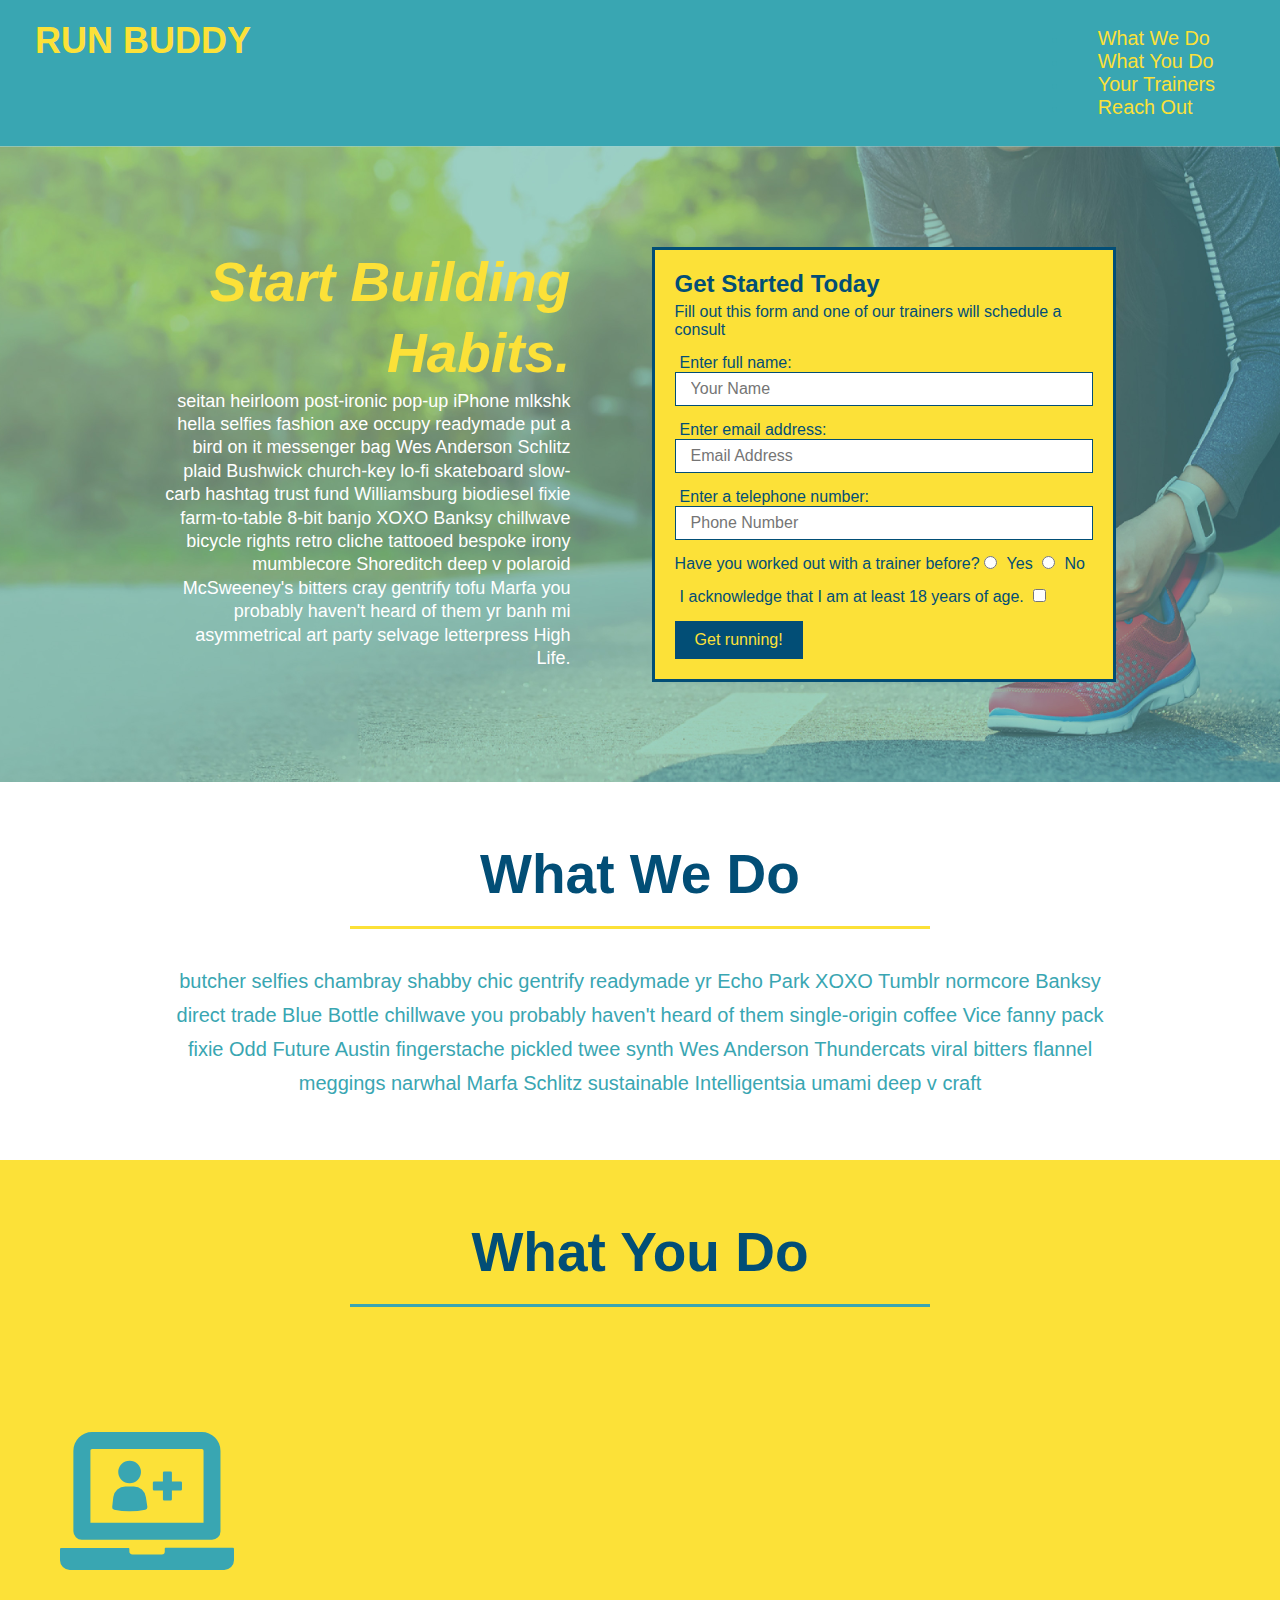
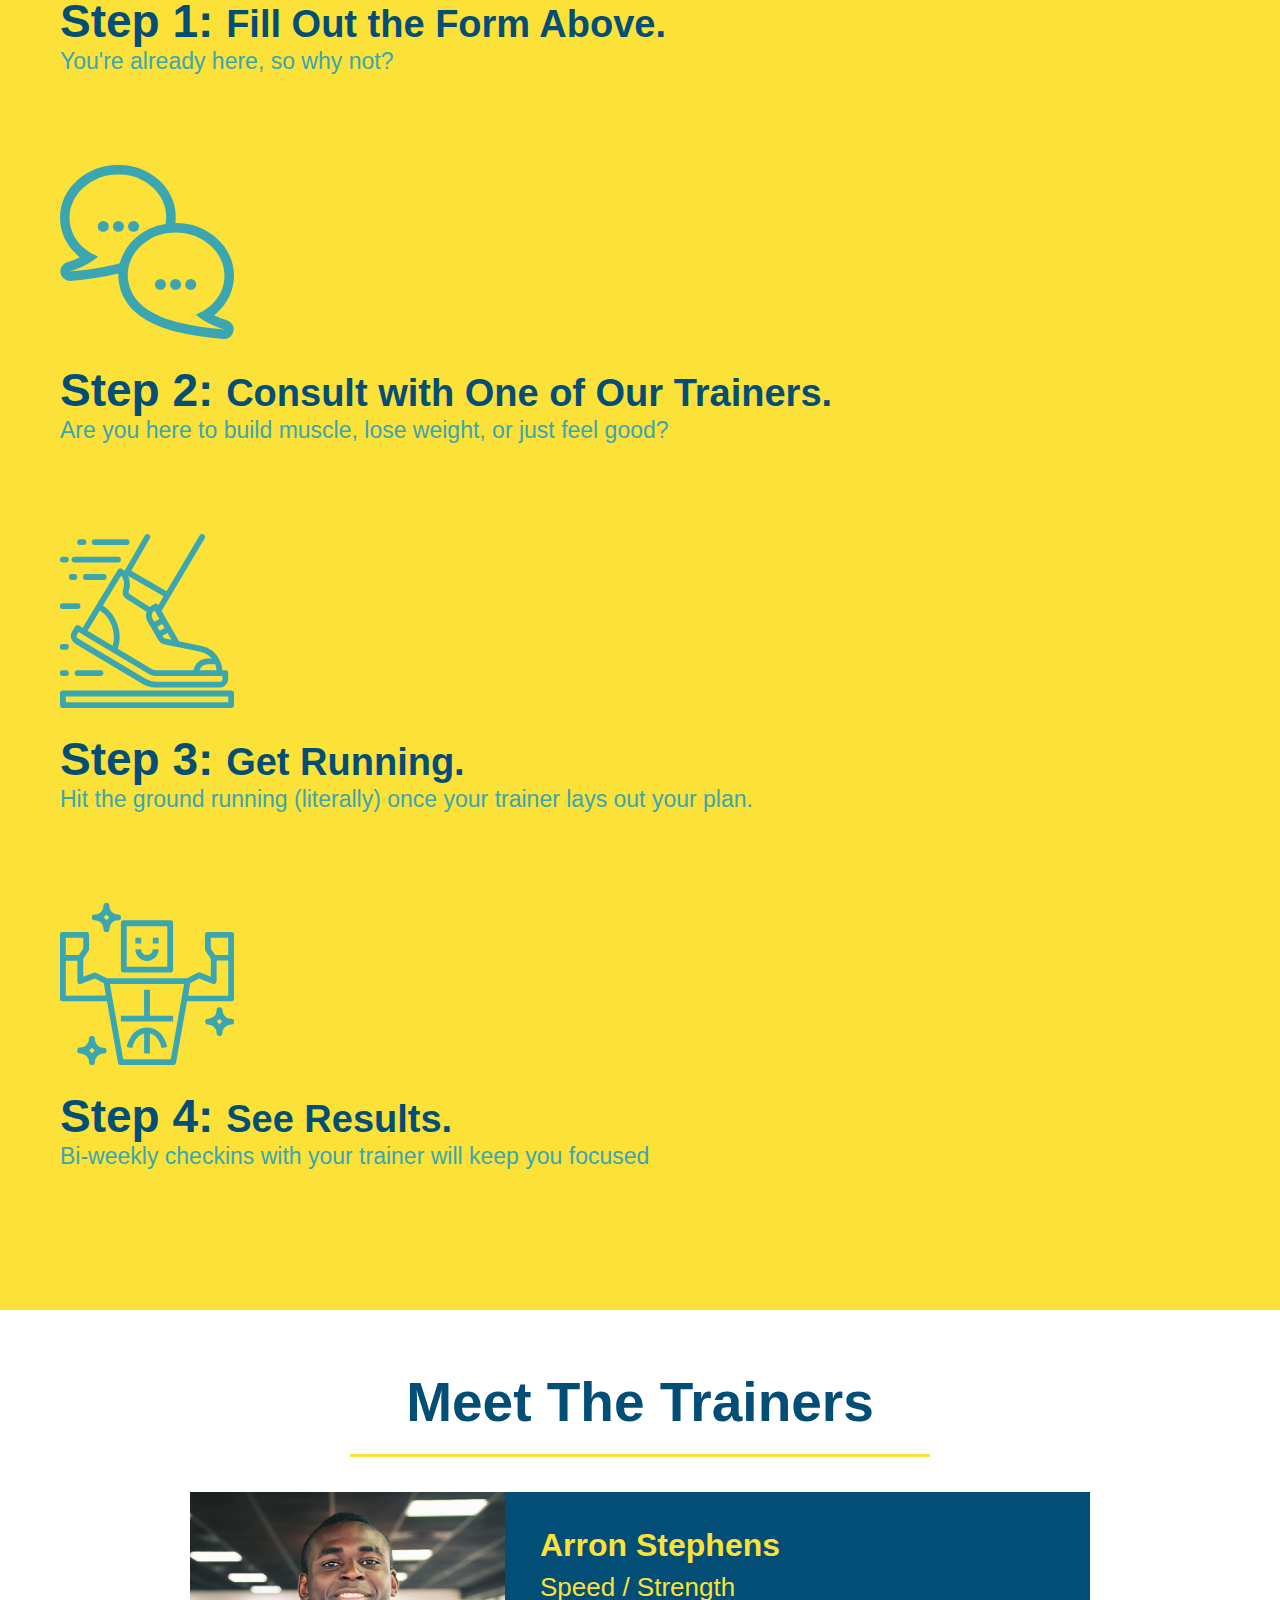
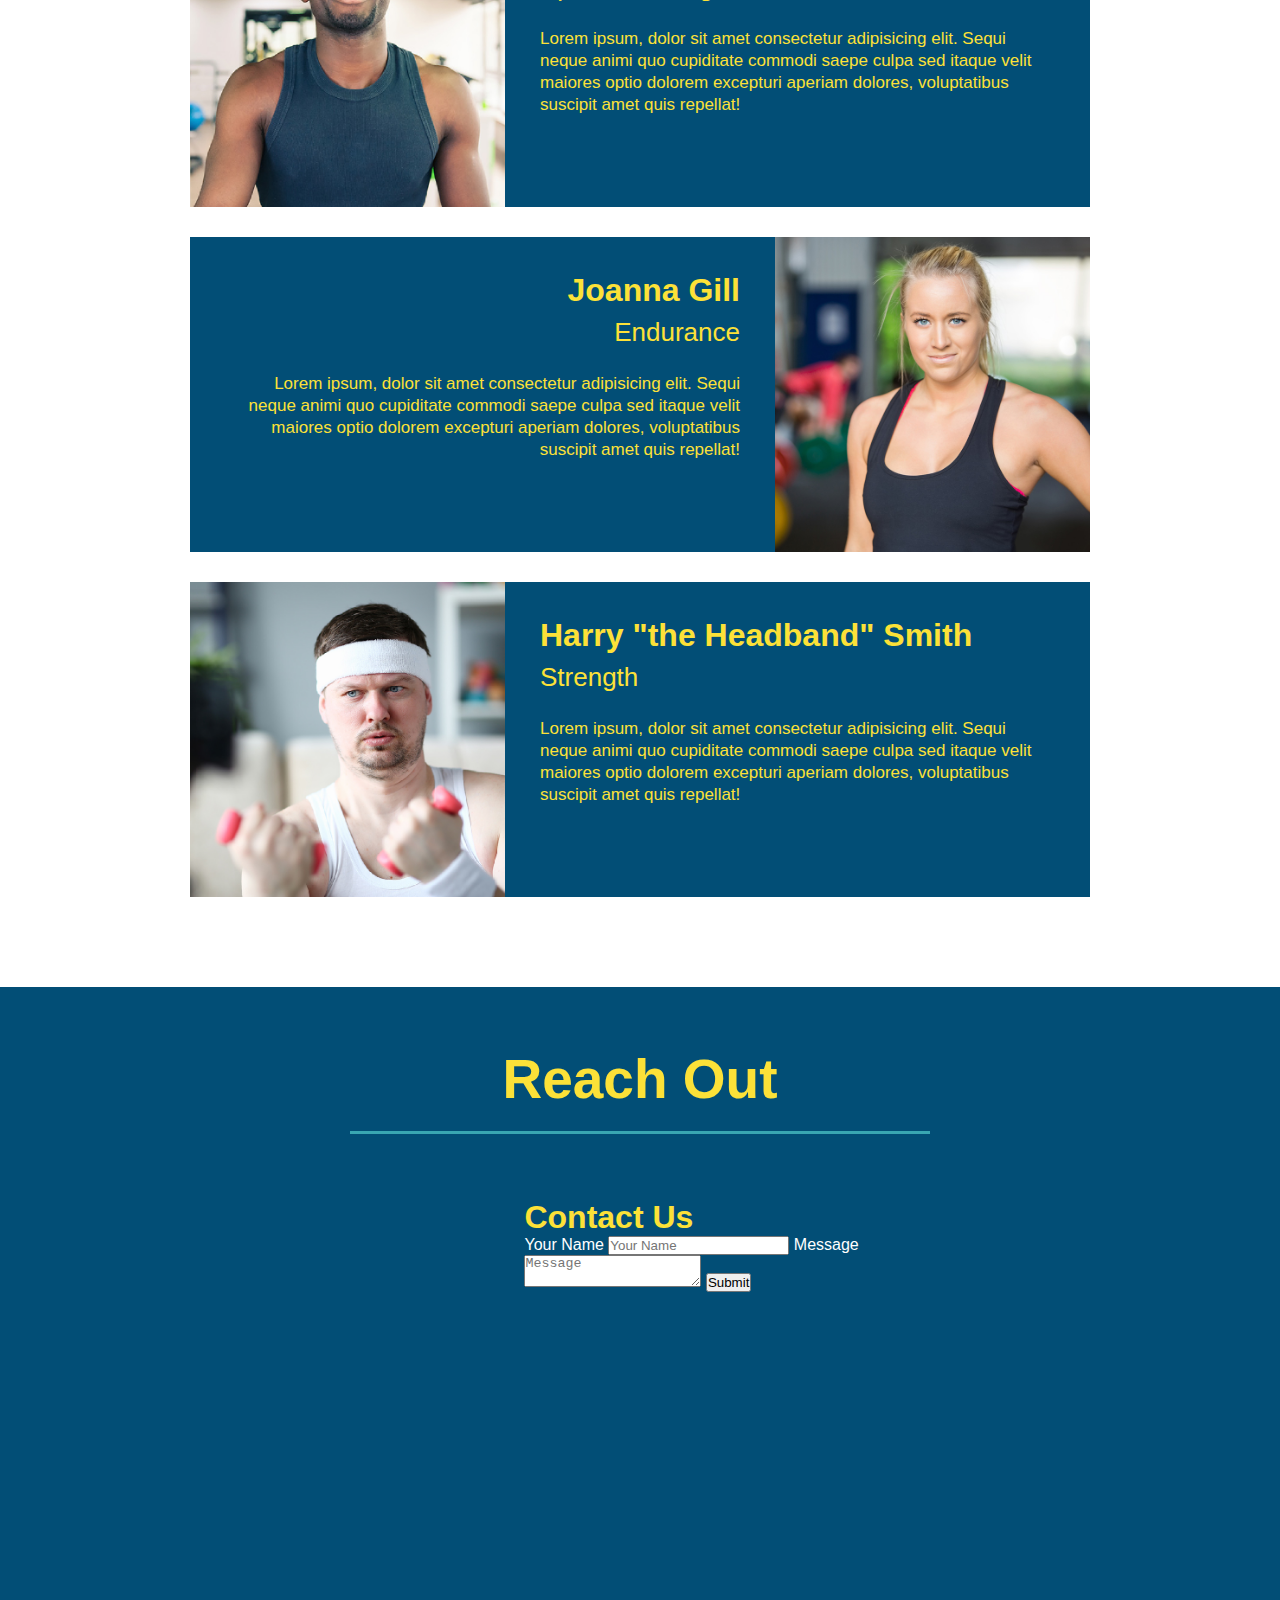
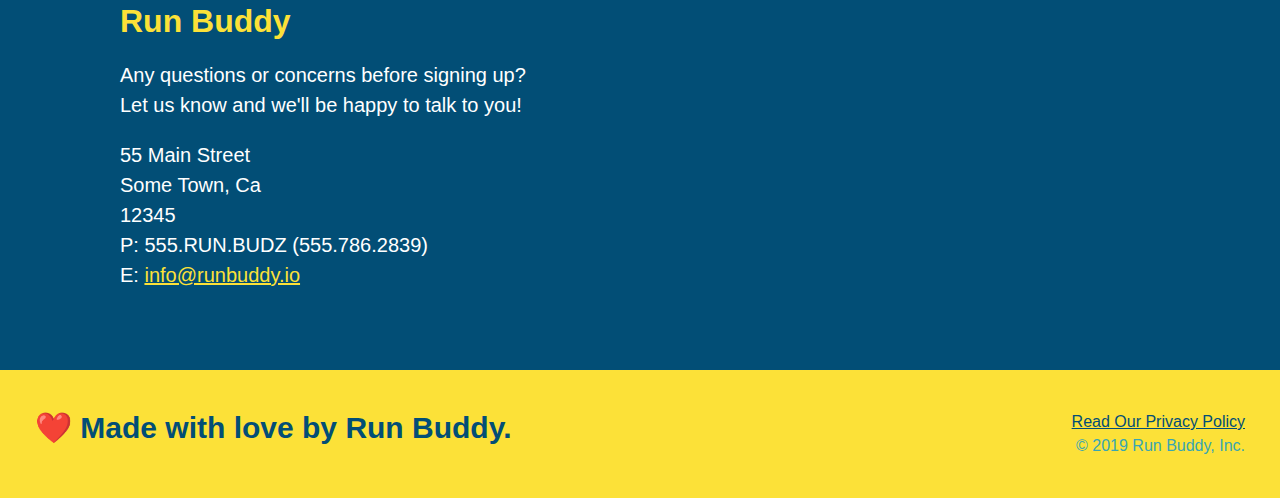
==== index.html @ 4aa1bf7b "flex box" ====
<!DOCTYPE html>
<html lang="en">

<head>
  <meta charset="UTF-8" />
  <title>Run Buddy</title>
  <link rel="stylesheet" href="./assets/css/style.css" />
</head>

<body>
  <!-- navigation -->
  <header>
    <h1>
      <a href="/">
        RUN BUDDY
      </a>
    </h1>
    <nav>
      <!-- Unordered list element -->
      <ul>
        <!-- List item element-->
        <li>
          <!-- Anchor element -->
          <a href="#what-we-do">What We Do</a>
        </li>
        <li>
          <a href="#what-you-do">What You Do</a>
        </li>
        <li>
          <a href="#your-trainers">Your Trainers</a>
        </li>
        <li>
          <a href="#reach-out">Reach Out</a>
        </li>
      </ul>
    </nav>
  </header>

  <!-- hero/jumbotron -->
  <section class="hero">
    <div class="hero-cta">
      <h2>Start Building Habits.</h2>
      <p>
        seitan heirloom post-ironic pop-up iPhone mlkshk hella selfies fashion axe occupy readymade put a bird on it messenger bag Wes Anderson Schlitz plaid Bushwick church-key lo-fi skateboard slow-carb hashtag trust fund Williamsburg biodiesel fixie farm-to-table 8-bit banjo XOXO Banksy chillwave bicycle rights retro cliche tattooed bespoke irony mumblecore Shoreditch deep v polaroid McSweeney's bitters cray gentrify tofu Marfa you probably haven't heard of them yr banh mi asymmetrical art party selvage letterpress High Life.
      </p>
    </div>
    <div class="hero-form">
      <h3>Get Started Today</h3>
      <p>Fill out this form and one of our trainers will schedule a consult</p>
      <form>
        <label for="name">Enter full name:</label>
        <input type="text" placeholder="Your Name" name="name" id="name" class="form-input" />
        <label for="email">Enter email address:</label>
        <input type="text" placeholder="Email Address" name="email" id="email" class="form-input" />
        <label for="phone">Enter a telephone number:</label>
        <input type="text" placeholder="Phone Number" name="phone" id="phone" class="form-input" />
        <p>
          Have you worked out with a trainer before?
          <input type="radio" name="trainer-confirm" id="trainer-yes" />
          <label for="trainer-yes">Yes</label>
          <input type="radio" name="trainer-confirm" id="trainer-no" />
          <label for="trainer-no">No</label>
        </p>
        <p>
          <label for="checkbox">
            I acknowledge that I am at least 18 years of age.
          </label>
          <input type="checkbox" name="checkpoint1" id="checkbox" />
        </p>
        <button type="submit">
          Get running!
        </button>
      </form>
    </div>
  </section>

  <!-- "what we do" section -->
  <section id="what-we-do" class="intro">
    <div class="flex-row">
    <h2 class="section-title primary-border">What We Do</h2></div>
    <div class="flex-row">
    <p>
      butcher selfies chambray shabby chic gentrify readymade yr Echo Park XOXO Tumblr normcore Banksy direct trade Blue
      Bottle chillwave you probably haven't heard of them single-origin coffee Vice fanny pack fixie Odd Future Austin
      fingerstache pickled twee synth Wes Anderson Thundercats viral bitters flannel meggings narwhal Marfa Schlitz
      sustainable Intelligentsia umami deep v craft
    </p>
  </div>
  </section>

  <!-- "what you do" section -->
  <section id="what-you-do" class="steps">
    <div class="flex-row">
    <h2 class="section-title secondary-border">What You Do</h2></div>

    <div>
      <img src="./assets/images/step-1.svg" alt="" />
      <h3>Step 1: <span>Fill Out the Form Above.</span></h3>
      <p>You're already here, so why not?</p>
    </div>

    <div>
      <img src="./assets/images/step-2.svg" alt="" />
      <h3>Step 2: <span>Consult with One of Our Trainers.</span></h3>
      <p>Are you here to build muscle, lose weight, or just feel good?</p>
    </div>

    <div>
      <img src="./assets/images/step-3.svg" alt="" />
      <h3>Step 3: <span>Get Running.</span></h3>
      <p>Hit the ground running (literally) once your trainer lays out your plan.</p>
    </div>

    <div>
      <img src="./assets/images/step-4.svg" alt="" />
      <h3>Step 4: <span>See Results.</span></h3>
      <p>Bi-weekly checkins with your trainer will keep you focused</p>
    </div>
  </section>

  <!-- "meet the trainers" section -->
  <section id="your-trainers" class="trainers">
    <div class="flex-row">
    <h2 class="section-title primary-border">Meet The Trainers</h2>
  </div>
    <article class="trainer">
      <img src="./assets/images/trainer-1.jpg" alt="Arron Stephens in his workout clothes, ready to pump iron" />
      <div class="trainer-bio text-left">
        <h3>Arron Stephens</h3>
        <h4>Speed / Strength</h4>
        <p>
          Lorem ipsum, dolor sit amet consectetur adipisicing elit. Sequi neque animi quo cupiditate commodi saepe culpa
          sed
          itaque velit maiores optio dolorem excepturi aperiam dolores, voluptatibus suscipit amet quis repellat!
        </p>
      </div>
    </article>

    <!-- second trainer bio -->
    <article class="trainer">
      <div class="trainer-bio text-right">
        <h3>Joanna Gill</h3>
        <h4>Endurance</h4>
        <p>
          Lorem ipsum, dolor sit amet consectetur adipisicing elit. Sequi neque animi quo cupiditate commodi saepe culpa
          sed
          itaque velit maiores optio dolorem excepturi aperiam dolores, voluptatibus suscipit amet quis repellat!
        </p>
      </div>
      <img src="./assets/images/trainer-2.jpg" alt="Joanna Gill cooling off after a workout" />
    </article>

    <!-- third trainer bio -->
    <article class="trainer">
      <img src="./assets/images/trainer-3.jpg"
        alt="Harry Smith wearing a headband and lifting comically small pink weights" />
      <div class="trainer-bio text-left">
        <h3>Harry "the Headband" Smith</h3>
        <h4>Strength</h4>
        <p>
          Lorem ipsum, dolor sit amet consectetur adipisicing elit. Sequi neque animi quo cupiditate commodi saepe culpa
          sed
          itaque velit maiores optio dolorem excepturi aperiam dolores, voluptatibus suscipit amet quis repellat!
        </p>
      </div>
    </article>
  </section>

  <!-- "reach out" section -->
  <section id="reach-out" class="contact">
    <h2 class="section-title secondary-border">Reach Out</h2>
    <div class="contact-info">
      <iframe 
        src="https://www.google.com/maps/embed?pb=!1m18!1m12!1m3!1d3147.1079747227936!2d-120.42364418397035!3d37.92790791110593!2m3!1f0!2f0!3f0!3m2!1i1024!2i768!4f13.1!3m3!1m2!1s0x8090c49129b6ac57%3A0xb56c7eb95a2cd8bd!2sMain%20St%2C%20California%2095327!5e0!3m2!1sen!2sus!4v1616426329495!5m2!1sen!2sus"
        style="border:0;" 
        allowfullscreen=""
        loading="lazy">
      </iframe>

      <div class="contact-form">
        <h3>Contact Us</h3>
        <form>
           <label for="contact-name">Your Name</label>
           <input type="text" id="contact-name" placeholder="Your Name" />
      
           <label for="contact-message">Message</label>
           <textarea id="contact-message" placeholder="Message"></textarea>
      
           <button type="submit">Submit</button>
          </form>
      </div>
      
      <div>
        <h3>Run Buddy</h3>
        <p>
          Any questions or concerns before signing up?
          <br />
          Let us know and we'll be happy to talk to you!
        </p>
        <address>
          55 Main Street <br />
          Some Town, Ca <br />
          12345<br />
          P: 555.RUN.BUDZ (555.786.2839)<br />
          E: <a href="mailto:info@runbuddy.io">info@runbuddy.io</a>
        </address>
      </div>
    </div>
  </section>

  <!-- footer -->
  <footer>
    <h2>❤️ Made with love by Run Buddy.</h2>
    <div>
      <a href="./privacy-policy.html">Read Our Privacy Policy</a><br />
      &copy; 2019 Run Buddy, Inc.
    </div>
  </footer>
</body>

</html>
---- assets/css/style.css ----
* {
  margin: 0;
  padding: 0;
  box-sizing: border-box;
}

body {
  /* more on this crazy alphanumerical value in a minute! */
  color: #39a6b2;
  font-family: Helvetica, Arial, sans-serif;
}

/* apply styles to <header> */
header {
  padding: 20px 35px;
  background-color: #39a6b2;
  display: flex;
  justify-content: space-between;
  flex-wrap: wrap;
}

header h1 {
  font-weight: bold;
  font-size: 36px;
  color: #fce138;
  margin: 0;
  
}
header a {
  text-decoration: none;
  color: #fce138;
}

header nav {
  
  margin: 7px 0;
}

header nav ul {
  {display: flex;
    flex-wrap: wrap;
    justify-content: space-between;
    align-items: center;
    list-style: none;
  }
}

header nav ul li a {
  margin: 0 30px;
  font-weight: lighter;
  font-size: 1.55vw;
}


footer {
  background: #fce138;
  width: 100%;
  padding: 40px 35px;
  display: flex;
  justify-content: space-between;
flex-wrap: wrap;
}

footer h2 {
  color: #024e76;
  font-size: 30px;
  margin: 0;
}

footer div {
  line-height: 1.5;
  text-align: right;
}

footer a {
  color: #024e76;
}

section {
  padding: 60px;
}

/* Hero Style Start */
.hero {
  background-image: url('../images/hero-bg.jpg');
  background-size: cover;
  background-position: center;
  display: flex;
  justify-content: center;
  flex-wrap: wrap;
}
/* Hero Style End */

.hero-cta {
  width: 35%;
  text-align: right;
  margin: 3.5%;
  color: #fff;
  font-size: 18px;
  line-height: 1.3;
}

.hero-cta h2 {
  font-style: italic;
  font-size: 55px;
  color: #fce138;
}

.hero-form {
  border: 3px solid #024e76;
  background-color: #fce138;
  padding: 20px;
  color: #024e76;
  width: 40%;
  margin: 3.5%;
}

.hero-form h3 {
  font-size: 24px;
  margin: 0;
}
.hero-form p {
  margin: 5px 0 15px 0;
}

.form-input {
  border: 1px solid #024e76;
  display: block;
  padding: 7px 15px;
  font-size: 16px;
  color: #024e76;
  width: 100%;
  margin-bottom: 15px;
}

.hero-form label {
  margin: 0 5px;
}

.hero-form button {
  color: #fce138;
  background-color: #024e76;
  border: none;
  padding: 10px 20px;
  font-size: 16px;
}

.intro p {
  line-height: 1.7;
  color: #39a6b2;
  width: 80%;
  font-size: 20px;
  margin: 0 auto;
  text-align: center
}

.steps {
  background: #fce138;
}

.steps div {
  margin-bottom: 80px;
}

.steps img {
  width: 15%;
  margin: 10px 0;
}

.steps h3 {
  color: #024e76;
  font-size: 46px;
  margin-top: 10px;
}

.steps p {
  color: #39a6b2;
  font-size: 23px;
}

.steps span {
  font-size: 38px;
}

.section-title {
  font-size: 55px;
  color: #024e76;
  border-bottom: 3px solid;
  padding-bottom: 20px;
  text-align: center;
  margin: 0 auto 35px auto;
  width: 50%;
}

.primary-border {
  border-color: #fce138;
}

.secondary-border {
  border-color: #39a6b2;
}

.trainers {

}

.trainer {
  width: 900px;
  margin: 0 auto 30px auto;
  background: #024e76;
  color: #fce138;
  overflow: auto;
}

.trainer img {
  width: 35%;
  float: left;
}

.trainer-bio {
  padding: 35px;
  float: left;
  width: 65%;
}

.trainer-bio h3 {
  font-size: 32px;
  margin-bottom: 8px;
}

.trainer-bio h4 {
  font-weight: lighter;
  font-size: 26px;
  margin-bottom: 25px;
}

.trainer-bio p {
  font-size: 17px;
  line-height: 1.3;
}

.text-left {
  text-align: left;
}

.text-right {
  text-align: right;
}

/* REACH OUT STYLES START */
.contact {
  background: #024e76;
}

.contact h2 {
  color: #fce138;
}

.contact-info iframe {
  width: 400px;
  height: 400px;
}

.contact-info div {
  width: 410px;
  display: inline-block;
  vertical-align: top;
  text-align: left;
  margin: 30px 0 0 60px;
  color: white;
}

.contact-info h3 {
  color: #fce138;
  font-size: 32px;
}

.contact-info p,
.contact-info address {
  margin: 20px 0;
  line-height: 1.5;
  font-size: 20px;
  font-style: normal;
}

.contact-info a {
  color: #fce138;
}
.flex-row {
  display: flex;
}

/* REACH OUT STYLES END */
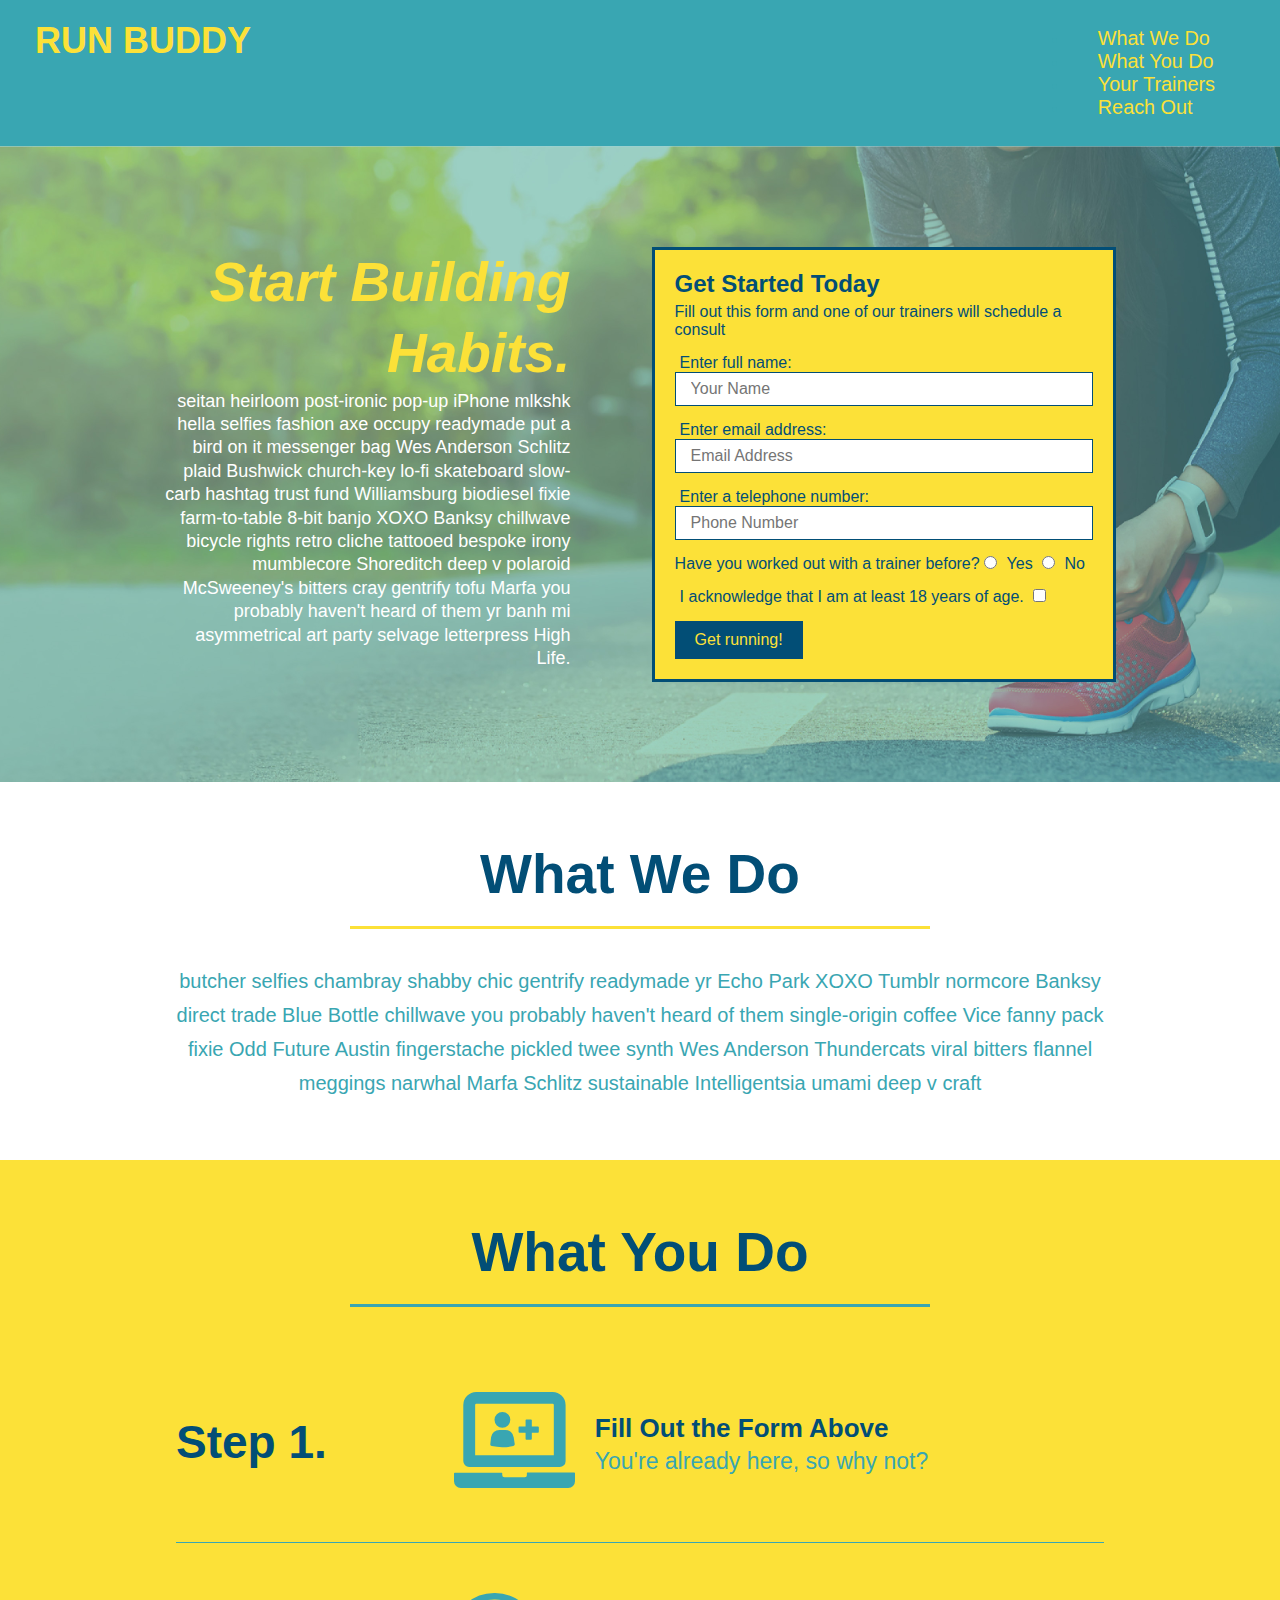
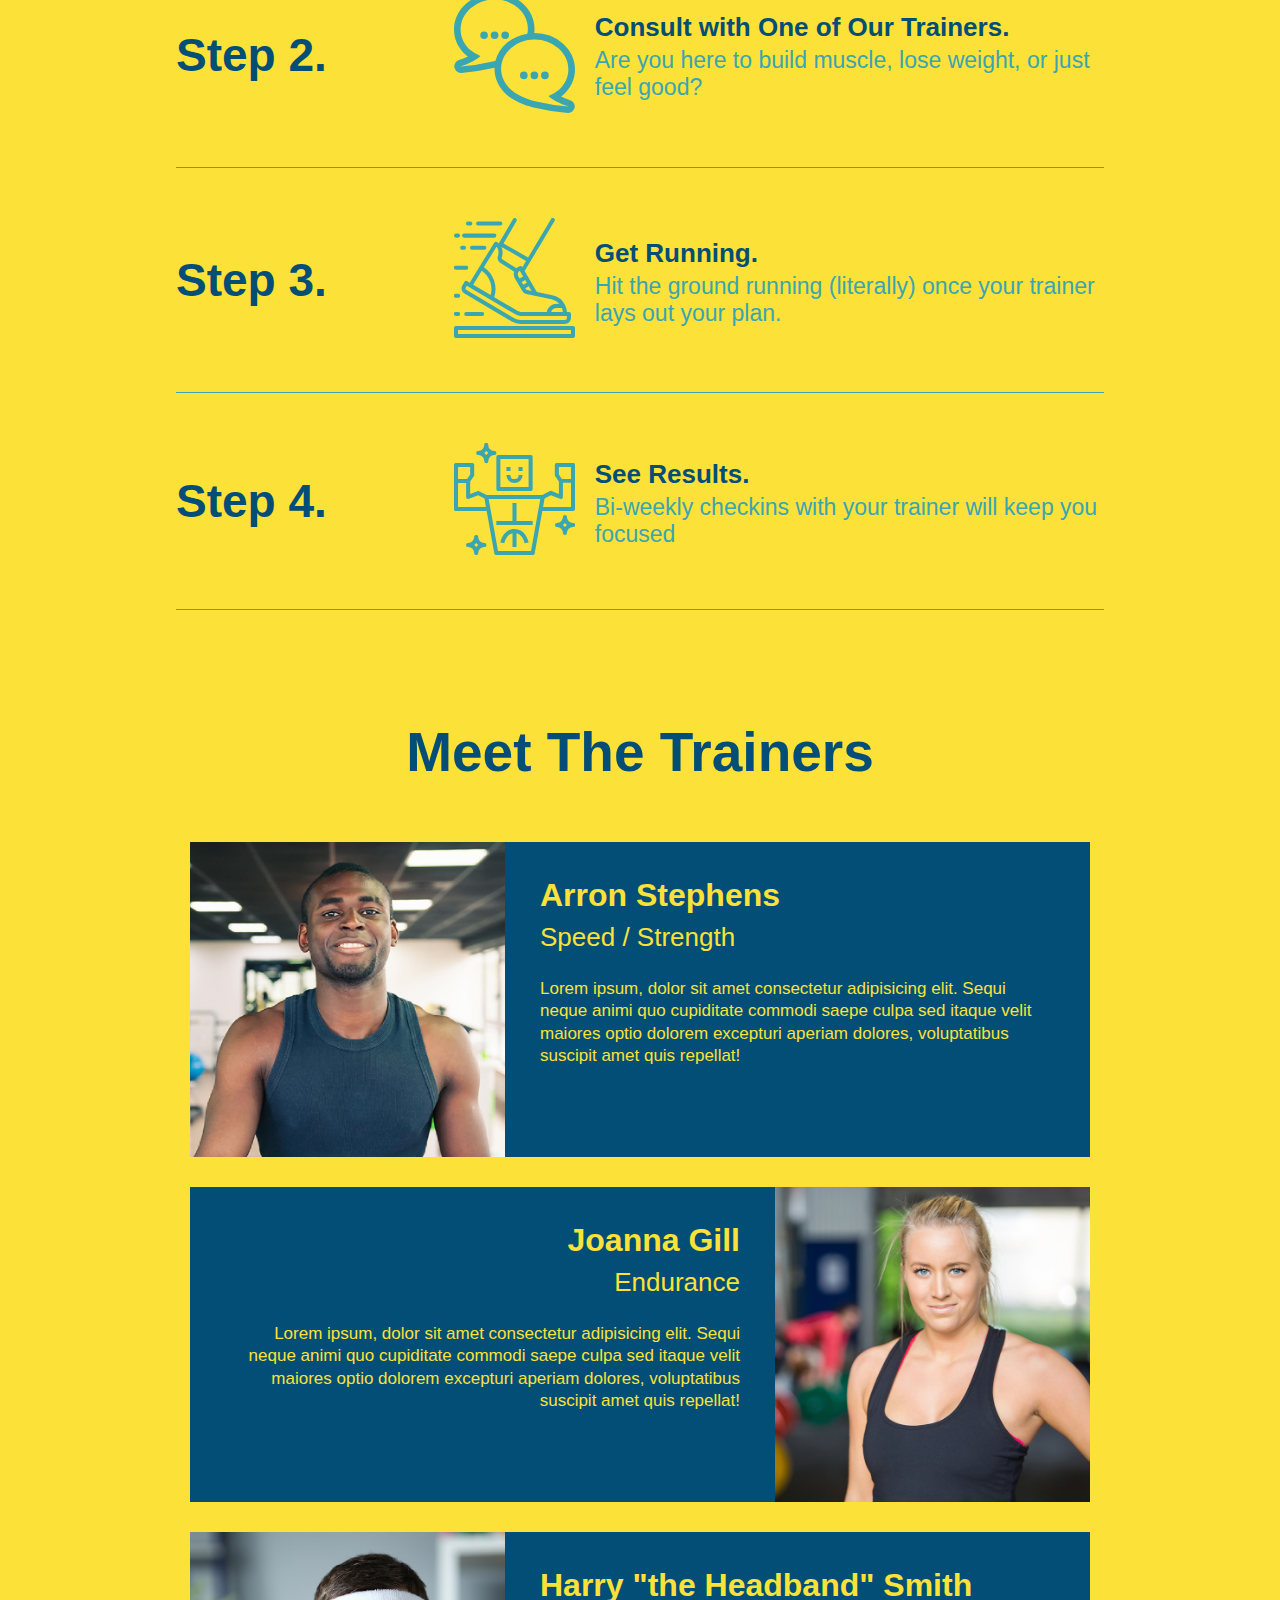
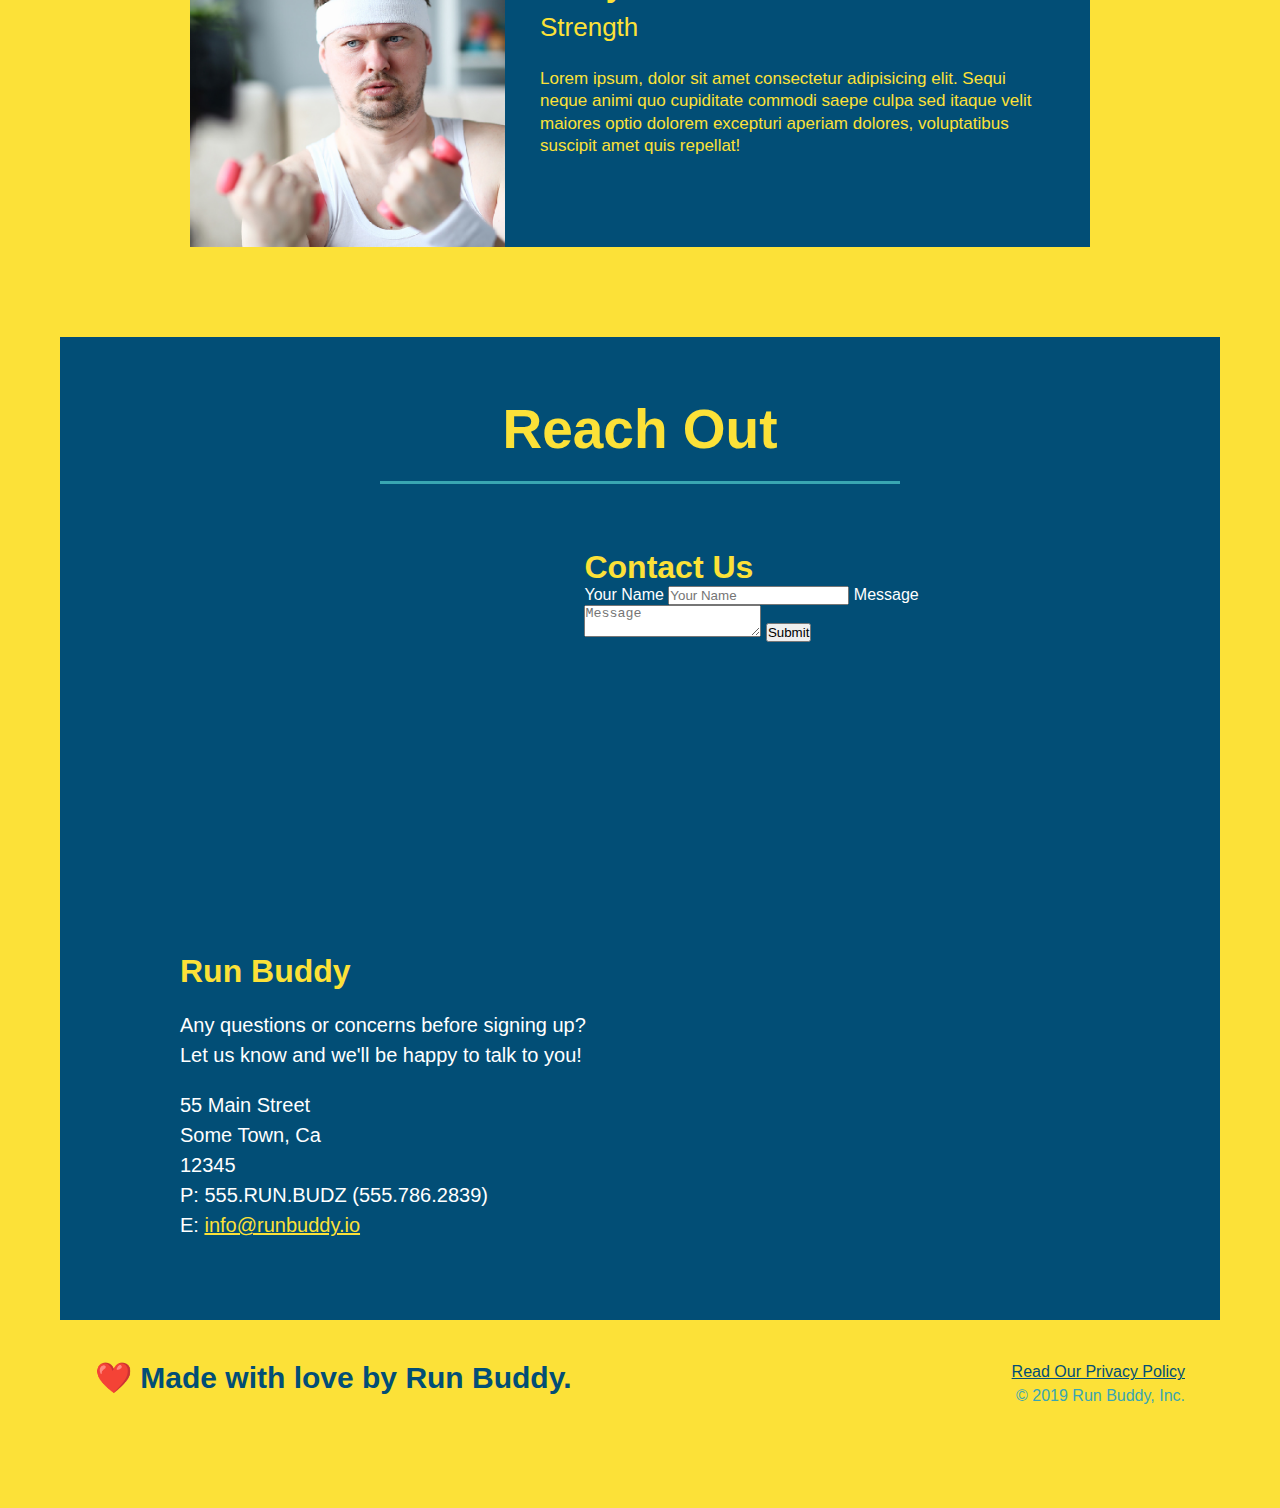
==== commit 13ce427f: "add flexbox to the steps" ====
--- a/index.html
+++ b/index.html
@@ -93,30 +93,61 @@
     <div class="flex-row">
     <h2 class="section-title secondary-border">What You Do</h2></div>
 
-    <div>
-      <img src="./assets/images/step-1.svg" alt="" />
-      <h3>Step 1: <span>Fill Out the Form Above.</span></h3>
+    
+      <div class="step">
+      <h3>Step 1.</h3>
+      <div class="step-info">
+        <div class="step-img">
+          <img src="./assets/images/step-1.svg" alt="" />
+        </div>
+        <div class="step-text">
+    <h4>Fill Out the Form Above</h4>
       <p>You're already here, so why not?</p>
     </div>
-
-    <div>
+  </div>
+</div>
+
+
+<div class="step">
+  <h3>Step 2.</h3>
+  <div class="step-info">
+    <div class="step-img">
       <img src="./assets/images/step-2.svg" alt="" />
-      <h3>Step 2: <span>Consult with One of Our Trainers.</span></h3>
-      <p>Are you here to build muscle, lose weight, or just feel good?</p>
-    </div>
-
-    <div>
+    </div>
+    <div class="step-text">
+<h4>Consult with One of Our Trainers.</h4>
+  <p>Are you here to build muscle, lose weight, or just feel good?</p>
+</div>
+</div>
+</div>
+
+<div class="step">
+  <h3>Step 3.</h3>
+  <div class="step-info">
+    <div class="step-img">
       <img src="./assets/images/step-3.svg" alt="" />
-      <h3>Step 3: <span>Get Running.</span></h3>
-      <p>Hit the ground running (literally) once your trainer lays out your plan.</p>
-    </div>
-
-    <div>
+    </div>
+    <div class="step-text">
+<h4>Get Running.</h4>
+  <p>Hit the ground running (literally) once your trainer lays out your plan.</p>
+</div>
+</div>
+</div>
+
+
+<div class="step">
+  <h3>Step 4.</h3>
+  <div class="step-info">
+    <div class="step-img">
       <img src="./assets/images/step-4.svg" alt="" />
-      <h3>Step 4: <span>See Results.</span></h3>
-      <p>Bi-weekly checkins with your trainer will keep you focused</p>
-    </div>
-  </section>
+    </div>
+    <div class="step-text">
+<h4>See Results.</h4>
+  <p>Bi-weekly checkins with your trainer will keep you focused</p>
+</div>
+</div>
+</div>
+
 
   <!-- "meet the trainers" section -->
   <section id="your-trainers" class="trainers">
--- a/assets/css/style.css
+++ b/assets/css/style.css
@@ -154,32 +154,56 @@
   text-align: center
 }
 
+.step {
+  margin: 50px auto;
+  padding-bottom: 50px;
+  width: 80%;
+  border-bottom: 1px solid #39a6b2;
+  display: flex;
+  flex-wrap: wrap;
+  align-items: center;
+  justify-content: space-between;
+}
+
 .steps {
   background: #fce138;
 }
 
-.steps div {
-  margin-bottom: 80px;
-}
-
-.steps img {
-  width: 15%;
-  margin: 10px 0;
-}
-
-.steps h3 {
+
+.step h3 {
   color: #024e76;
   font-size: 46px;
-  margin-top: 10px;
-}
-
-.steps p {
+  flex: 1 30%;
+}
+
+.step-text {
+  flex: 12;
+}
+
+.step-text p {
   color: #39a6b2;
   font-size: 23px;
 }
 
-.steps span {
-  font-size: 38px;
+.step-text h4 {
+  font-size: 26px;
+  line-height: 1.5;
+  color: #024e76;
+}
+.step-info {
+  flex: 2 70%;
+  display: flex;
+  flex-wrap: wrap;
+  align-items: center;
+}
+
+.step-img {
+  flex: 1 12%;
+  margin-right: 20px;
+}
+
+.step-img img {
+  max-width: 100%;
 }
 
 .section-title {
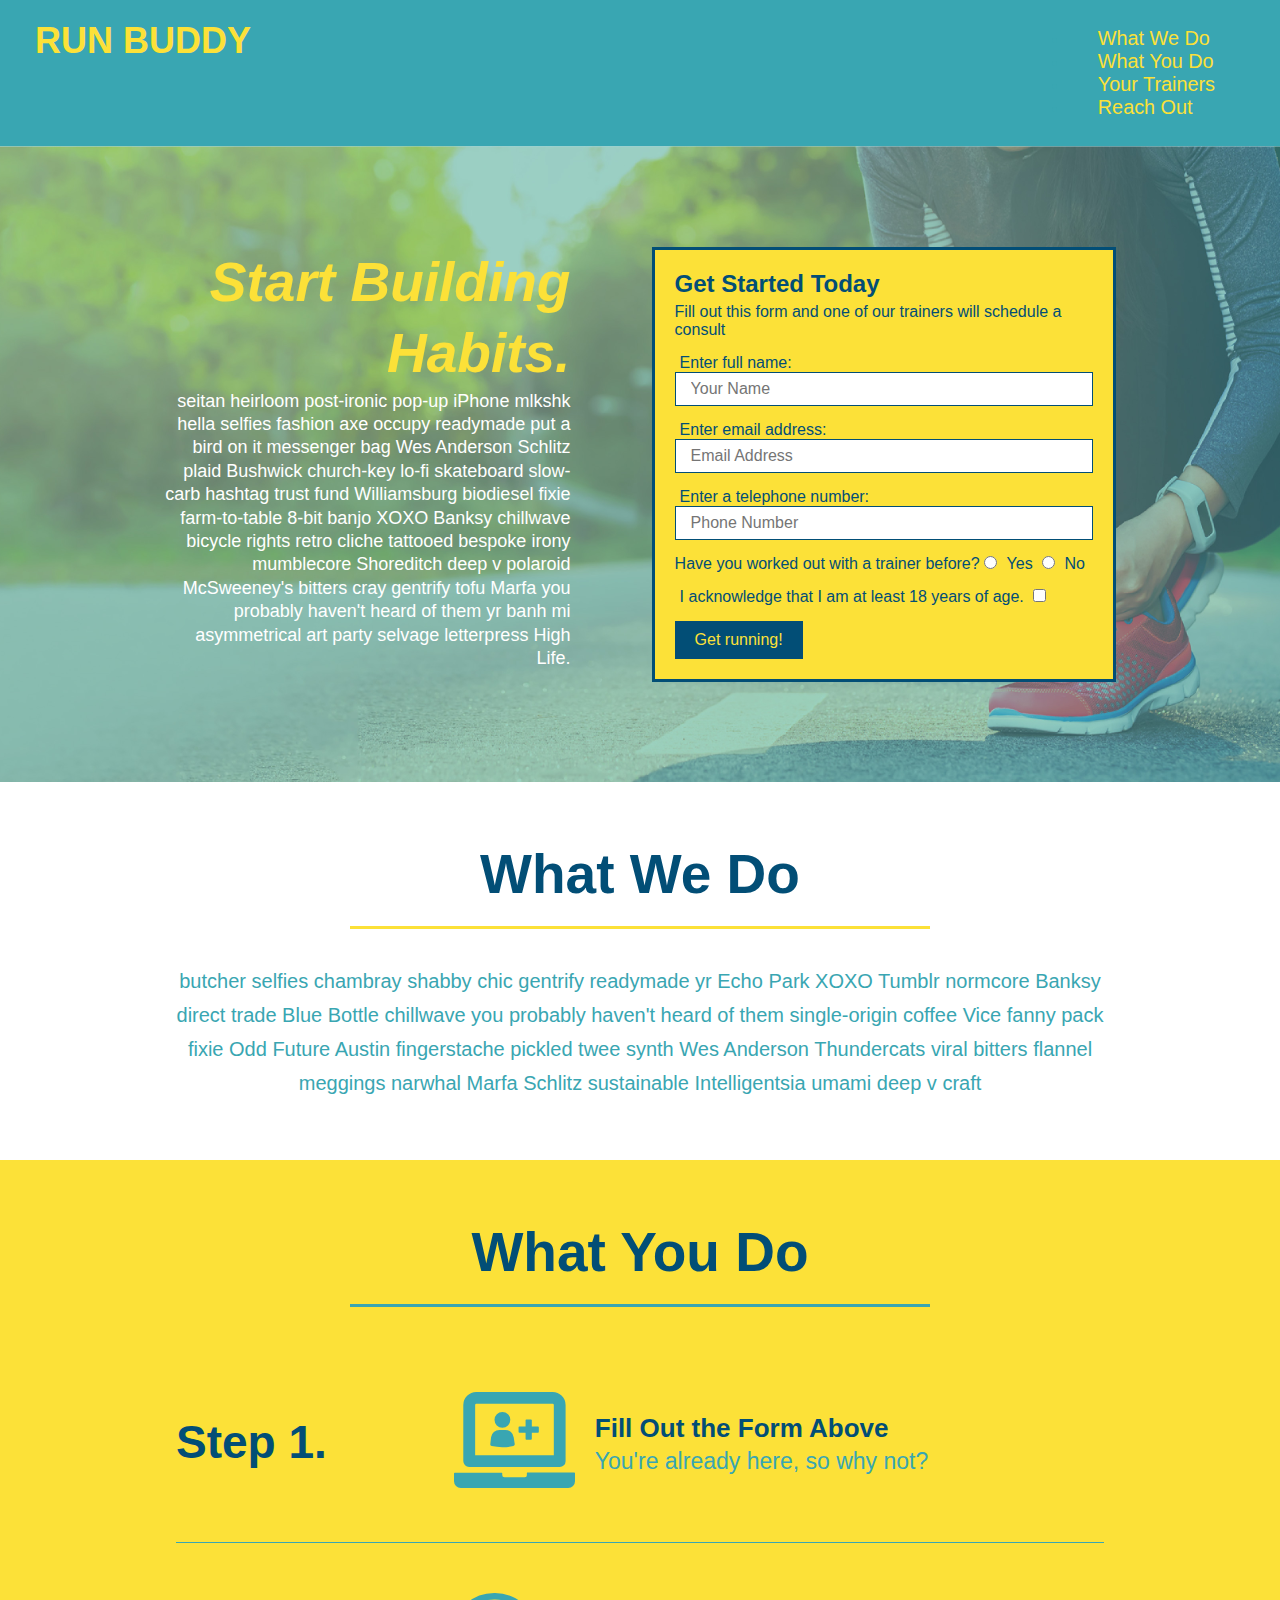
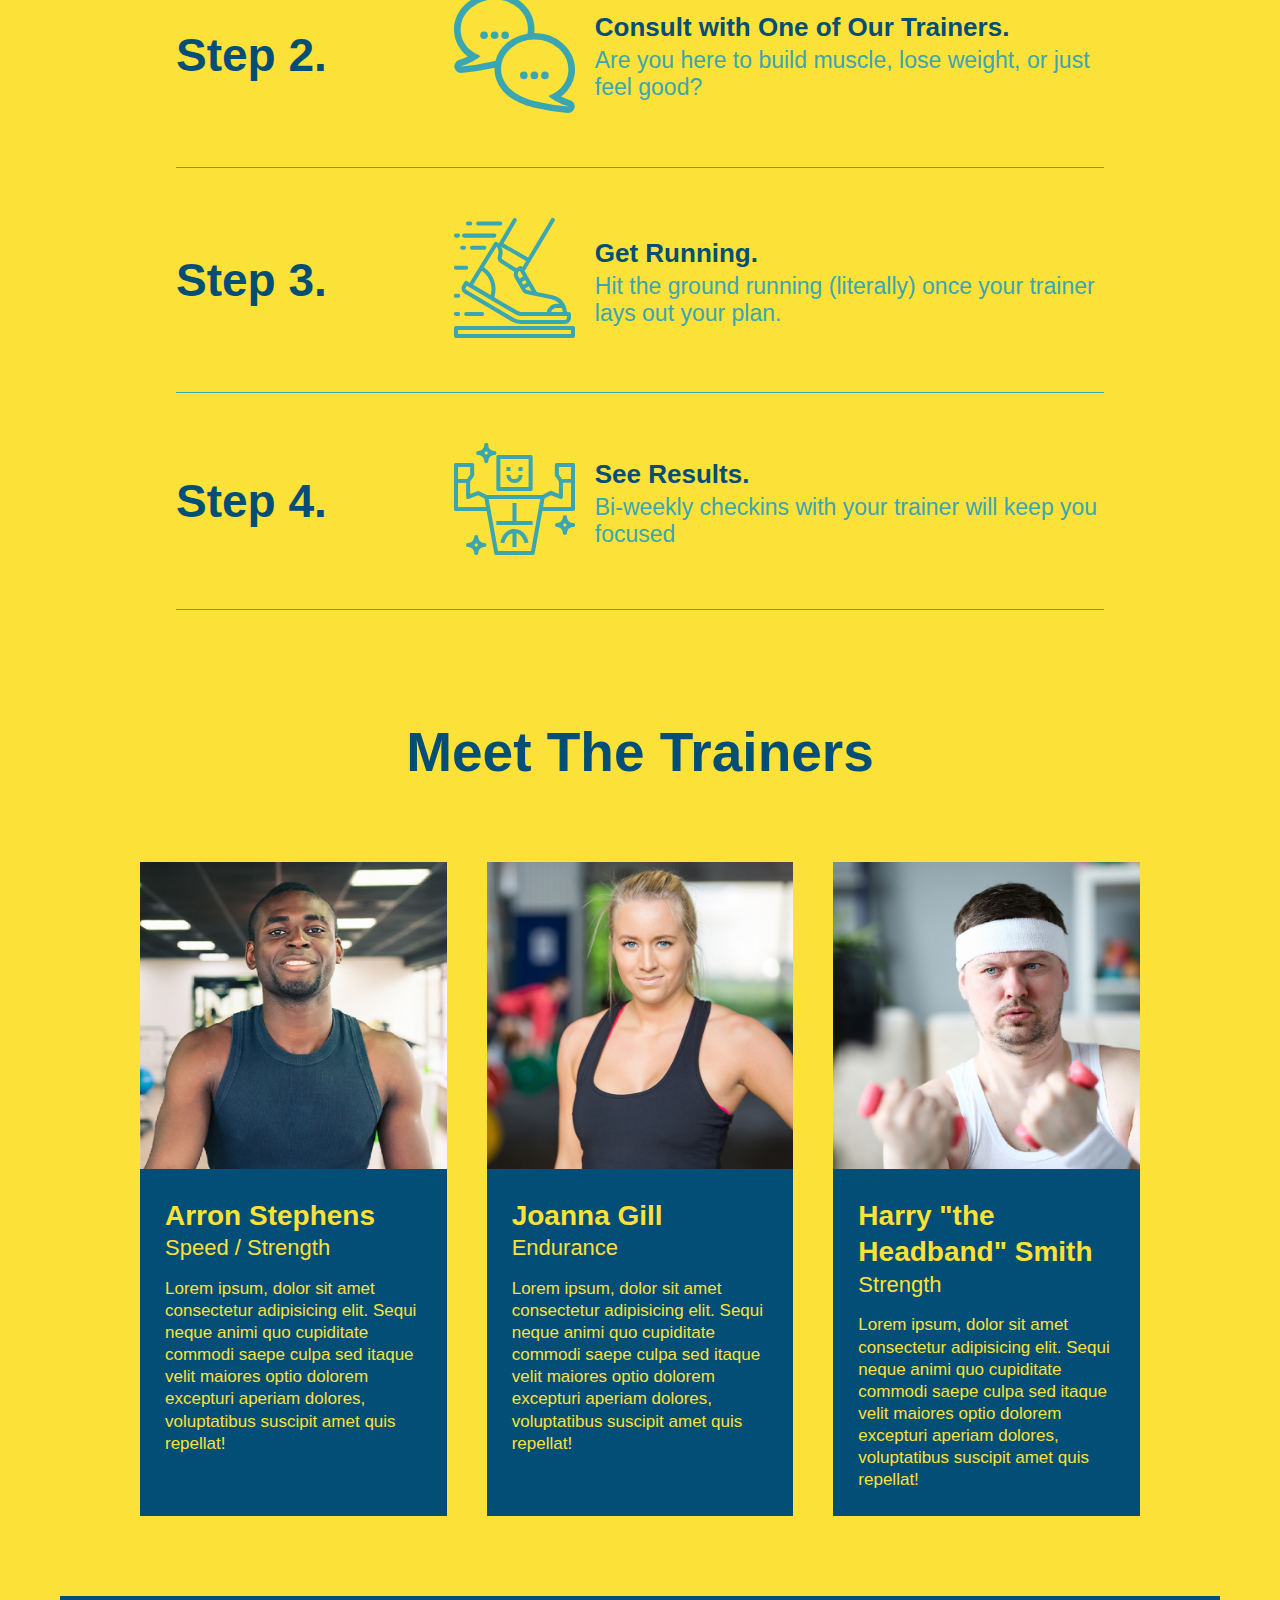
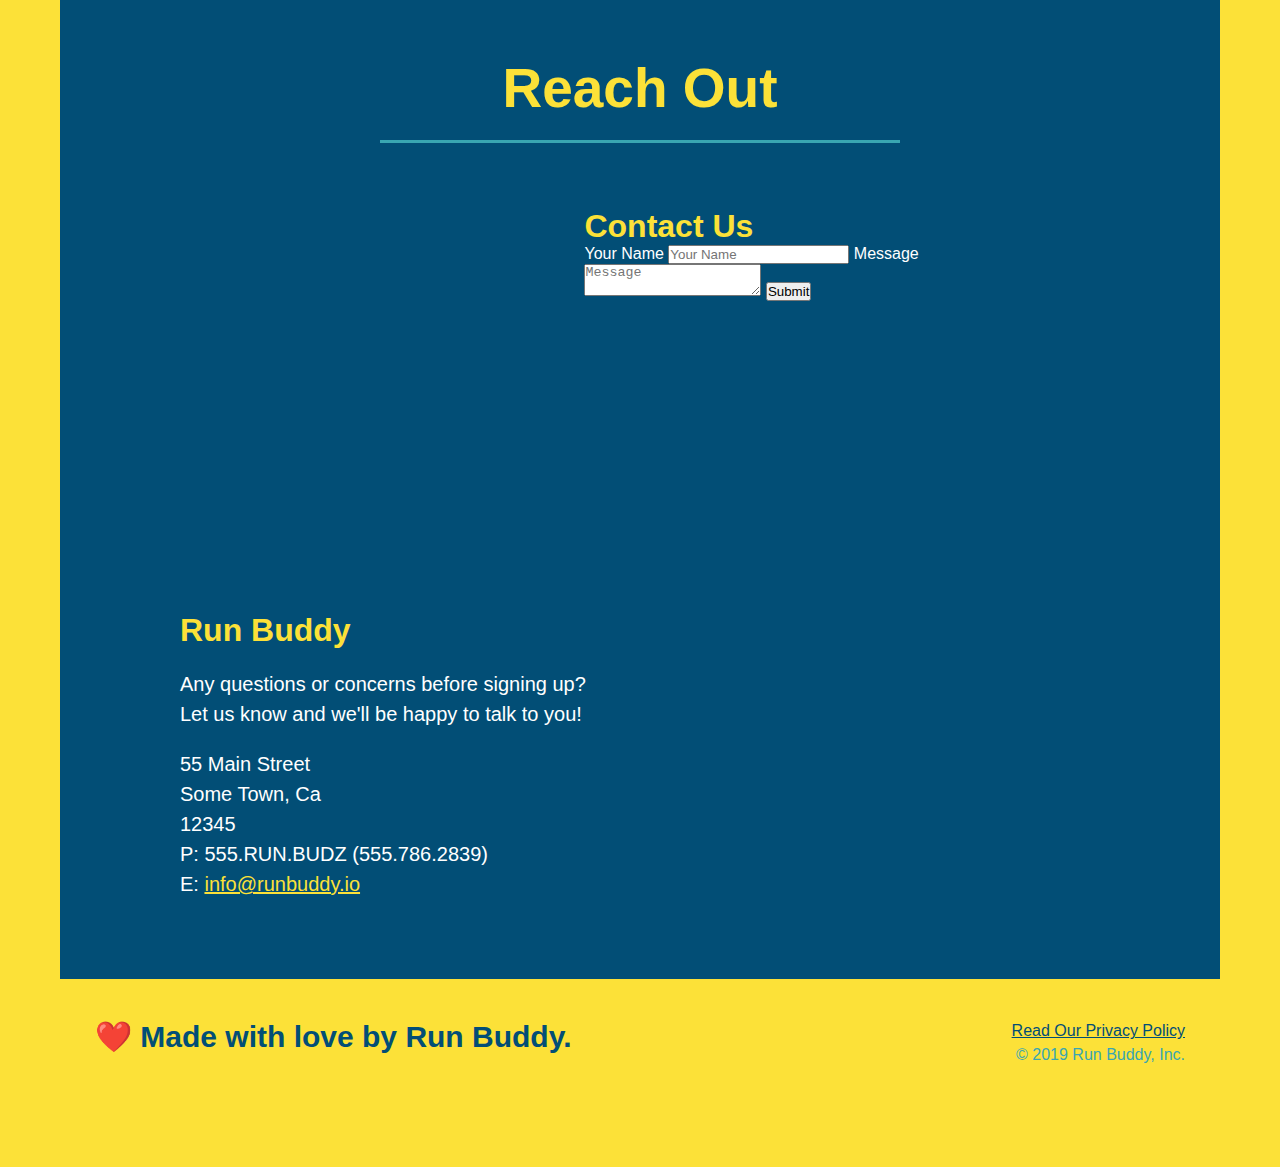
==== commit 89b1119d: "add flexbox to the trainers" ====
--- a/index.html
+++ b/index.html
@@ -150,15 +150,17 @@
 
 
   <!-- "meet the trainers" section -->
-  <section id="your-trainers" class="trainers">
+  <section id="your-trainers">
     <div class="flex-row">
     <h2 class="section-title primary-border">Meet The Trainers</h2>
   </div>
+
+  <div class="trainers">
     <article class="trainer">
       <img src="./assets/images/trainer-1.jpg" alt="Arron Stephens in his workout clothes, ready to pump iron" />
-      <div class="trainer-bio text-left">
-        <h3>Arron Stephens</h3>
-        <h4>Speed / Strength</h4>
+      <div class="trainer-bio">
+        <h3 class="trainer-name">Arron Stephens</h3>
+    <h4 class="trainer-role">Speed / Strength</h4>
         <p>
           Lorem ipsum, dolor sit amet consectetur adipisicing elit. Sequi neque animi quo cupiditate commodi saepe culpa
           sed
@@ -169,25 +171,27 @@
 
     <!-- second trainer bio -->
     <article class="trainer">
-      <div class="trainer-bio text-right">
-        <h3>Joanna Gill</h3>
-        <h4>Endurance</h4>
+      <img src="./assets/images/trainer-2.jpg" alt="Joanna Gill cooling off after a workout" />
+      <div class="trainer-bio">
+        <h3 class="trainer-name">Joanna Gill</h3>
+        <h4 class="trainer-role">Endurance</h4>
         <p>
           Lorem ipsum, dolor sit amet consectetur adipisicing elit. Sequi neque animi quo cupiditate commodi saepe culpa
           sed
           itaque velit maiores optio dolorem excepturi aperiam dolores, voluptatibus suscipit amet quis repellat!
         </p>
-      </div>
-      <img src="./assets/images/trainer-2.jpg" alt="Joanna Gill cooling off after a workout" />
+  
+      </div>
+      
     </article>
 
     <!-- third trainer bio -->
     <article class="trainer">
       <img src="./assets/images/trainer-3.jpg"
         alt="Harry Smith wearing a headband and lifting comically small pink weights" />
-      <div class="trainer-bio text-left">
-        <h3>Harry "the Headband" Smith</h3>
-        <h4>Strength</h4>
+      <div class="trainer-bio">
+        <h3 class="trainer-name">Harry "the Headband" Smith</h3>
+        <h4 class="trainer-role">Strength</h4>
         <p>
           Lorem ipsum, dolor sit amet consectetur adipisicing elit. Sequi neque animi quo cupiditate commodi saepe culpa
           sed
@@ -195,6 +199,8 @@
         </p>
       </div>
     </article>
+  </div>
+
   </section>
 
   <!-- "reach out" section -->
--- a/assets/css/style.css
+++ b/assets/css/style.css
@@ -225,42 +225,44 @@
 }
 
 .trainers {
+  width: 100%;
+  margin: 0 auto;
+  display: flex;
+  flex-wrap: wrap;
+  justify-content: space-around;
 
 }
 
 .trainer {
-  width: 900px;
-  margin: 0 auto 30px auto;
+  flex: 1;
+  margin: 20px; 
   background: #024e76;
   color: #fce138;
-  overflow: auto;
 }
 
 .trainer img {
-  width: 35%;
-  float: left;
+  width: 100%;
+
 }
 
 .trainer-bio {
-  padding: 35px;
-  float: left;
-  width: 65%;
+  padding: 25px;
+  line-height: 1.3;
 }
 
 .trainer-bio h3 {
-  font-size: 32px;
-  margin-bottom: 8px;
+  font-size: 28px;
 }
 
 .trainer-bio h4 {
   font-weight: lighter;
-  font-size: 26px;
-  margin-bottom: 25px;
+  font-size: 22px;
+  margin-bottom: 15px;
 }
 
 .trainer-bio p {
   font-size: 17px;
-  line-height: 1.3;
+ 
 }
 
 .text-left {
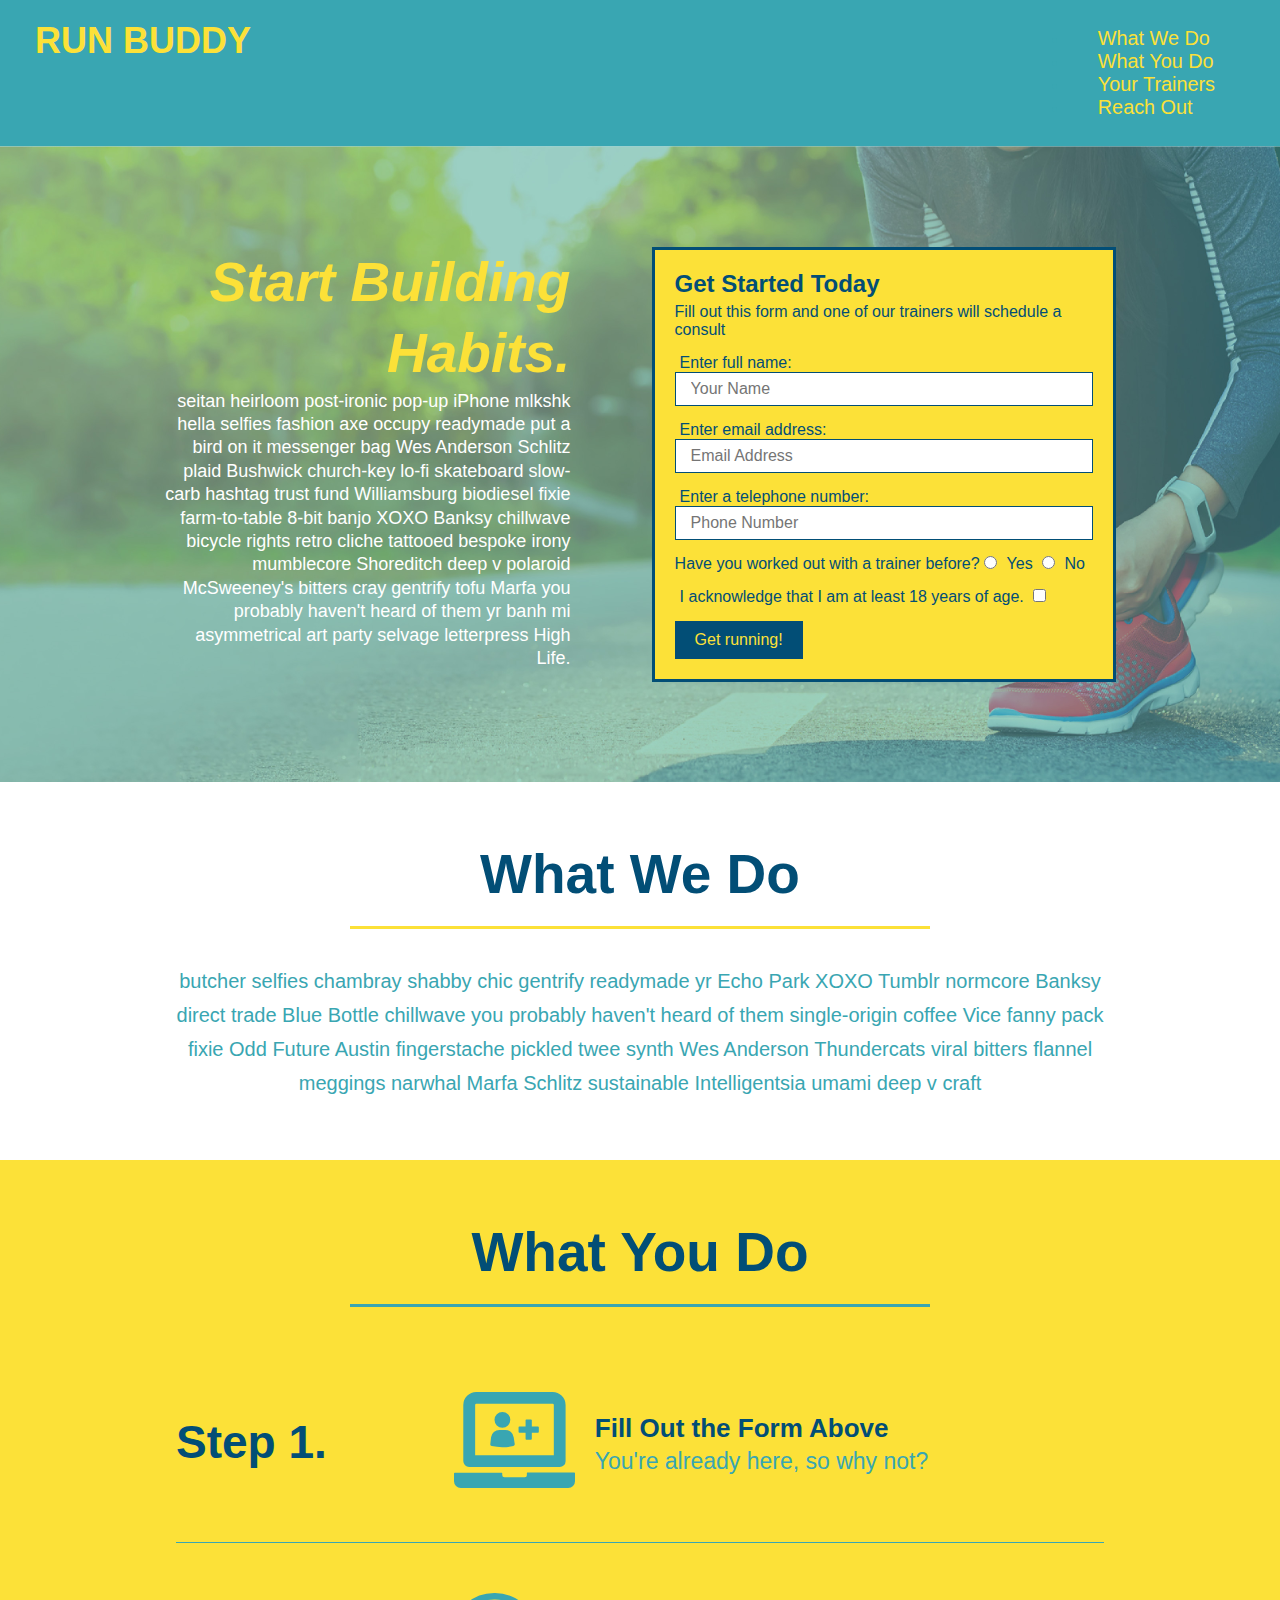
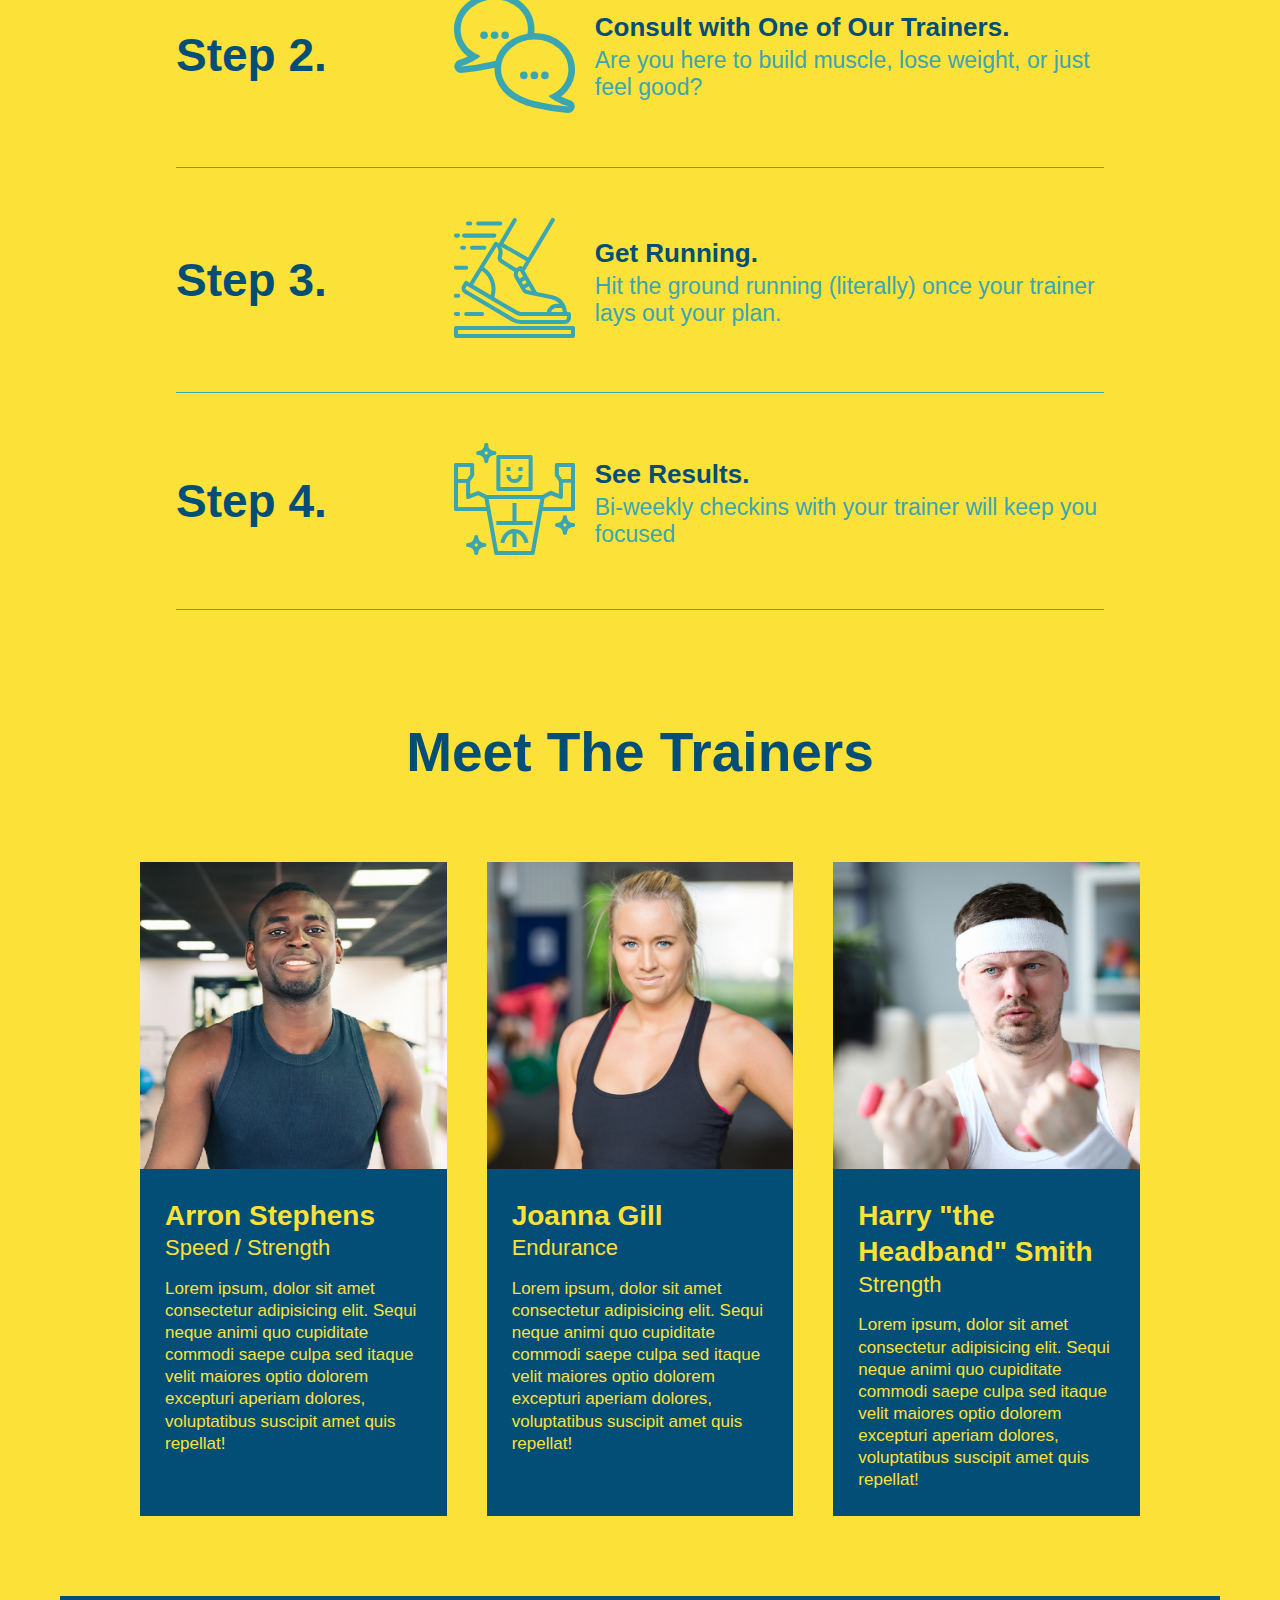
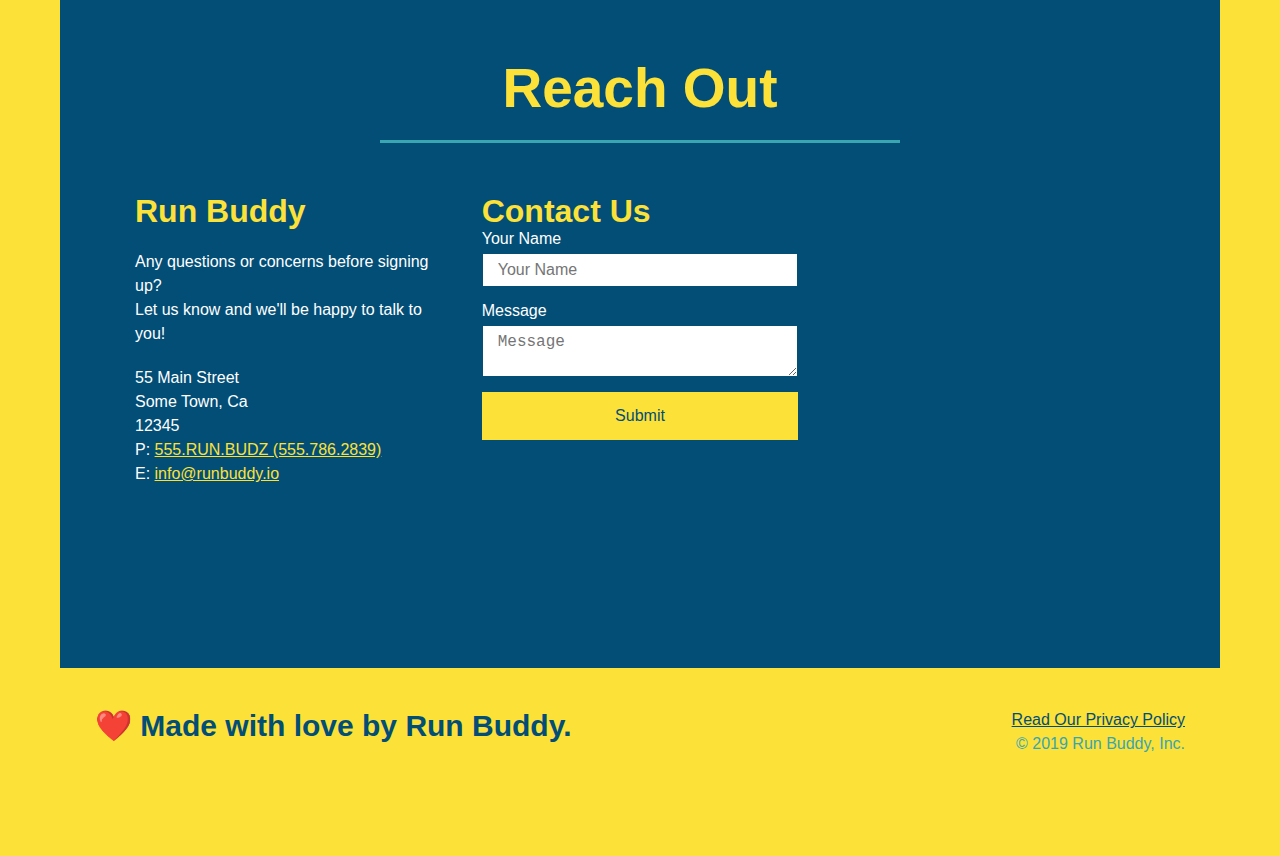
==== commit 816eaf51: "flex box" ====
--- a/index.html
+++ b/index.html
@@ -207,42 +207,43 @@
   <section id="reach-out" class="contact">
     <h2 class="section-title secondary-border">Reach Out</h2>
     <div class="contact-info">
-      <iframe 
-        src="https://www.google.com/maps/embed?pb=!1m18!1m12!1m3!1d3147.1079747227936!2d-120.42364418397035!3d37.92790791110593!2m3!1f0!2f0!3f0!3m2!1i1024!2i768!4f13.1!3m3!1m2!1s0x8090c49129b6ac57%3A0xb56c7eb95a2cd8bd!2sMain%20St%2C%20California%2095327!5e0!3m2!1sen!2sus!4v1616426329495!5m2!1sen!2sus"
-        style="border:0;" 
-        allowfullscreen=""
-        loading="lazy">
-      </iframe>
-
+      <div>
+        <h3>Run Buddy</h3>
+        <p>
+          Any questions or concerns before signing up?
+          <br />
+          Let us know and we'll be happy to talk to you!
+        </p>
+    
+        <address>
+          55 Main Street <br />
+          Some Town, Ca <br />
+          12345 <br />
+          P: <a href="tel:555.786.2839">555.RUN.BUDZ (555.786.2839)</a><br />
+          E: <a href="mailto://info@runbuddy.io">info@runbuddy.io</a>
+        </address>
+    
+      </div>
+    
       <div class="contact-form">
         <h3>Contact Us</h3>
         <form>
-           <label for="contact-name">Your Name</label>
-           <input type="text" id="contact-name" placeholder="Your Name" />
-      
-           <label for="contact-message">Message</label>
-           <textarea id="contact-message" placeholder="Message"></textarea>
-      
-           <button type="submit">Submit</button>
-          </form>
-      </div>
-      
-      <div>
-        <h3>Run Buddy</h3>
-        <p>
-          Any questions or concerns before signing up?
-          <br />
-          Let us know and we'll be happy to talk to you!
-        </p>
-        <address>
-          55 Main Street <br />
-          Some Town, Ca <br />
-          12345<br />
-          P: 555.RUN.BUDZ (555.786.2839)<br />
-          E: <a href="mailto:info@runbuddy.io">info@runbuddy.io</a>
-        </address>
-      </div>
-    </div>
+          <label for="contact-name">Your Name</label>
+          <input type="text" id="contact-name" placeholder="Your Name" />
+    
+          <label for="contact-message">Message</label>
+          <textarea id="contact-message" placeholder="Message"></textarea>
+    
+          <button type="submit">Submit</button>
+        </form>
+      </div>
+    
+      <iframe
+        src="https://www.google.com/maps/embed?pb=!1m14!1m12!1m3!1d12182.30520634488!2d-74.0652613!3d40.2407219!2m3!1f0!2f0!3f0!3m2!1i1024!2i768!4f13.1!5e0!3m2!1sen!2sus!4v1561060983193!5m2!1sen!2sus"
+        frameborder="0" style="border:0" allowfullscreen></iframe>
+    
+    </div>
+    
   </section>
 
   <!-- footer -->
--- a/assets/css/style.css
+++ b/assets/css/style.css
@@ -282,17 +282,22 @@
   color: #fce138;
 }
 
+.contact-info > * {
+  flex: 1;
+  margin: 15px;
+}
+
+.contact-info {
+  display: flex;
+  justify-content: space-between;
+  flex-wrap: wrap;
+}
+
 .contact-info iframe {
-  width: 400px;
   height: 400px;
 }
 
 .contact-info div {
-  width: 410px;
-  display: inline-block;
-  vertical-align: top;
-  text-align: left;
-  margin: 30px 0 0 60px;
   color: white;
 }
 
@@ -305,10 +310,32 @@
 .contact-info address {
   margin: 20px 0;
   line-height: 1.5;
-  font-size: 20px;
+  font-size: 16px;
   font-style: normal;
 }
 
+.contact-form input, .contact-form textarea {
+  border: 1px solid #024e76;
+  display: block;
+  padding: 7px 15px;
+  font-size: 16px;
+  color: #024e76;
+  width: 100%;
+  margin-bottom: 15px;
+  margin-top: 5px
+
+}
+
+.contact-form button {
+  width: 100%;
+  border: none;
+  background: #fce138;
+  color: #024e76;
+  text-align: center;
+  padding: 15px 0;
+  font-size: 16px;
+}
+
 .contact-info a {
   color: #fce138;
 }
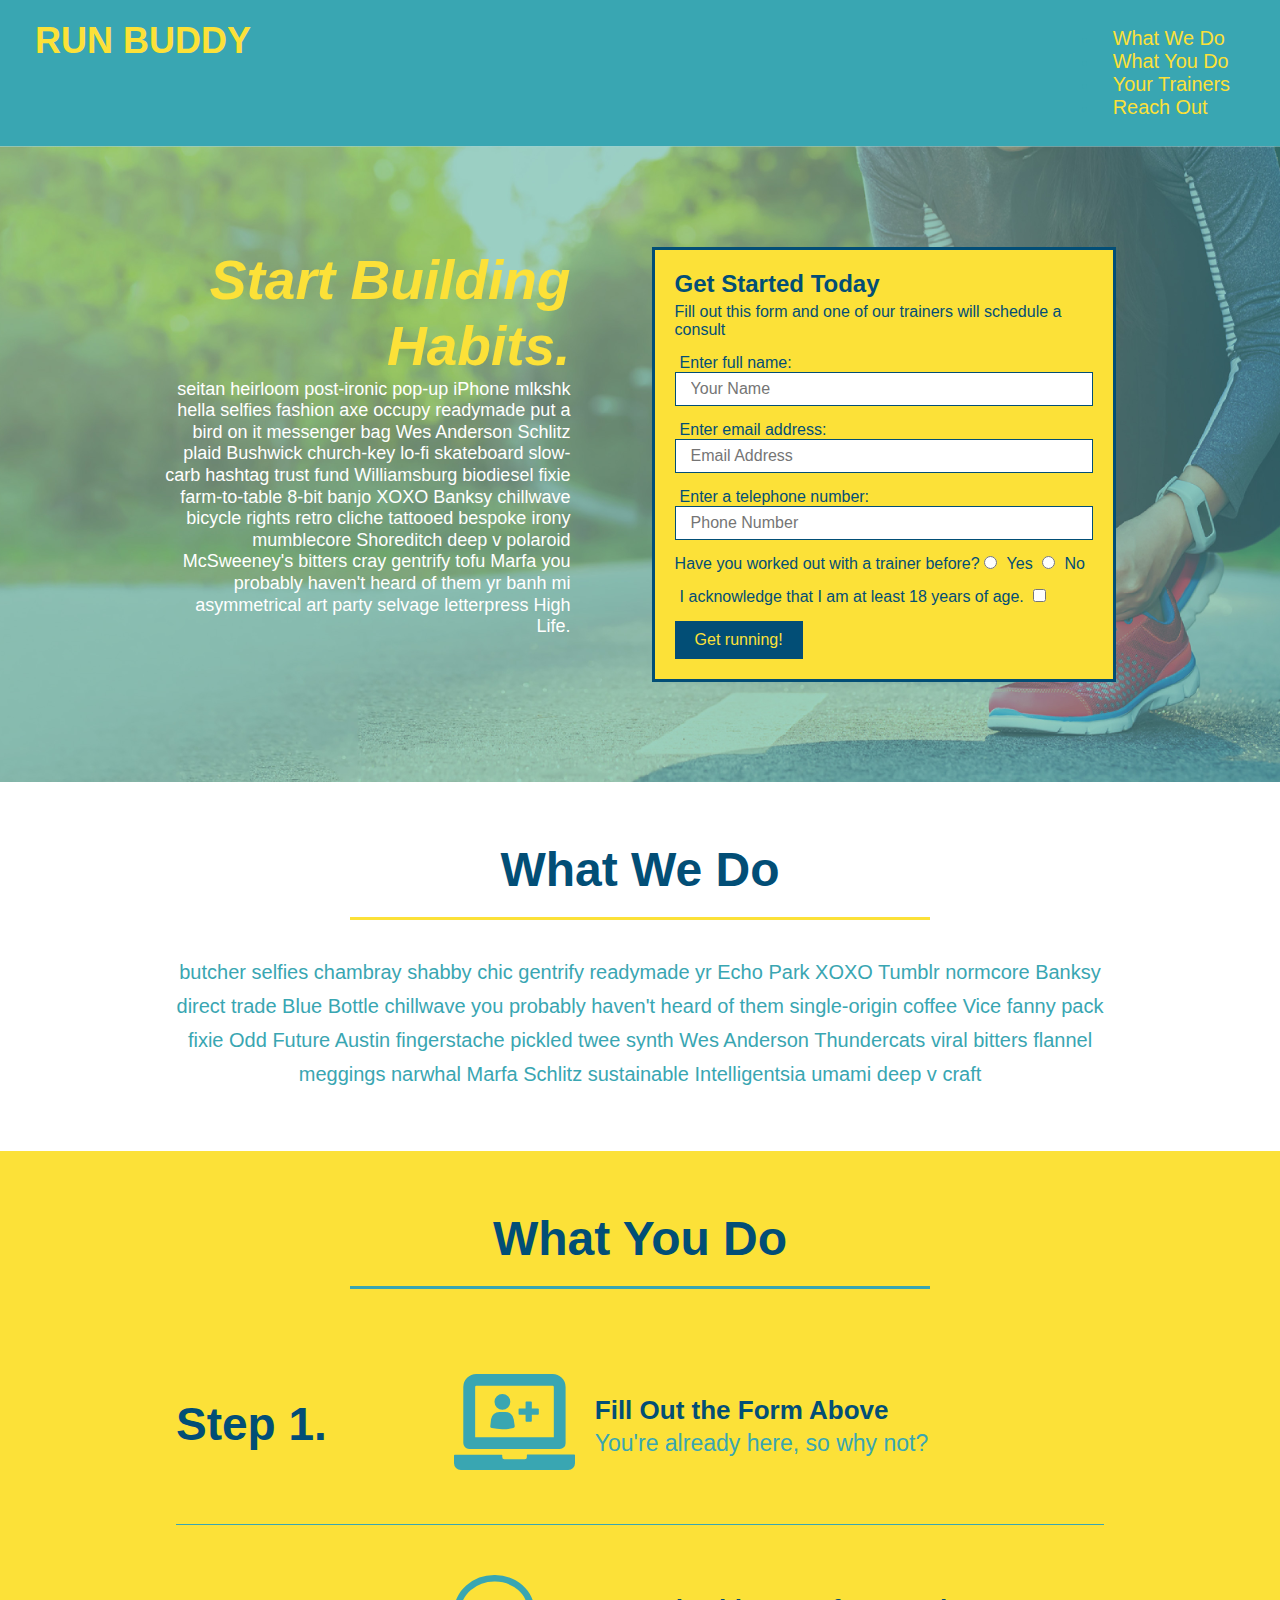
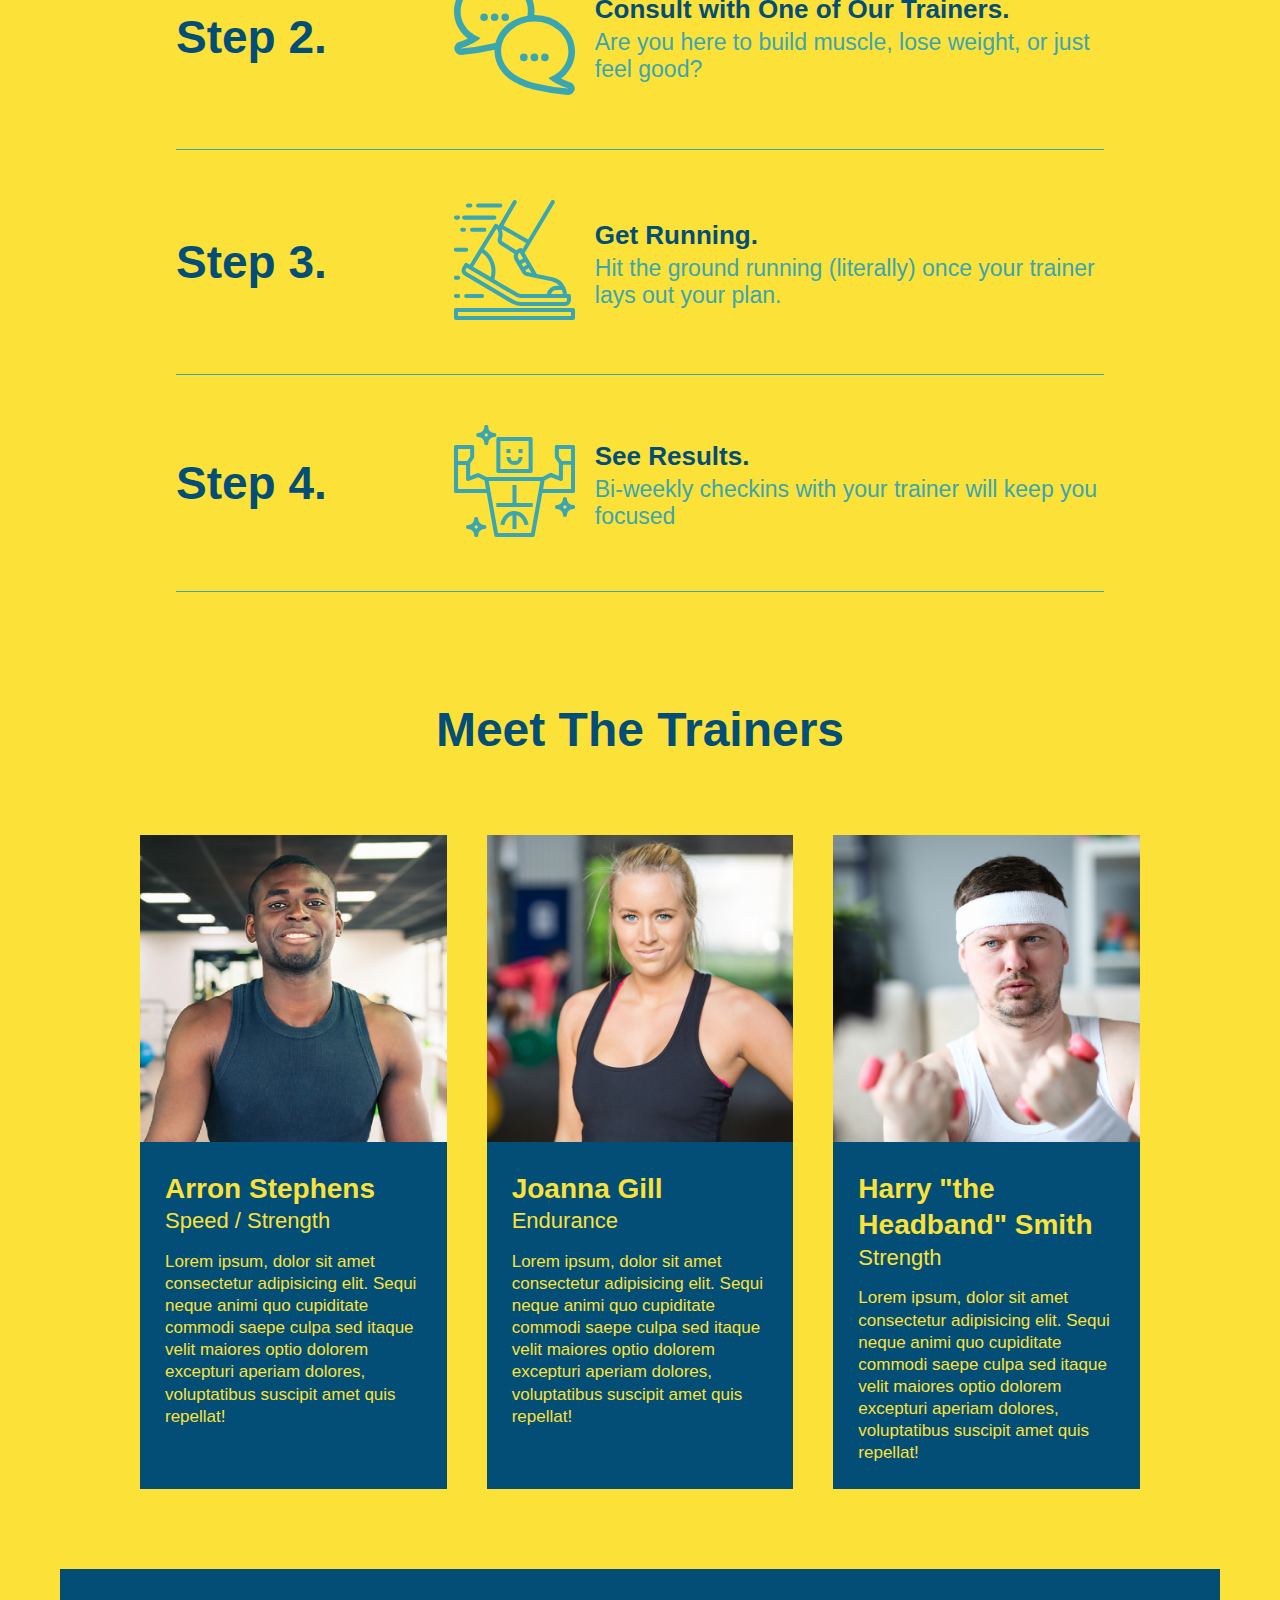
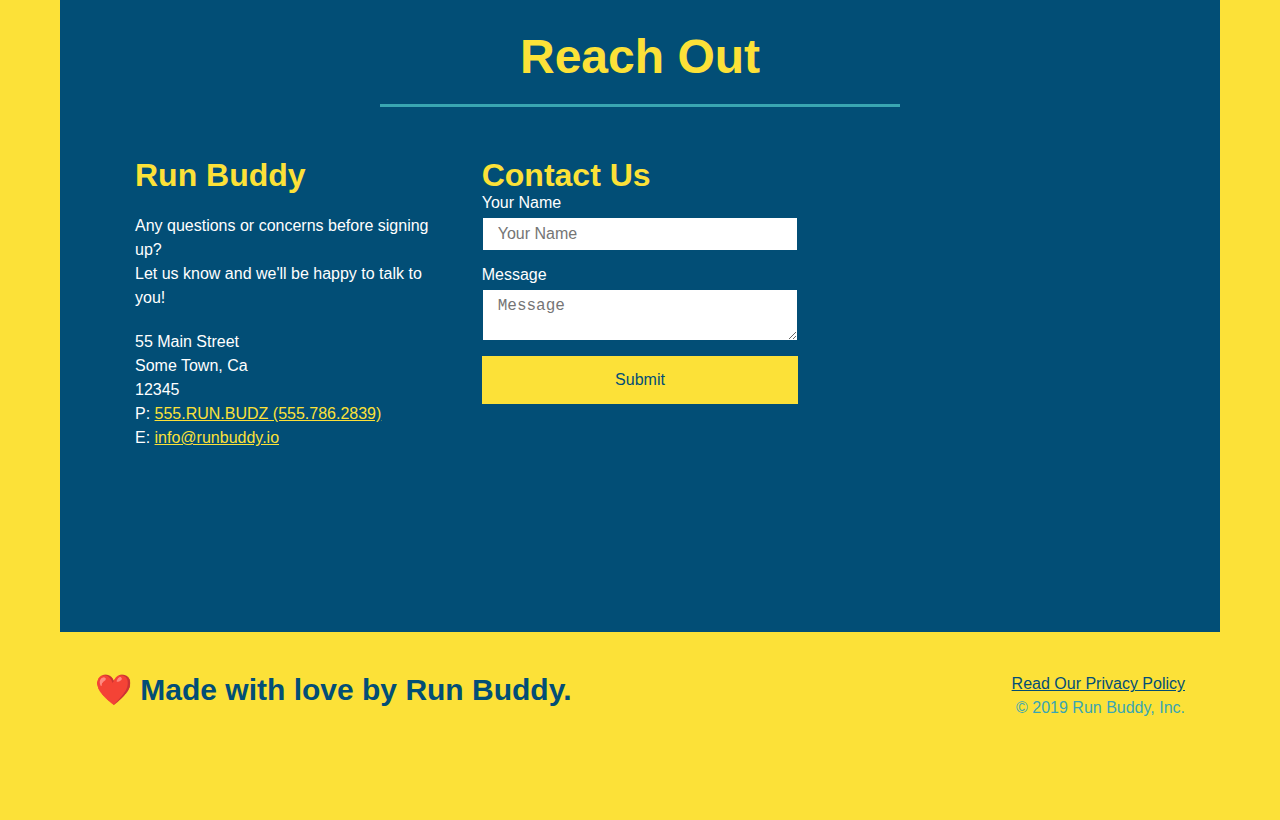
==== commit 66b56e7a: "media query" ====
--- a/index.html
+++ b/index.html
@@ -3,6 +3,7 @@
 
 <head>
   <meta charset="UTF-8" />
+  <meta name="viewport" content="width=device-width, initial-scale=1.0" />
   <title>Run Buddy</title>
   <link rel="stylesheet" href="./assets/css/style.css" />
 </head>
--- a/assets/css/style.css
+++ b/assets/css/style.css
@@ -46,7 +46,7 @@
 }
 
 header nav ul li a {
-  margin: 0 30px;
+  padding:10px 15px;
   font-weight: lighter;
   font-size: 1.55vw;
 }
@@ -88,6 +88,7 @@
   display: flex;
   justify-content: center;
   flex-wrap: wrap;
+  align-items: flex-start
 }
 /* Hero Style End */
 
@@ -97,7 +98,7 @@
   margin: 3.5%;
   color: #fff;
   font-size: 18px;
-  line-height: 1.3;
+  line-height: 1.2;
 }
 
 .hero-cta h2 {
@@ -207,7 +208,7 @@
 }
 
 .section-title {
-  font-size: 55px;
+  font-size: 48px;
   color: #024e76;
   border-bottom: 3px solid;
   padding-bottom: 20px;
@@ -342,5 +343,116 @@
 .flex-row {
   display: flex;
 }
+/* MEDIA QUERY FOR SMALLER DESKTOP SCREENS AND SMALLER */
+@media screen and (max-width: 980px) {
+  header {
+    padding-bottom: 0;
+    justify-content: center;
+  }
+
+  header h1 {
+    width: 100%;
+    text-align: center;
+  }
+
+  header nav ul {
+    margin-top: 20px;
+    width: 100%;
+    justify-content: center;
+  }
+
+  header nav ul li a {
+    font-size: 20px;
+  }
+
+  footer h2, footer div {
+    text-align: center;
+    width: 100%;
+  }
+  .hero-cta, .hero-form {
+    width: 100%;
+  }
+  
+  .hero-cta {
+    text-align: center;
+  }
+  .section-title {
+    width: 80%;
+  }
+  
+  .trainer {
+    flex: 0 70%;
+  }
+  
+  .contact-info iframe{
+    flex: 1 100%;
+  }
+}
+
+
+/* MEDIA QUERY FOR TABLETS AND SMALLER */
+@media screen and (max-width: 768px) {
+  section {
+    padding: 30px 15px;
+  }
+  .step h3 {
+    flex: 1 100%;
+    text-align: center;
+  }
+
+  .step-info {
+    flex: 2 100%;
+    text-align: center;
+    justify-content: center;
+  }
+
+  .step-img {
+    flex: 0 32%;
+    margin-right: 0;
+    margin-top: 15px;
+    margin-bottom: 15px;
+  }
+
+  .step-text {
+    flex: 100%;  
+  }
+
+}
+ 
+  
+
+
+/* MEDIA QUERY FOR MOBILE PHONES AND SMALLER */
+@media screen and (max-width: 575px) {
+
+
+  .hero-form button {
+    width: 100%;
+  }
+
+  .section-title {
+    width: 95%;
+  }
+
+  .intro p {
+    width: 100%;
+  }
+
+  .trainer {
+    flex: 0 100%;
+  }
+
+  .contact-info {
+    text-align: center;
+  }
+
+  .contact-info > * {
+    flex: 0 100%;
+  }
+  .contact-form {
+    order: 3;
+  }
+}
+ 
 
 /* REACH OUT STYLES END */
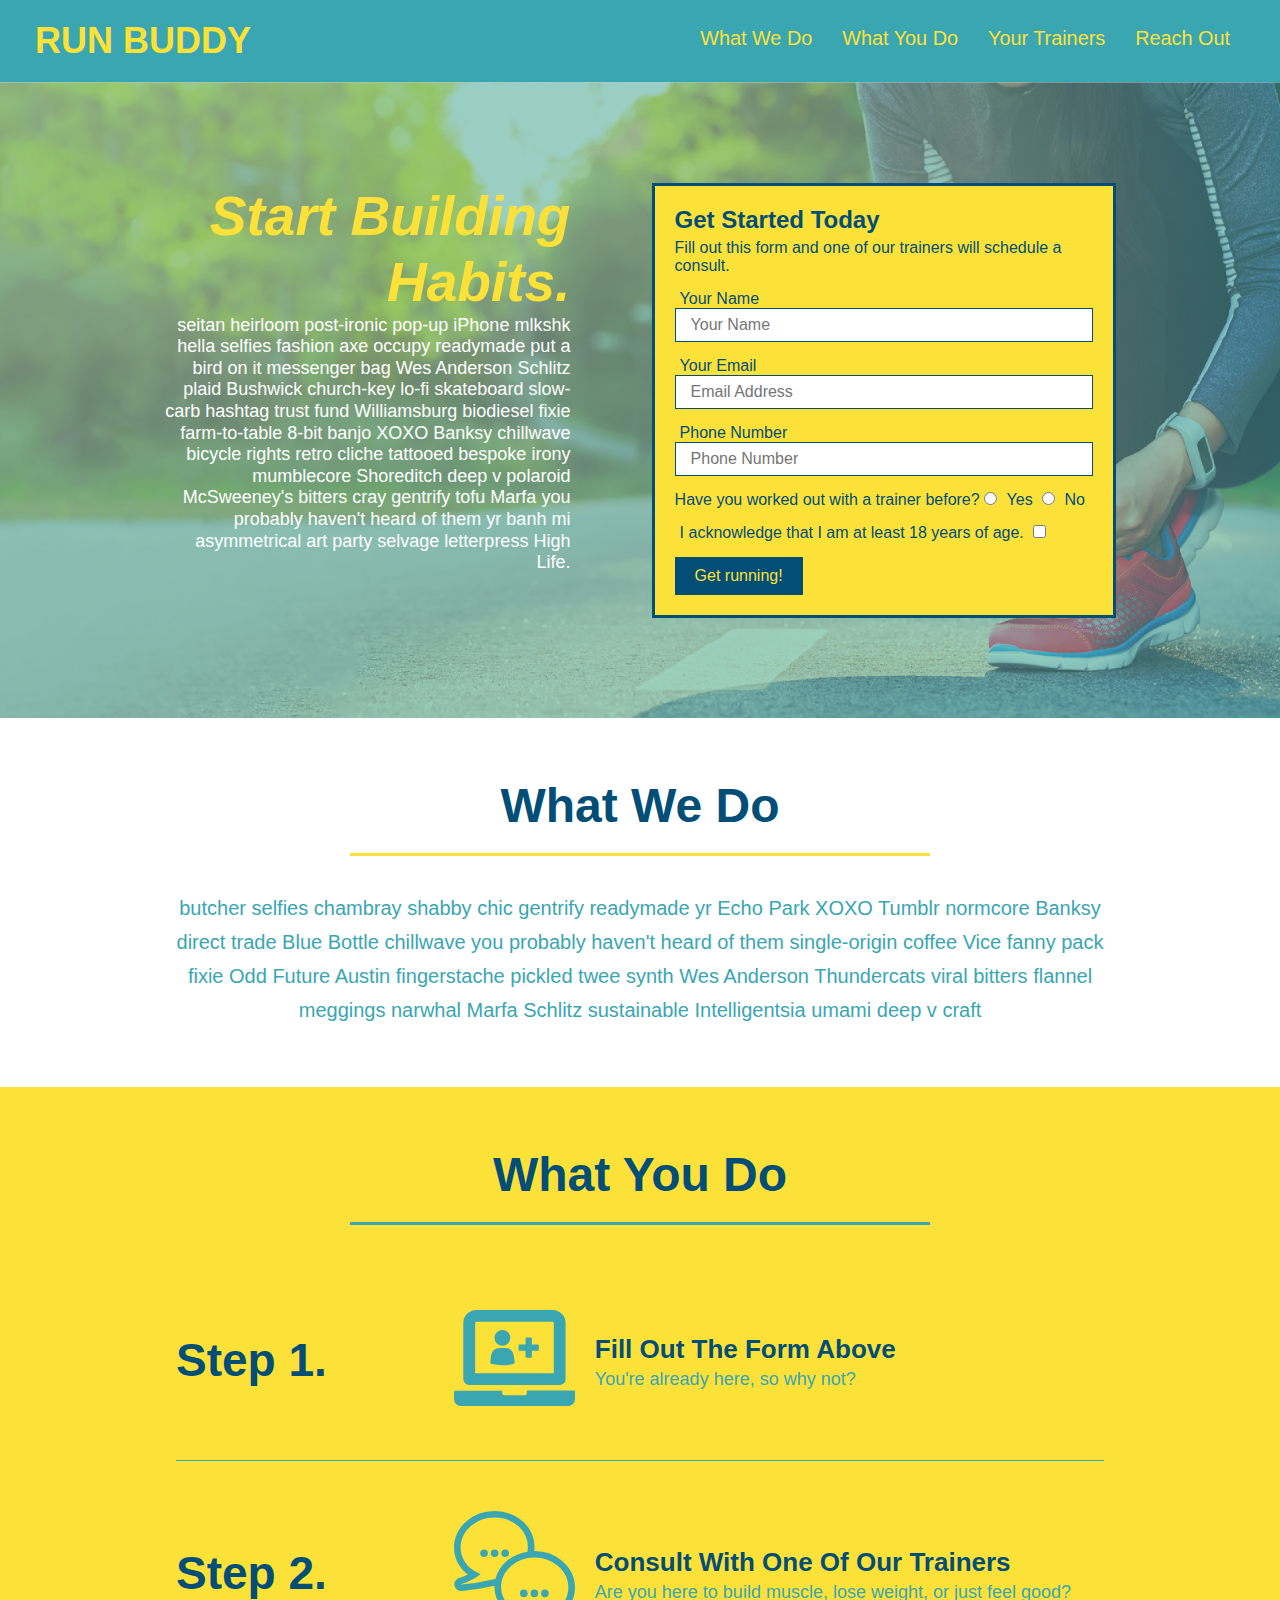
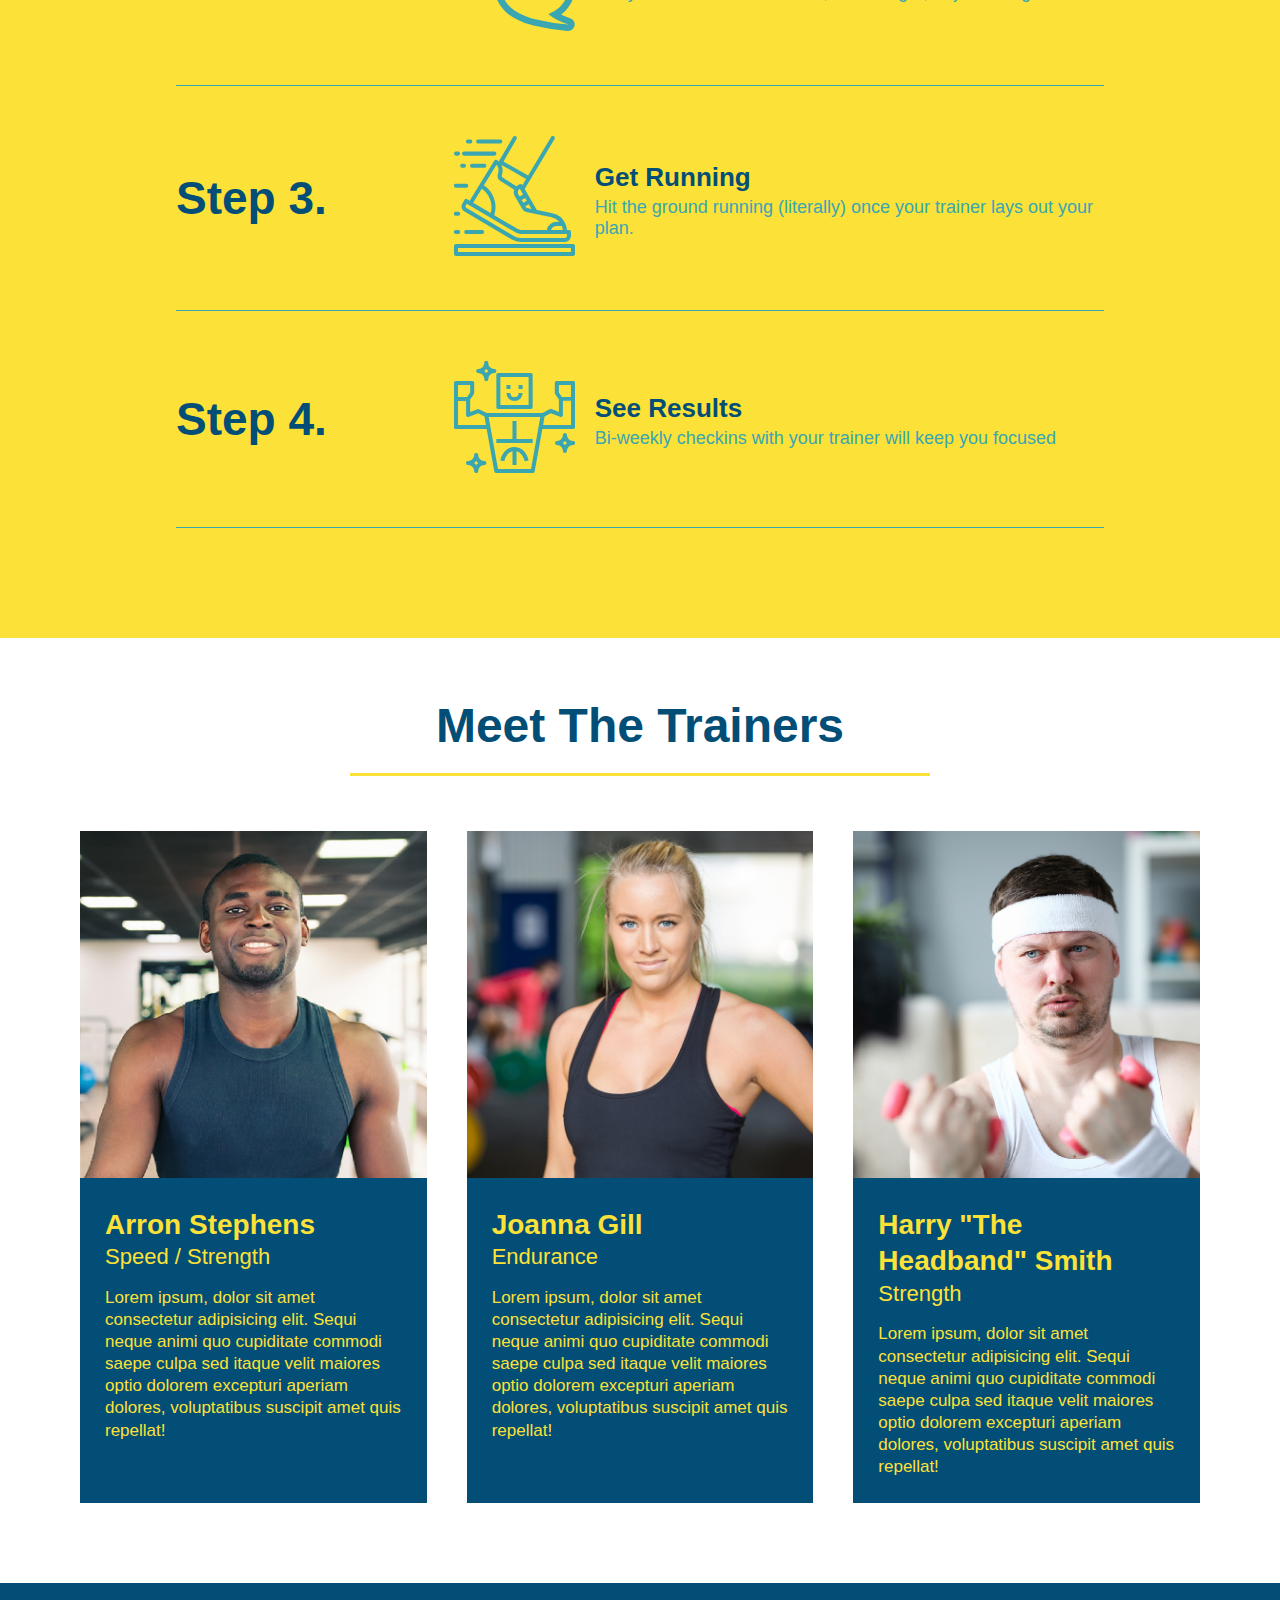
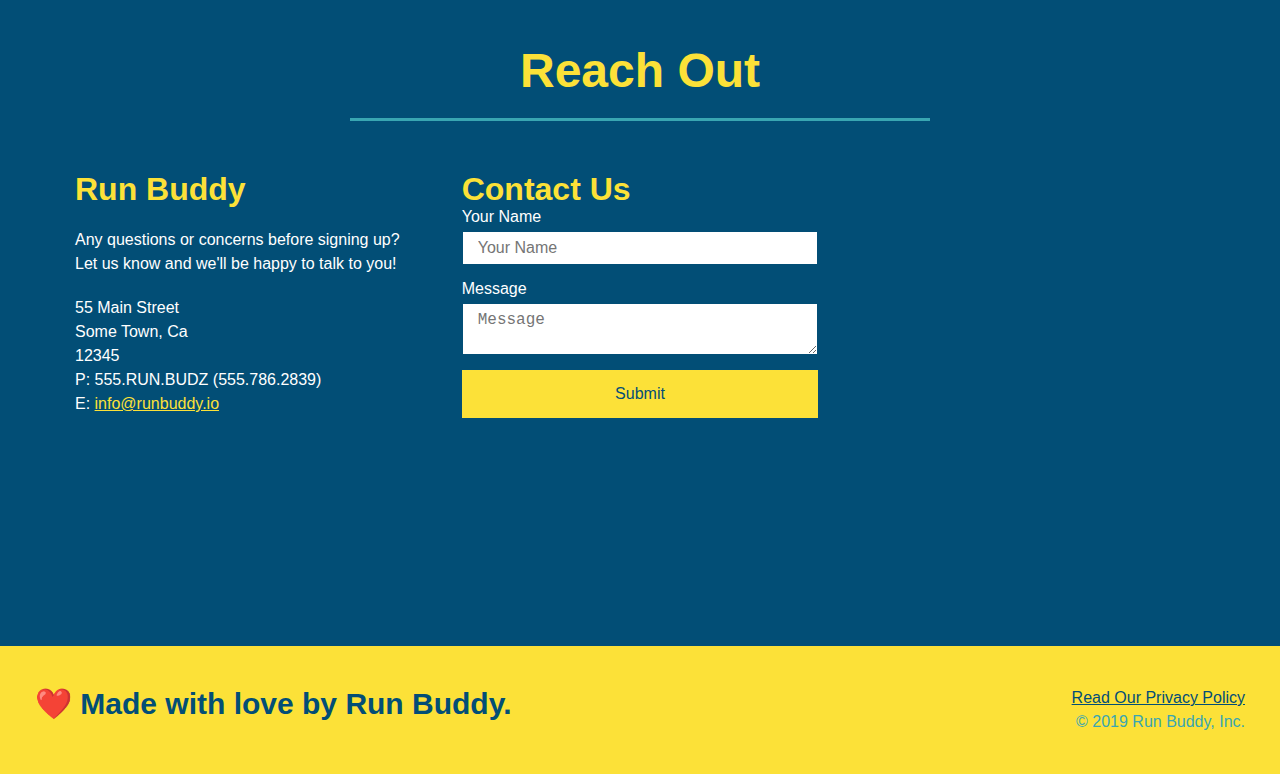
==== commit 1bff3474: "corrected media query" ====
--- a/index.html
+++ b/index.html
@@ -1,260 +1,248 @@
 <!DOCTYPE html>
 <html lang="en">
-
-<head>
-  <meta charset="UTF-8" />
-  <meta name="viewport" content="width=device-width, initial-scale=1.0" />
-  <title>Run Buddy</title>
-  <link rel="stylesheet" href="./assets/css/style.css" />
-</head>
-
-<body>
-  <!-- navigation -->
-  <header>
-    <h1>
-      <a href="/">
-        RUN BUDDY
-      </a>
-    </h1>
-    <nav>
-      <!-- Unordered list element -->
-      <ul>
-        <!-- List item element-->
-        <li>
-          <!-- Anchor element -->
-          <a href="#what-we-do">What We Do</a>
-        </li>
-        <li>
-          <a href="#what-you-do">What You Do</a>
-        </li>
-        <li>
-          <a href="#your-trainers">Your Trainers</a>
-        </li>
-        <li>
-          <a href="#reach-out">Reach Out</a>
-        </li>
-      </ul>
-    </nav>
-  </header>
-
-  <!-- hero/jumbotron -->
-  <section class="hero">
-    <div class="hero-cta">
-      <h2>Start Building Habits.</h2>
-      <p>
-        seitan heirloom post-ironic pop-up iPhone mlkshk hella selfies fashion axe occupy readymade put a bird on it messenger bag Wes Anderson Schlitz plaid Bushwick church-key lo-fi skateboard slow-carb hashtag trust fund Williamsburg biodiesel fixie farm-to-table 8-bit banjo XOXO Banksy chillwave bicycle rights retro cliche tattooed bespoke irony mumblecore Shoreditch deep v polaroid McSweeney's bitters cray gentrify tofu Marfa you probably haven't heard of them yr banh mi asymmetrical art party selvage letterpress High Life.
-      </p>
-    </div>
-    <div class="hero-form">
-      <h3>Get Started Today</h3>
-      <p>Fill out this form and one of our trainers will schedule a consult</p>
-      <form>
-        <label for="name">Enter full name:</label>
-        <input type="text" placeholder="Your Name" name="name" id="name" class="form-input" />
-        <label for="email">Enter email address:</label>
-        <input type="text" placeholder="Email Address" name="email" id="email" class="form-input" />
-        <label for="phone">Enter a telephone number:</label>
-        <input type="text" placeholder="Phone Number" name="phone" id="phone" class="form-input" />
+  <head>
+    <meta charset="UTF-8" />
+    <meta name="viewport" content="width=device-width, initial-scale=1.0" />
+    <link rel="stylesheet" href="./assets/css/style.css">
+    <title>Run Buddy</title>
+  </head>
+  <body>
+    <!-- navigation tags - block level element -->
+    <header>
+      <h1> 
+        <a href="/">RUN BUDDY</a>
+      </h1>
+      <nav>
+        <ul>
+          <li>
+            <a href="#what-we-do">What We Do</a>
+          </li>
+          <li>
+            <a href="#what-you-do">What You Do</a>
+          </li>
+          <li>
+            <a href="#your-trainers">Your Trainers</a>
+          </li>
+          <li>
+            <a href="#reach-out">Reach Out</a>
+          </li>
+        </ul>
+      </nav>
+    </header>
+    <!-- end navigation -->
+
+    <!-- hero/jumbotron -->
+    <section class="hero">
+      <div class="hero-cta">
+        <h2>Start Building Habits.</h2>
         <p>
-          Have you worked out with a trainer before?
-          <input type="radio" name="trainer-confirm" id="trainer-yes" />
-          <label for="trainer-yes">Yes</label>
-          <input type="radio" name="trainer-confirm" id="trainer-no" />
-          <label for="trainer-no">No</label>
+          seitan heirloom post-ironic pop-up iPhone mlkshk hella selfies fashion axe occupy readymade put a bird on it
+          messenger bag Wes Anderson Schlitz plaid Bushwick church-key lo-fi skateboard slow-carb hashtag trust fund
+          Williamsburg biodiesel fixie farm-to-table 8-bit banjo XOXO Banksy chillwave bicycle rights retro cliche
+          tattooed bespoke irony mumblecore Shoreditch deep v polaroid McSweeney's bitters cray gentrify tofu Marfa you
+          probably haven't heard of them yr banh mi asymmetrical art party selvage letterpress High Life.
         </p>
+      </div>
+
+      <div class="hero-form">
+        <h3>Get Started Today</h3>
+        <p>Fill out this form and one of our trainers will schedule a consult.</p>
+        <form>
+          <label for="name">Your Name</label>
+          <input type="text" placeholder="Your Name" id="name" name="name" class="form-input" />
+          <label for="email">Your Email</label>
+          <input type="email" placeholder="Email Address" id="email" name="email" class="form-input" />
+          <label for="phone">Phone Number</label>
+          <input type="tel" placeholder="Phone Number" name="phone" id="phone" class="form-input" />
+          <p>
+            Have you worked out with a trainer before? 
+            <input type="radio" name="trainer-confirm" id="trainer-yes" />
+            <label for="trainer-yes">Yes</label>
+            <input type="radio" name="trainer-confirm" id="trainer-no"/>
+            <label for="trainer-no">No</label>
+          </p>
+          <p>
+            <label for="checkbox">
+              I acknowledge that I am at least 18 years of age.
+            </label>
+            <input type="checkbox" name="checkpoint1" id="checkbox" />
+          </p>
+          <button type="submit">
+            Get running!
+          </button>
+        </form>
+      </div>
+    </section>
+    <!-- end header -->
+
+    <!-- "what we do" start - <section> -->
+    <section id="what-we-do" class="intro">
+      <div class="flex-row">
+        <h2 class="section-title primary-border">
+          What We Do
+        </h2>
+      </div>
+      <div class="flex-row">
         <p>
-          <label for="checkbox">
-            I acknowledge that I am at least 18 years of age.
-          </label>
-          <input type="checkbox" name="checkpoint1" id="checkbox" />
+          butcher selfies chambray shabby chic gentrify readymade yr Echo Park XOXO Tumblr normcore Banksy direct trade  Blue Bottle chillwave you probably haven't heard of them single-origin coffee Vice fanny pack fixie Odd Future Austin fingerstache pickled twee synth Wes Anderson Thundercats viral bitters flannel meggings narwhal Marfa Schlitz sustainable Intelligentsia umami deep v craft
         </p>
-        <button type="submit">
-          Get running!
-        </button>
-      </form>
-    </div>
-  </section>
-
-  <!-- "what we do" section -->
-  <section id="what-we-do" class="intro">
-    <div class="flex-row">
-    <h2 class="section-title primary-border">What We Do</h2></div>
-    <div class="flex-row">
-    <p>
-      butcher selfies chambray shabby chic gentrify readymade yr Echo Park XOXO Tumblr normcore Banksy direct trade Blue
-      Bottle chillwave you probably haven't heard of them single-origin coffee Vice fanny pack fixie Odd Future Austin
-      fingerstache pickled twee synth Wes Anderson Thundercats viral bitters flannel meggings narwhal Marfa Schlitz
-      sustainable Intelligentsia umami deep v craft
-    </p>
-  </div>
-  </section>
-
-  <!-- "what you do" section -->
-  <section id="what-you-do" class="steps">
-    <div class="flex-row">
-    <h2 class="section-title secondary-border">What You Do</h2></div>
-
-    
-      <div class="step">
-      <h3>Step 1.</h3>
-      <div class="step-info">
-        <div class="step-img">
-          <img src="./assets/images/step-1.svg" alt="" />
-        </div>
-        <div class="step-text">
-    <h4>Fill Out the Form Above</h4>
-      <p>You're already here, so why not?</p>
-    </div>
-  </div>
-</div>
-
-
-<div class="step">
-  <h3>Step 2.</h3>
-  <div class="step-info">
-    <div class="step-img">
-      <img src="./assets/images/step-2.svg" alt="" />
-    </div>
-    <div class="step-text">
-<h4>Consult with One of Our Trainers.</h4>
-  <p>Are you here to build muscle, lose weight, or just feel good?</p>
-</div>
-</div>
-</div>
-
-<div class="step">
-  <h3>Step 3.</h3>
-  <div class="step-info">
-    <div class="step-img">
-      <img src="./assets/images/step-3.svg" alt="" />
-    </div>
-    <div class="step-text">
-<h4>Get Running.</h4>
-  <p>Hit the ground running (literally) once your trainer lays out your plan.</p>
-</div>
-</div>
-</div>
-
-
-<div class="step">
-  <h3>Step 4.</h3>
-  <div class="step-info">
-    <div class="step-img">
-      <img src="./assets/images/step-4.svg" alt="" />
-    </div>
-    <div class="step-text">
-<h4>See Results.</h4>
-  <p>Bi-weekly checkins with your trainer will keep you focused</p>
-</div>
-</div>
-</div>
-
-
-  <!-- "meet the trainers" section -->
-  <section id="your-trainers">
-    <div class="flex-row">
-    <h2 class="section-title primary-border">Meet The Trainers</h2>
-  </div>
-
-  <div class="trainers">
-    <article class="trainer">
-      <img src="./assets/images/trainer-1.jpg" alt="Arron Stephens in his workout clothes, ready to pump iron" />
-      <div class="trainer-bio">
-        <h3 class="trainer-name">Arron Stephens</h3>
-    <h4 class="trainer-role">Speed / Strength</h4>
-        <p>
-          Lorem ipsum, dolor sit amet consectetur adipisicing elit. Sequi neque animi quo cupiditate commodi saepe culpa
-          sed
-          itaque velit maiores optio dolorem excepturi aperiam dolores, voluptatibus suscipit amet quis repellat!
-        </p>
-      </div>
-    </article>
-
-    <!-- second trainer bio -->
-    <article class="trainer">
-      <img src="./assets/images/trainer-2.jpg" alt="Joanna Gill cooling off after a workout" />
-      <div class="trainer-bio">
-        <h3 class="trainer-name">Joanna Gill</h3>
-        <h4 class="trainer-role">Endurance</h4>
-        <p>
-          Lorem ipsum, dolor sit amet consectetur adipisicing elit. Sequi neque animi quo cupiditate commodi saepe culpa
-          sed
-          itaque velit maiores optio dolorem excepturi aperiam dolores, voluptatibus suscipit amet quis repellat!
-        </p>
-  
-      </div>
-      
-    </article>
-
-    <!-- third trainer bio -->
-    <article class="trainer">
-      <img src="./assets/images/trainer-3.jpg"
-        alt="Harry Smith wearing a headband and lifting comically small pink weights" />
-      <div class="trainer-bio">
-        <h3 class="trainer-name">Harry "the Headband" Smith</h3>
-        <h4 class="trainer-role">Strength</h4>
-        <p>
-          Lorem ipsum, dolor sit amet consectetur adipisicing elit. Sequi neque animi quo cupiditate commodi saepe culpa
-          sed
-          itaque velit maiores optio dolorem excepturi aperiam dolores, voluptatibus suscipit amet quis repellat!
-        </p>
-      </div>
-    </article>
-  </div>
-
-  </section>
-
-  <!-- "reach out" section -->
-  <section id="reach-out" class="contact">
-    <h2 class="section-title secondary-border">Reach Out</h2>
-    <div class="contact-info">
+      </div>
+    </section>
+    <!-- end "what we do" -->
+
+    <!-- "what you do" start -->
+    <section id="what-you-do" class="steps">
+      <div class="flex-row">
+        <h2 class="section-title secondary-border">
+          What You Do
+        </h2> 
+      </div>
+      <div class="step">
+        <h3>Step 1.</h3>
+        <div class="step-info">
+          <div class="step-img">
+            <img src="./assets/images/step-1.svg" alt="" />
+          </div>
+          <div class="step-text">
+            <h4>Fill Out The Form Above</h4>
+            <p>You're already here, so why not?</p>
+          </div>
+        </div>
+      </div>
+      <div class="step">
+        <h3>Step 2.</h3>
+        <div class="step-info">
+          <div class="step-img">
+            <img src="./assets/images/step-2.svg" alt="" />
+          </div>
+          <div class="step-text">
+            <h4>Consult With One Of Our Trainers</h4>
+            <p>Are you here to build muscle, lose weight, or just feel good?</p>
+          </div>
+        </div>
+      </div>
+      <div class="step">
+        <h3>Step 3.</h3>
+        <div class="step-info">
+          <div class="step-img">
+            <img src="./assets/images/step-3.svg" alt="" />
+          </div>
+          <div class="step-text">
+            <h4>Get Running</h4>
+            <p>Hit the ground running (literally) once your trainer lays out your plan.</p>
+          </div>
+        </div>
+      </div>
+      <div class="step">
+        <h3>Step 4.</h3>
+        <div class="step-info">
+          <div class="step-img">
+            <img src="./assets/images/step-4.svg" alt="" />
+          </div>
+          <div class="step-text">
+            <h4>See Results</h4>
+            <p>Bi-weekly checkins with your trainer will keep you focused</p>
+          </div>
+        </div>
+      </div>
+    </section>
+    <!-- "what you do" end -->
+
+    <!-- "meet the trainers" start -->
+    <section id="your-trainers">
+      <div class="flex-row">
+        <h2 class="section-title primary-border">
+          Meet The Trainers
+        </h2>
+      </div>
+
+      <div class="trainers">
+        <article class="trainer">
+          <img src="./assets/images/trainer-1.jpg" alt="Arron Stephens in his workout clothes, ready to pump iron" />
+          <div class="trainer-bio">
+            <h3 class="trainer-name">Arron Stephens</h3>
+            <h4 class="trainer-role">Speed / Strength</h4>
+            <p>Lorem ipsum, dolor sit amet consectetur adipisicing elit. Sequi neque animi quo cupiditate commodi saepe culpa sed itaque velit maiores optio dolorem excepturi aperiam dolores, voluptatibus suscipit amet quis repellat!</p>
+          </div>
+        </article>
+
+        <article class="trainer">
+          <img src="./assets/images/trainer-2.jpg" alt="Joanna Gill cooling off after a work out" />
+          <div class="trainer-bio">
+            <h3 class="trainer-name">Joanna Gill</h3>
+            <h4 class="trainer-role">Endurance</h4>
+            <p>Lorem ipsum, dolor sit amet consectetur adipisicing elit. Sequi neque animi quo cupiditate commodi saepe culpa sed itaque velit maiores optio dolorem excepturi aperiam dolores, voluptatibus suscipit amet quis repellat!</p>
+            </div>
+          </article>
+
+        <article class="trainer">
+          <img src="./assets/images/trainer-3.jpg" alt="Harry Smith wearing a headband and lifting comically small pink weights" />
+          <div class="trainer-bio">
+            <h3 class="trainer-name">Harry "The Headband" Smith</h3>
+            <h4 class="trainer-role">Strength</h4>
+            <p>Lorem ipsum, dolor sit amet consectetur adipisicing elit. Sequi neque animi quo cupiditate commodi saepe culpa sed itaque velit maiores optio dolorem excepturi aperiam dolores, voluptatibus suscipit amet quis repellat!</p>
+          </div>
+        </article>
+      </div>
+    </section>
+    <!-- "meet the trainers" end -->
+
+    <!-- "reach out" start -->
+    <section id="reach-out" class="contact">
+      <div class="flex-row">
+        <h2 class="section-title secondary-border">
+          Reach Out
+        </h2>
+      </div>
+
+      <div class="contact-info">
+        <div>
+          <h3>Run Buddy</h3>
+          <p>
+            Any questions or concerns before signing up? 
+            <br/>
+            Let us know and we'll be happy to talk to you!
+          </p>
+
+          <address>
+            55 Main Street <br/>
+            Some Town, Ca <br/>
+            12345<br/>
+            P: 555.RUN.BUDZ (555.786.2839)<br/>
+            E: <a href="mailto:info@runbuddy.io">info@runbuddy.io</a>
+          </address>
+          
+        </div>
+
+        <div class="contact-form">
+          <h3>Contact Us</h3>
+          <form>
+            <label for="contact-name">Your Name</label>
+            <input type="text" id="contact-name" placeholder="Your Name" />
+        
+            <label for="contact-message">Message</label>
+            <textarea id="contact-message" placeholder="Message"></textarea>
+        
+            <button type="submit">Submit</button>
+          </form>
+        </div>
+        
+        <iframe
+          src="https://www.google.com/maps/embed?pb=!1m14!1m12!1m3!1d12182.30520634488!2d-74.0652613!3d40.2407219!2m3!1f0!2f0!3f0!3m2!1i1024!2i768!4f13.1!5e0!3m2!1sen!2sus!4v1561060983193!5m2!1sen!2sus"
+          frameborder="0" style="border:0" allowfullscreen>
+        </iframe>
+      </div>
+    </section>
+    <!-- "reach out" end -->
+
+    <!-- footer -->
+    <footer>
+      <h2>❤️ Made with love by Run Buddy.</h2>
       <div>
-        <h3>Run Buddy</h3>
-        <p>
-          Any questions or concerns before signing up?
-          <br />
-          Let us know and we'll be happy to talk to you!
-        </p>
-    
-        <address>
-          55 Main Street <br />
-          Some Town, Ca <br />
-          12345 <br />
-          P: <a href="tel:555.786.2839">555.RUN.BUDZ (555.786.2839)</a><br />
-          E: <a href="mailto://info@runbuddy.io">info@runbuddy.io</a>
-        </address>
-    
-      </div>
-    
-      <div class="contact-form">
-        <h3>Contact Us</h3>
-        <form>
-          <label for="contact-name">Your Name</label>
-          <input type="text" id="contact-name" placeholder="Your Name" />
-    
-          <label for="contact-message">Message</label>
-          <textarea id="contact-message" placeholder="Message"></textarea>
-    
-          <button type="submit">Submit</button>
-        </form>
-      </div>
-    
-      <iframe
-        src="https://www.google.com/maps/embed?pb=!1m14!1m12!1m3!1d12182.30520634488!2d-74.0652613!3d40.2407219!2m3!1f0!2f0!3f0!3m2!1i1024!2i768!4f13.1!5e0!3m2!1sen!2sus!4v1561060983193!5m2!1sen!2sus"
-        frameborder="0" style="border:0" allowfullscreen></iframe>
-    
-    </div>
-    
-  </section>
-
-  <!-- footer -->
-  <footer>
-    <h2>❤️ Made with love by Run Buddy.</h2>
-    <div>
-      <a href="./privacy-policy.html">Read Our Privacy Policy</a><br />
-      &copy; 2019 Run Buddy, Inc.
-    </div>
-  </footer>
-</body>
-
-</html>+        <a href="./privacy-policy.html">Read Our Privacy Policy</a><br/>
+        &copy; 2019 Run Buddy, Inc.
+      </div>
+    </footer>
+    <!-- footer end -->
+  </body>
+</html>
--- a/assets/css/style.css
+++ b/assets/css/style.css
@@ -1,16 +1,17 @@
 * {
+  box-sizing: border-box;
   margin: 0;
   padding: 0;
-  box-sizing: border-box;
 }
 
 body {
-  /* more on this crazy alphanumerical value in a minute! */
   color: #39a6b2;
   font-family: Helvetica, Arial, sans-serif;
 }
 
-/* apply styles to <header> */
+
+/* HEADER / NAV BAR STYLES START */
+
 header {
   padding: 20px 35px;
   background-color: #39a6b2;
@@ -21,44 +22,46 @@
 
 header h1 {
   font-weight: bold;
+  margin: 0;
   font-size: 36px;
   color: #fce138;
-  margin: 0;
-  
-}
+}
+
 header a {
   text-decoration: none;
   color: #fce138;
 }
 
 header nav {
-  
   margin: 7px 0;
 }
 
 header nav ul {
-  {display: flex;
-    flex-wrap: wrap;
-    justify-content: space-between;
-    align-items: center;
-    list-style: none;
-  }
+  display: flex;
+  flex-wrap: wrap;
+  justify-content: space-between;
+  align-items: center;
+  list-style: none;
 }
 
 header nav ul li a {
-  padding:10px 15px;
+  padding: 10px 15px;
   font-weight: lighter;
   font-size: 1.55vw;
 }
 
-
+/* HEADER / NAVBAR STYLES END */
+
+
+
+/* FOOTER STYLES START */
 footer {
   background: #fce138;
-  width: 100%;
   padding: 40px 35px;
   display: flex;
   justify-content: space-between;
-flex-wrap: wrap;
+  flex-wrap: wrap;
+  width: 100%;
 }
 
 footer h2 {
@@ -75,12 +78,14 @@
 footer a {
   color: #024e76;
 }
-
+/* END FOOTER STYLES */
+
+/* STYLE ALL SECTION TAGS */
 section {
   padding: 60px;
 }
 
-/* Hero Style Start */
+/* HERO STYLES START */
 .hero {
   background-image: url('../images/hero-bg.jpg');
   background-size: cover;
@@ -88,9 +93,8 @@
   display: flex;
   justify-content: center;
   flex-wrap: wrap;
-  align-items: flex-start
-}
-/* Hero Style End */
+  align-items: flex-start;
+}
 
 .hero-cta {
   width: 35%;
@@ -131,7 +135,7 @@
   font-size: 16px;
   color: #024e76;
   width: 100%;
-  margin-bottom: 15px;
+  margin-bottom: 15px; 
 }
 
 .hero-form label {
@@ -144,15 +148,46 @@
   border: none;
   padding: 10px 20px;
   font-size: 16px;
-}
+} 
+/* HERO STYLES END */
+
+
+/* SECTION TITLE STYLES START */
+.section-title {
+  font-size: 48px;
+  border-bottom: 3px solid;
+  color: #024e76;
+  padding-bottom: 20px;
+  text-align: center;
+  margin: 0 auto 35px auto;
+  width: 50%;
+}
+
+.primary-border {
+  border-color: #fce138;
+}
+
+.secondary-border {
+  border-color: #39a6b2;
+}
+/* SECTION TITLE STYLES END */
+
+/* WHAT WE DO STYLES */
 
 .intro p {
   line-height: 1.7;
   color: #39a6b2;
   width: 80%;
+  margin: 0 auto;
   font-size: 20px;
-  margin: 0 auto;
-  text-align: center
+  text-align: center;
+}
+/* WHAT YOU DO STYLES END */
+
+
+/* WHAT YOU DO STYLES START */
+.steps { 
+  background: #fce138;
 }
 
 .step {
@@ -166,24 +201,35 @@
   justify-content: space-between;
 }
 
-.steps {
-  background: #fce138;
-}
-
-
 .step h3 {
   color: #024e76;
   font-size: 46px;
   flex: 1 30%;
 }
 
+.step-info {
+  flex: 2 70%;
+  display: flex;
+  flex-wrap: wrap;
+  align-items: center;
+}
+
+.step-img {
+  flex: 1 12%;
+  margin-right: 20px;
+}
+
+.step-img img {
+  max-width: 100%;
+}
+
 .step-text {
   flex: 12;
 }
 
 .step-text p {
   color: #39a6b2;
-  font-size: 23px;
+  font-size: 18px;
 }
 
 .step-text h4 {
@@ -191,59 +237,27 @@
   line-height: 1.5;
   color: #024e76;
 }
-.step-info {
-  flex: 2 70%;
-  display: flex;
-  flex-wrap: wrap;
-  align-items: center;
-}
-
-.step-img {
-  flex: 1 12%;
-  margin-right: 20px;
-}
-
-.step-img img {
-  max-width: 100%;
-}
-
-.section-title {
-  font-size: 48px;
-  color: #024e76;
-  border-bottom: 3px solid;
-  padding-bottom: 20px;
-  text-align: center;
-  margin: 0 auto 35px auto;
-  width: 50%;
-}
-
-.primary-border {
-  border-color: #fce138;
-}
-
-.secondary-border {
-  border-color: #39a6b2;
-}
-
+
+/* WHAT YOU DO STYLES END */
+
+/* MEET THE TRAINERS START */
 .trainers {
   width: 100%;
   margin: 0 auto;
   display: flex;
   flex-wrap: wrap;
   justify-content: space-around;
-
 }
 
 .trainer {
+  margin: 20px;
   flex: 1;
-  margin: 20px; 
   background: #024e76;
   color: #fce138;
 }
 
 .trainer img {
   width: 100%;
-
 }
 
 .trainer-bio {
@@ -263,16 +277,8 @@
 
 .trainer-bio p {
   font-size: 17px;
- 
-}
-
-.text-left {
-  text-align: left;
-}
-
-.text-right {
-  text-align: right;
-}
+}
+/* TRAINER STYLES END */
 
 /* REACH OUT STYLES START */
 .contact {
@@ -283,17 +289,17 @@
   color: #fce138;
 }
 
+.contact-info {
+  display: flex;
+  justify-content: space-between;
+  flex-wrap: wrap;
+}
+
 .contact-info > * {
   flex: 1;
   margin: 15px;
 }
 
-.contact-info {
-  display: flex;
-  justify-content: space-between;
-  flex-wrap: wrap;
-}
-
 .contact-info iframe {
   height: 400px;
 }
@@ -307,8 +313,7 @@
   font-size: 32px;
 }
 
-.contact-info p,
-.contact-info address {
+.contact-info p, .contact-info address {
   margin: 20px 0;
   line-height: 1.5;
   font-size: 16px;
@@ -323,8 +328,7 @@
   color: #024e76;
   width: 100%;
   margin-bottom: 15px;
-  margin-top: 5px
-
+  margin-top: 5px;
 }
 
 .contact-form button {
@@ -340,9 +344,23 @@
 .contact-info a {
   color: #fce138;
 }
+
+
+/* REACH OUT STYLES END */
+
+/* UTILITIES */
+.text-left {
+  text-align: left;
+}
+
+.text-right {
+  text-align: right;
+}
+
 .flex-row {
   display: flex;
 }
+
 /* MEDIA QUERY FOR SMALLER DESKTOP SCREENS AND SMALLER */
 @media screen and (max-width: 980px) {
   header {
@@ -369,6 +387,7 @@
     text-align: center;
     width: 100%;
   }
+
   .hero-cta, .hero-form {
     width: 100%;
   }
@@ -376,6 +395,7 @@
   .hero-cta {
     text-align: center;
   }
+
   .section-title {
     width: 80%;
   }
@@ -388,13 +408,13 @@
     flex: 1 100%;
   }
 }
-
 
 /* MEDIA QUERY FOR TABLETS AND SMALLER */
 @media screen and (max-width: 768px) {
   section {
     padding: 30px 15px;
   }
+
   .step h3 {
     flex: 1 100%;
     text-align: center;
@@ -416,16 +436,10 @@
   .step-text {
     flex: 100%;  
   }
-
-}
- 
-  
-
+}
 
 /* MEDIA QUERY FOR MOBILE PHONES AND SMALLER */
 @media screen and (max-width: 575px) {
-
-
   .hero-form button {
     width: 100%;
   }
@@ -449,10 +463,8 @@
   .contact-info > * {
     flex: 0 100%;
   }
+
   .contact-form {
     order: 3;
   }
-}
- 
-
-/* REACH OUT STYLES END */
+}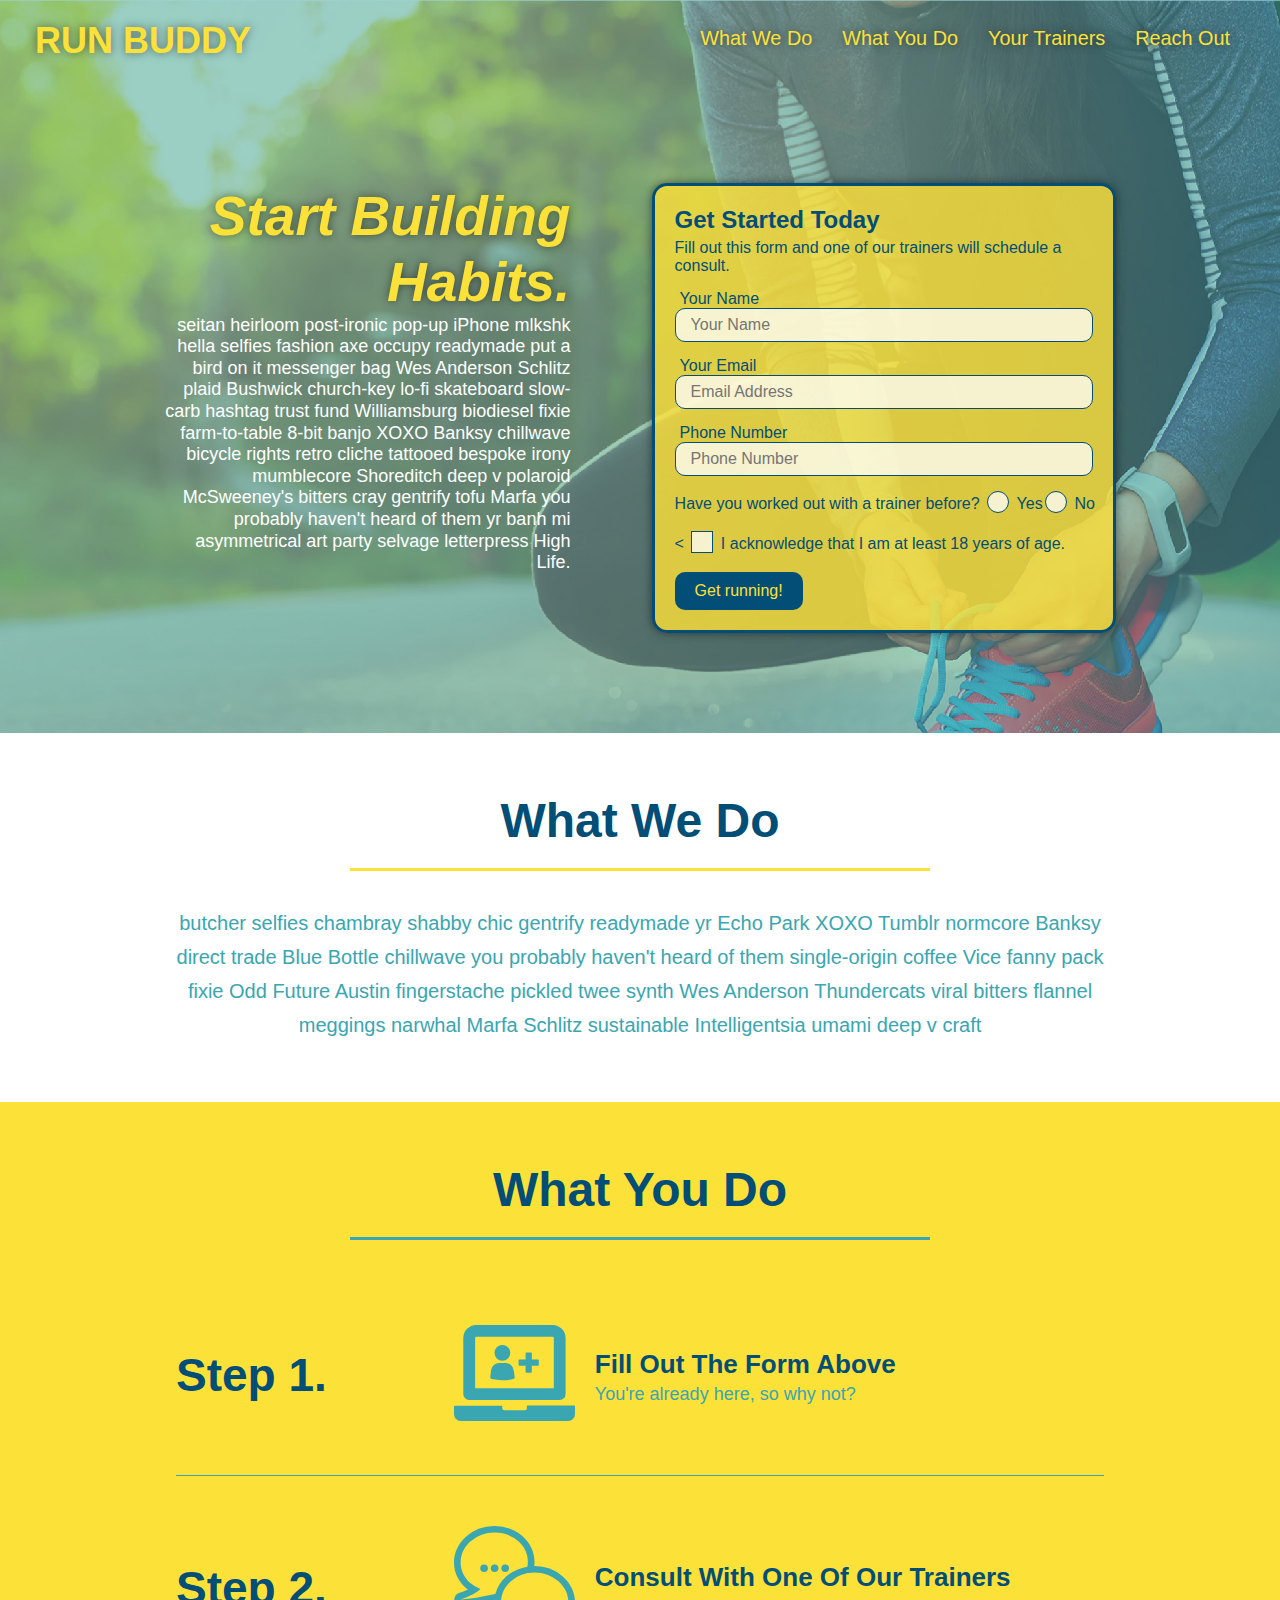
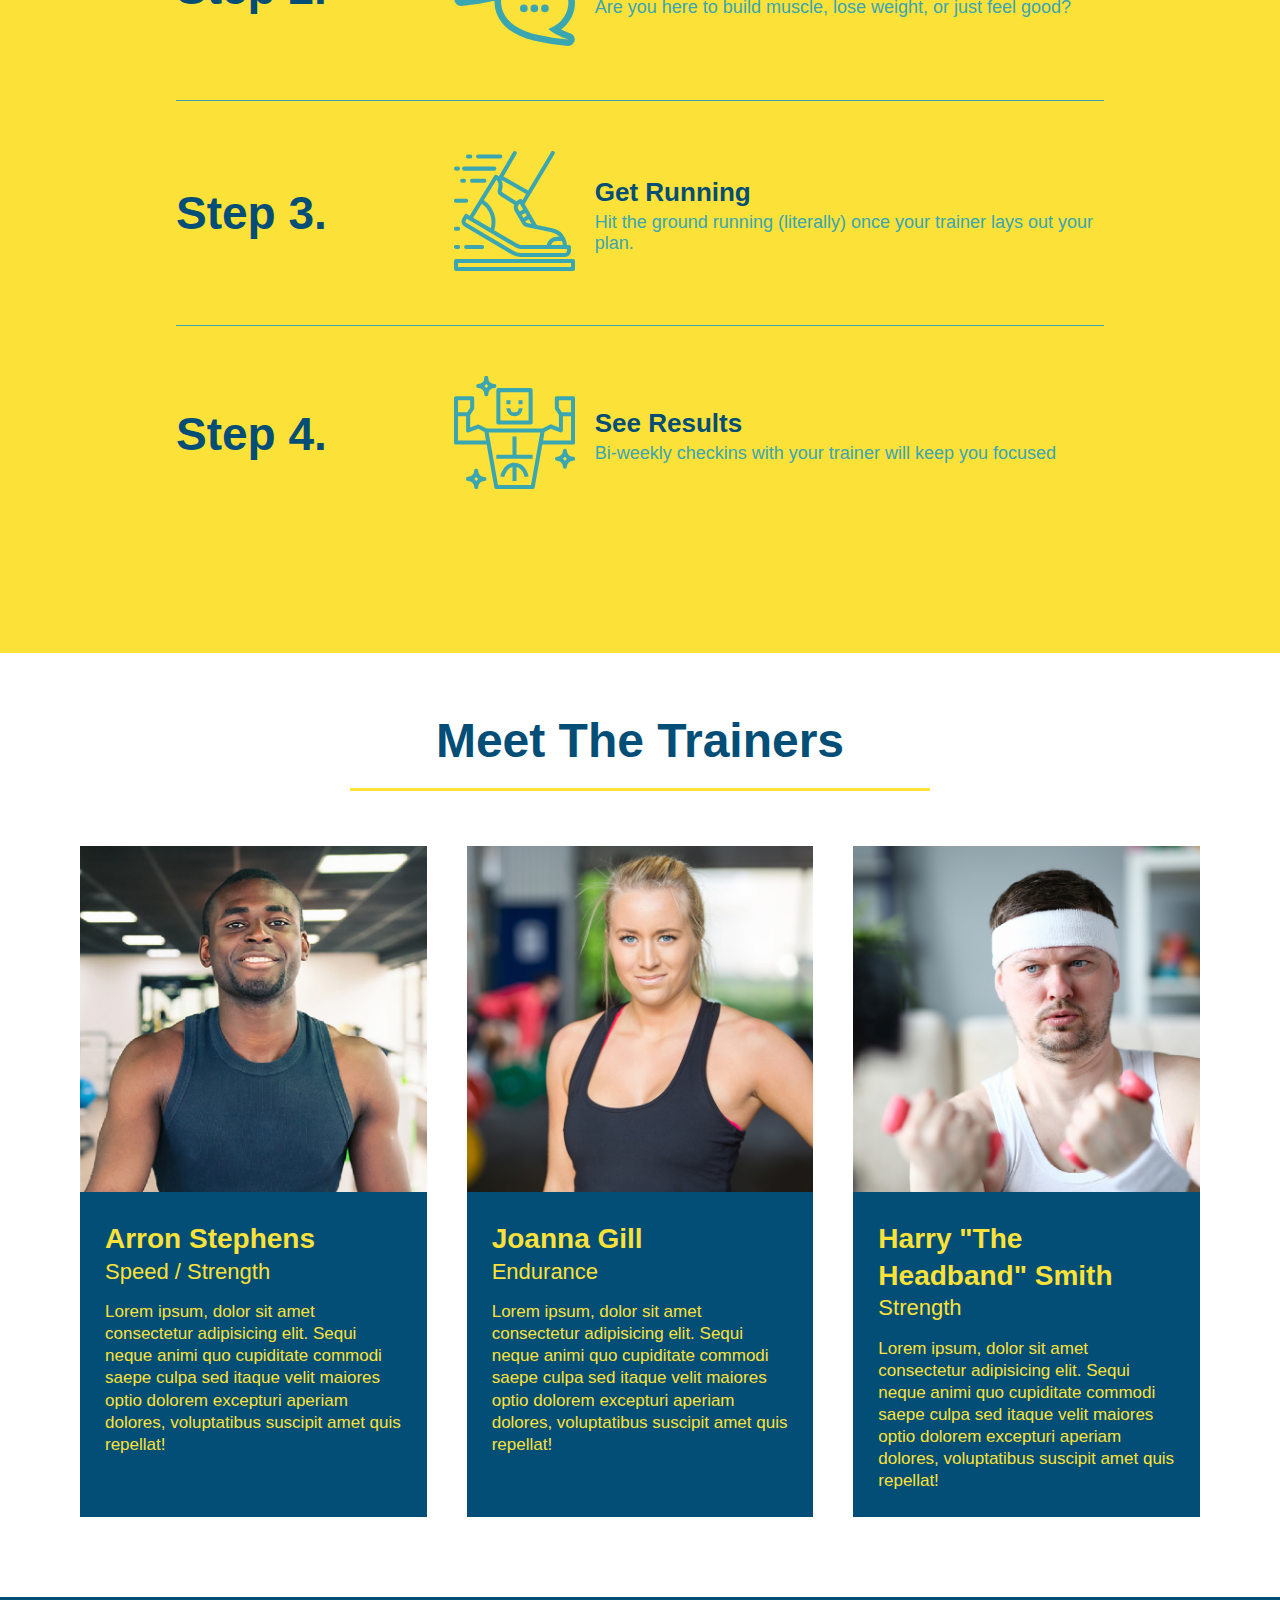
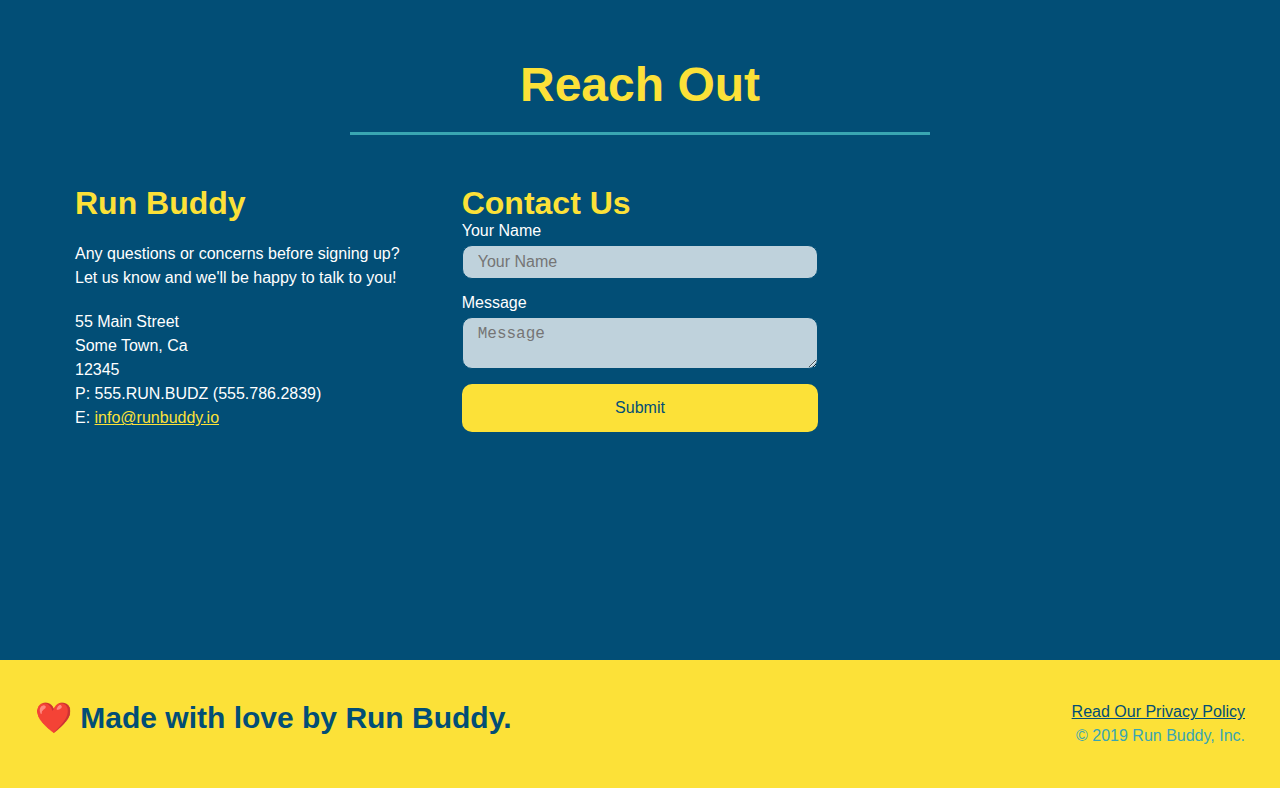
==== commit a73b4a1a: "final css touches" ====
--- a/index.html
+++ b/index.html
@@ -9,7 +9,7 @@
   <body>
     <!-- navigation tags - block level element -->
     <header>
-      <h1> 
+      <h1>
         <a href="/">RUN BUDDY</a>
       </h1>
       <nav>
@@ -56,16 +56,20 @@
           <input type="tel" placeholder="Phone Number" name="phone" id="phone" class="form-input" />
           <p>
             Have you worked out with a trainer before? 
-            <input type="radio" name="trainer-confirm" id="trainer-yes" />
-            <label for="trainer-yes">Yes</label>
-            <input type="radio" name="trainer-confirm" id="trainer-no"/>
-            <label for="trainer-no">No</label>
+            <span class="radio-wrapper">
+              <input type="radio" name="trainer-confirm" id="trainer-yes" />
+              <label for="trainer-yes">Yes</label>
+            </span>
+            <span class="radio-wrapper">
+              <input type="radio" name="trainer-confirm" id="trainer-no" />
+              <label for="trainer-no">No</label>
+            </span>
           </p>
           <p>
-            <label for="checkbox">
-              I acknowledge that I am at least 18 years of age.
-            </label>
-            <input type="checkbox" name="checkpoint1" id="checkbox" />
+            <<span class="checkbox-wrapper">
+              <input type="checkbox" name="age-confirm" id="checkbox" />
+              <label for="checkbox">I acknowledge that I am at least 18 years of age.</label>
+            </span>
           </p>
           <button type="submit">
             Get running!
--- a/assets/css/style.css
+++ b/assets/css/style.css
@@ -1,3 +1,8 @@
+:root {
+  --primary-color: #fce138;
+  --secondary-color: #024e76;
+  --tertiary-color: #39a6b2;
+}
 * {
   box-sizing: border-box;
   margin: 0;
@@ -5,7 +10,7 @@
 }
 
 body {
-  color: #39a6b2;
+  color: var(--tertiary-color);
   font-family: Helvetica, Arial, sans-serif;
 }
 
@@ -14,22 +19,31 @@
 
 header {
   padding: 20px 35px;
-  background-color: #39a6b2;
+  background-color:  var(--tertiary-color);
   display: flex;
   justify-content: space-between;
   flex-wrap: wrap;
+  position: sticky;
+  position: -webkit-sticky;
+  top: 0;
+  background-image: url("../images/hero-bg.jpg");
+  background-size: cover;
+  background-attachment: fixed;
+  background-position: 80%;
+  z-index: 9999;
 }
 
 header h1 {
   font-weight: bold;
   margin: 0;
   font-size: 36px;
-  color: #fce138;
+  color: var(--primary-color);
+  text-shadow: 0 0 10px rgba(0, 0, 0, 0.5);
 }
 
 header a {
   text-decoration: none;
-  color: #fce138;
+  color: var(--primary-color);
 }
 
 header nav {
@@ -48,6 +62,14 @@
   padding: 10px 15px;
   font-weight: lighter;
   font-size: 1.55vw;
+  text-shadow: 0 0 10px rgba(0, 0, 0, 0.5);
+}
+
+header nav ul li a:hover {
+  background: var(--primary-color);
+  color: var(--secondary-color);
+  border-radius: 15px;
+  text-shadow: none;
 }
 
 /* HEADER / NAVBAR STYLES END */
@@ -56,7 +78,7 @@
 
 /* FOOTER STYLES START */
 footer {
-  background: #fce138;
+  background: var(--primary-color);
   padding: 40px 35px;
   display: flex;
   justify-content: space-between;
@@ -65,7 +87,7 @@
 }
 
 footer h2 {
-  color: #024e76;
+  color: var(--secondary-color);
   font-size: 30px;
   margin: 0;
 }
@@ -76,7 +98,7 @@
 }
 
 footer a {
-  color: #024e76;
+  color: var(--secondary-color);
 }
 /* END FOOTER STYLES */
 
@@ -89,11 +111,12 @@
 .hero {
   background-image: url('../images/hero-bg.jpg');
   background-size: cover;
-  background-position: center;
   display: flex;
   justify-content: center;
   flex-wrap: wrap;
   align-items: flex-start;
+  background-attachment: fixed;
+  background-position: 80%;
 }
 
 .hero-cta {
@@ -108,16 +131,23 @@
 .hero-cta h2 {
   font-style: italic;
   font-size: 55px;
-  color: #fce138;
+  color: var(--primary-color);
+  text-shadow: 0 0 10px rgba(0, 0, 0, 0.5);
 }
 
 .hero-form {
-  border: 3px solid #024e76;
-  background-color: #fce138;
+  border: 3px solid var(--secondary-color);
+  background-color: rgba(255, 225, 56, 0.8);
   padding: 20px;
-  color: #024e76;
+  color: var(--secondary-color);
   width: 40%;
   margin: 3.5%;
+  border-radius: 15px;
+  box-shadow: 0 0 10px rgba(0, 0, 0, 0.5);
+}
+
+.hero-form button:hover {
+  background-color: var(--tertiary-color); 
 }
 
 .hero-form h3 {
@@ -127,15 +157,79 @@
 .hero-form p {
   margin: 5px 0 15px 0;
 }
+.checkbox-wrapper input, .radio-wrapper input {
+  opacity: 0;
+}
+
+.checkbox-wrapper label, .radio-wrapper label {
+  position: relative;
+  left: 10px;
+  margin: 10px;
+  line-height: 1.6;
+}
+
+.checkbox-wrapper label::before, .radio-wrapper label::before {
+  content: "";
+  height: 20px;
+  width: 20px;
+  background: rgba(255, 255, 255, 0.75);  
+  border: 1px solid var(--secondary-color);
+  position: absolute;
+  top: -4px;
+  left: -30px;
+}
+
+.radio-wrapper label::before {
+  border-radius: 50%;
+}
+.radio-wrapper label::after {
+  content: "";
+  width: 20px;
+  height: 20px;
+  border-radius: 50%;
+  background: var(--secondary-color);
+  position: absolute;
+  left: -29px;
+  top: -3px;
+  background-image: radial-gradient(circle,  var(--tertiary-color), var(--secondary-color));
+}
+
+.checkbox-wrapper label::after {
+  content: "";
+  height: 6px;
+  width: 14px;
+  border-left: 2px solid var(--secondary-color);
+  border-bottom: 2px solidvar(--secondary-color);
+  position: absolute;
+  left: -26px;
+  top: 1px;
+  transform: rotate(-58deg);
+}
+.checkbox-wrapper input + label::after, 
+.radio-wrapper input + label::after {
+  content: none;
+}
+
+.checkbox-wrapper input:checked + label::after, 
+.radio-wrapper input:checked + label::after {
+  content: "";
+}
 
 .form-input {
-  border: 1px solid #024e76;
+  border: 1px solid var(--secondary-color);
   display: block;
   padding: 7px 15px;
   font-size: 16px;
-  color: #024e76;
+  color: var(--secondary-color);
   width: 100%;
   margin-bottom: 15px; 
+  border-radius: 10px;
+  background-color: rgba(255,255,255, 0.75);
+}
+
+.form-input:focus {
+  background-color: rgba(255,255,255, 1);
+  outline: none;
 }
 
 .hero-form label {
@@ -143,11 +237,12 @@
 }
 
 .hero-form button {
-  color: #fce138;
-  background-color: #024e76;
+  color: var(--primary-color);
+  background-color: var(--secondary-color);
   border: none;
   padding: 10px 20px;
   font-size: 16px;
+  border-radius: 10px;
 } 
 /* HERO STYLES END */
 
@@ -156,7 +251,7 @@
 .section-title {
   font-size: 48px;
   border-bottom: 3px solid;
-  color: #024e76;
+  color:var(--secondary-color);
   padding-bottom: 20px;
   text-align: center;
   margin: 0 auto 35px auto;
@@ -164,11 +259,11 @@
 }
 
 .primary-border {
-  border-color: #fce138;
+  border-color: var(--primary-color);
 }
 
 .secondary-border {
-  border-color: #39a6b2;
+  border-color:  var(--tertiary-color);
 }
 /* SECTION TITLE STYLES END */
 
@@ -176,7 +271,7 @@
 
 .intro p {
   line-height: 1.7;
-  color: #39a6b2;
+  color:  var(--tertiary-color);
   width: 80%;
   margin: 0 auto;
   font-size: 20px;
@@ -187,22 +282,26 @@
 
 /* WHAT YOU DO STYLES START */
 .steps { 
-  background: #fce138;
+  background: var(--primary-color);
 }
 
 .step {
   margin: 50px auto;
   padding-bottom: 50px;
   width: 80%;
-  border-bottom: 1px solid #39a6b2;
+  border-bottom: 1px solid var(--tertiary-color);
   display: flex;
   flex-wrap: wrap;
   align-items: center;
   justify-content: space-between;
 }
 
+.step:last-child {
+  border-bottom: none;
+}
+
 .step h3 {
-  color: #024e76;
+  color: var(--secondary-color);
   font-size: 46px;
   flex: 1 30%;
 }
@@ -228,16 +327,15 @@
 }
 
 .step-text p {
-  color: #39a6b2;
+  color:  var(--tertiary-color);
   font-size: 18px;
 }
 
 .step-text h4 {
   font-size: 26px;
   line-height: 1.5;
-  color: #024e76;
-}
-
+  color: var(--secondary-color);
+}
 /* WHAT YOU DO STYLES END */
 
 /* MEET THE TRAINERS START */
@@ -252,8 +350,8 @@
 .trainer {
   margin: 20px;
   flex: 1;
-  background: #024e76;
-  color: #fce138;
+  background: var(--secondary-color);
+  color: var(--primary-color);
 }
 
 .trainer img {
@@ -282,11 +380,11 @@
 
 /* REACH OUT STYLES START */
 .contact {
-  background: #024e76;
+  background:var(--secondary-color);
 }
 
 .contact h2 {
-  color: #fce138;
+  color: var(--primary-color);
 }
 
 .contact-info {
@@ -309,7 +407,7 @@
 }
 
 .contact-info h3 {
-  color: #fce138;
+  color: var(--primary-color);
   font-size: 32px;
 }
 
@@ -321,31 +419,42 @@
 }
 
 .contact-form input, .contact-form textarea {
-  border: 1px solid #024e76;
+  border: 1px solid var(--secondary-color);
   display: block;
   padding: 7px 15px;
   font-size: 16px;
-  color: #024e76;
+  color: var(--secondary-color);
   width: 100%;
   margin-bottom: 15px;
   margin-top: 5px;
+  border-radius: 10px;
+  background-color: rgba(255,255,255, 0.75);
+}
+
+.contact-form input:focus, .contact-form textarea:focus {
+  background-color: rgba(255,255,255, 1);
+  outline: none;
 }
 
 .contact-form button {
   width: 100%;
   border: none;
-  background: #fce138;
-  color: #024e76;
+  background: var(--primary-color);
+  color: var(--secondary-color);
   text-align: center;
   padding: 15px 0;
   font-size: 16px;
+  border-radius: 10px;
+}
+
+.contact-form button:hover {
+  color: var(--primary-color);
+  background:  var(--tertiary-color);
 }
 
 .contact-info a {
-  color: #fce138;
-}
-
-
+  color:var(--primary-color);
+}
 /* REACH OUT STYLES END */
 
 /* UTILITIES */
@@ -366,6 +475,7 @@
   header {
     padding-bottom: 0;
     justify-content: center;
+    position: relative;
   }
 
   header h1 {
@@ -436,6 +546,10 @@
   .step-text {
     flex: 100%;  
   }
+
+  .trainer-bio h3, .trainer-bio h4 {
+    display: block;
+  }
 }
 
 /* MEDIA QUERY FOR MOBILE PHONES AND SMALLER */
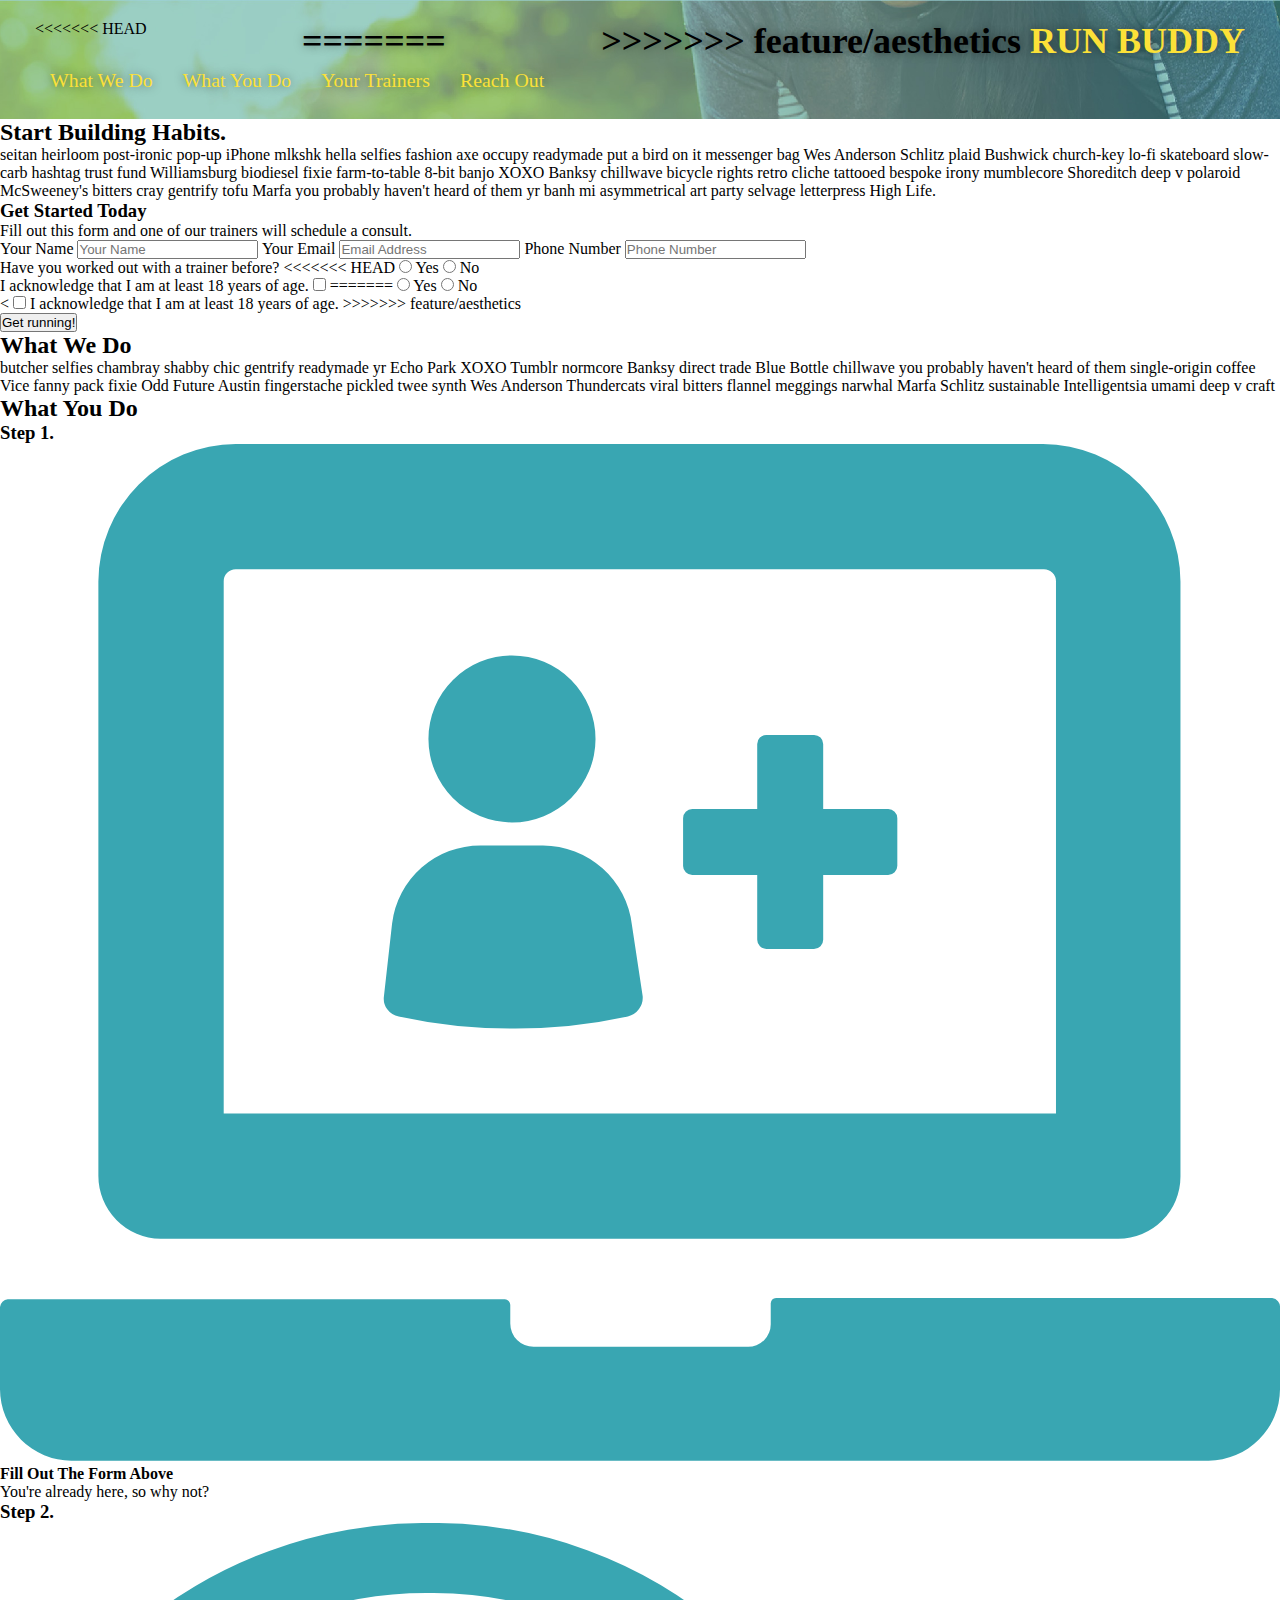
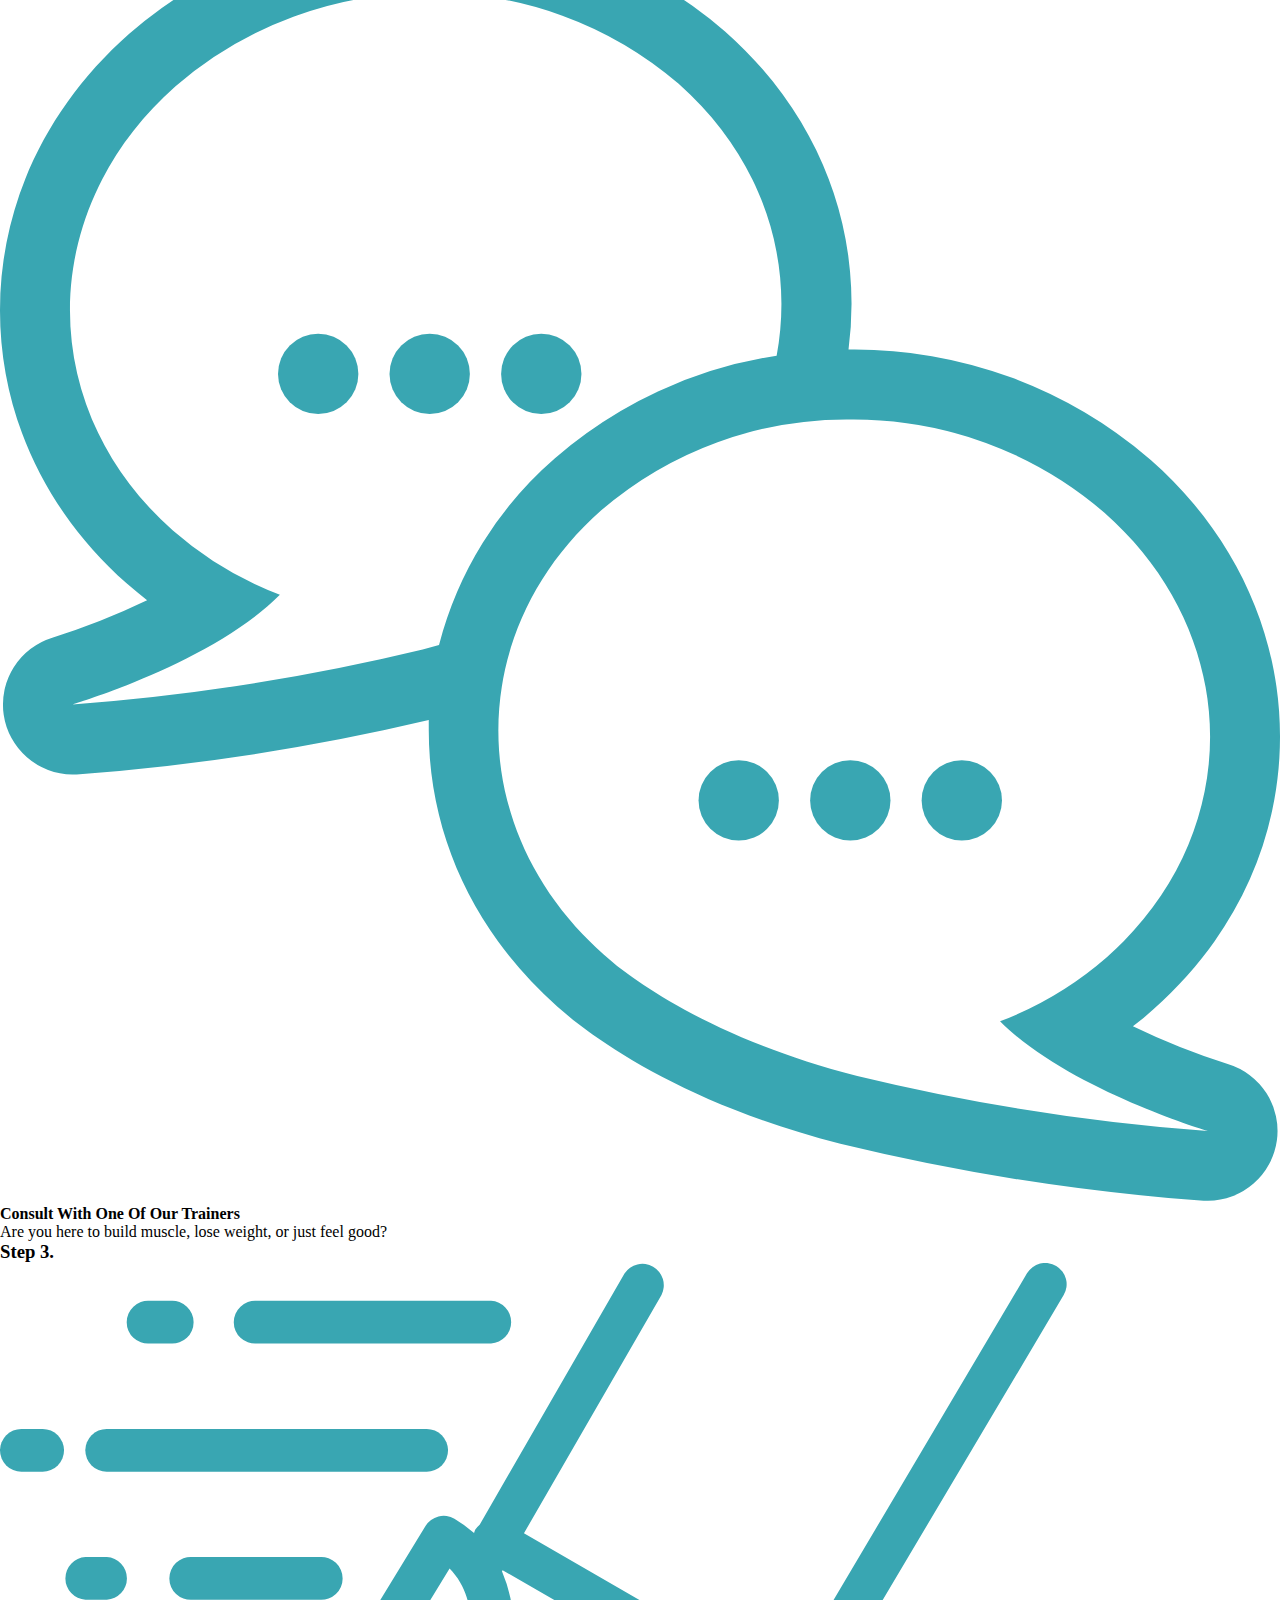
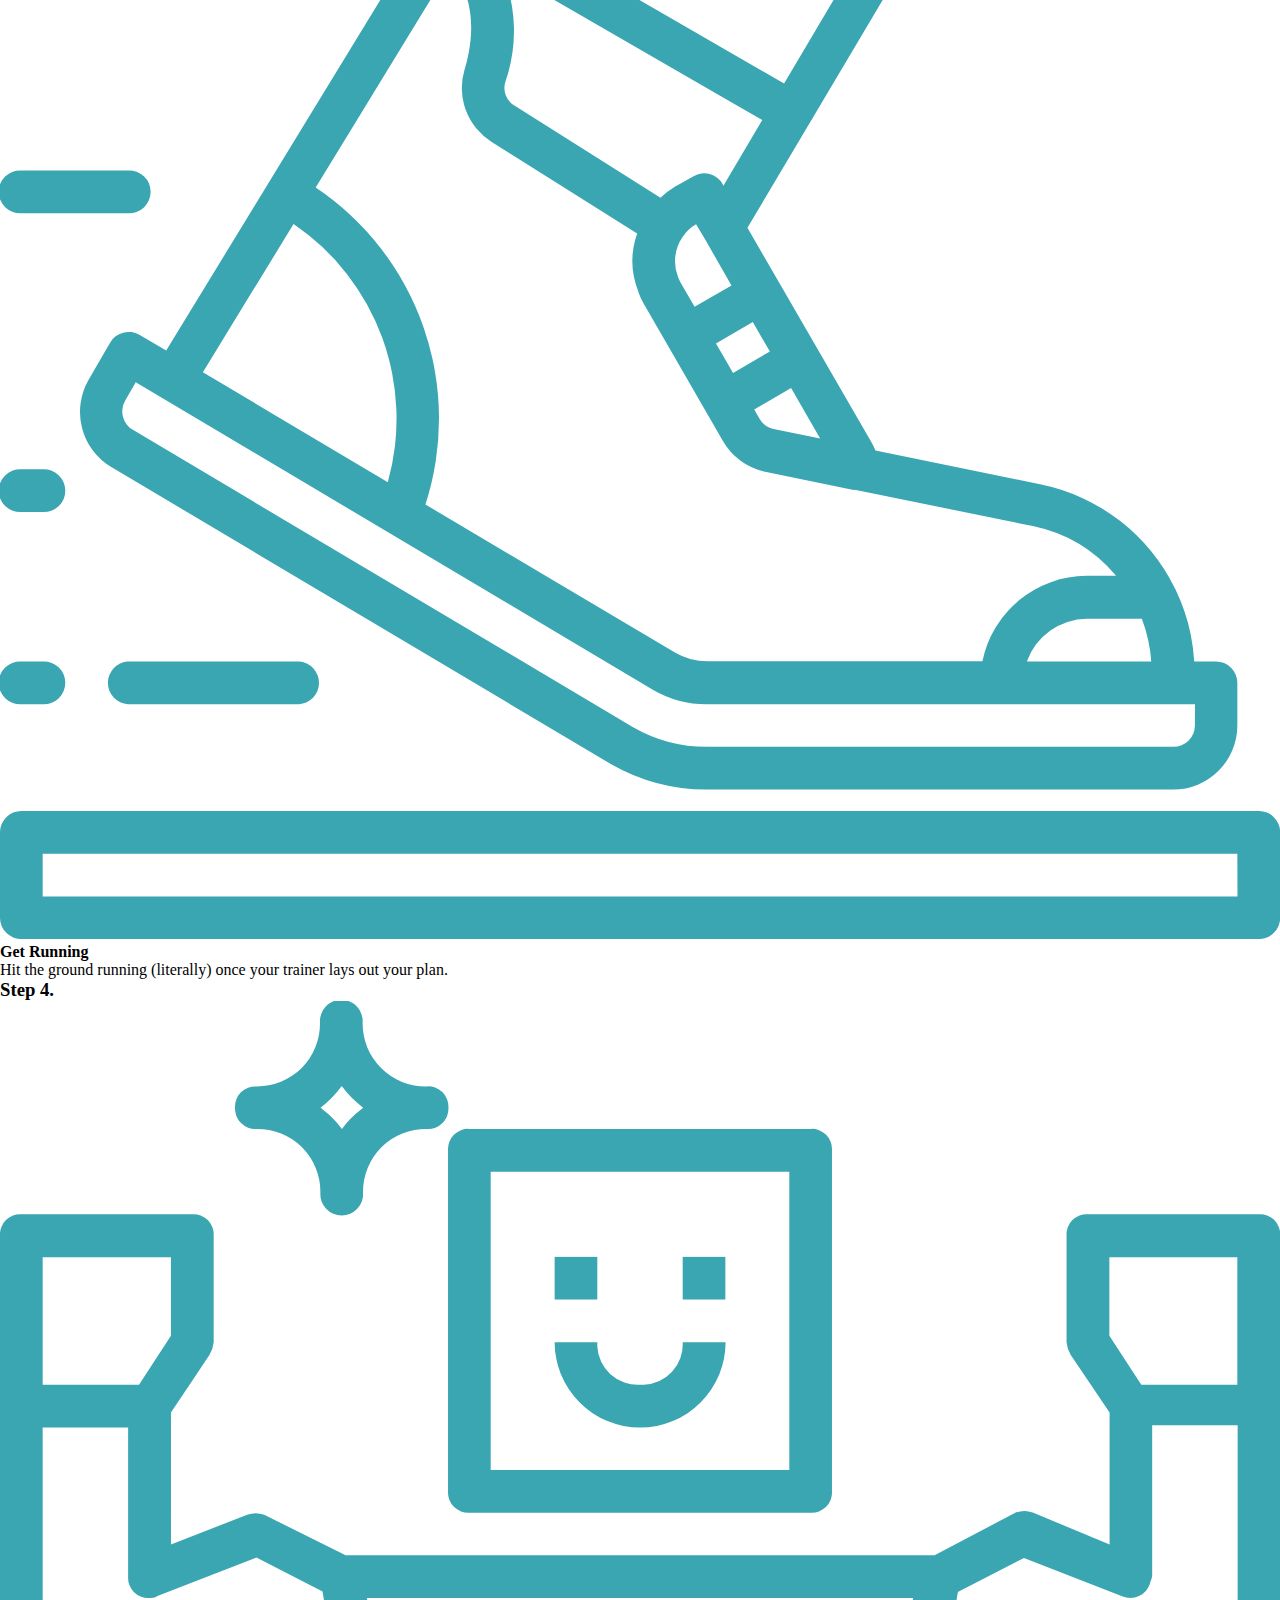
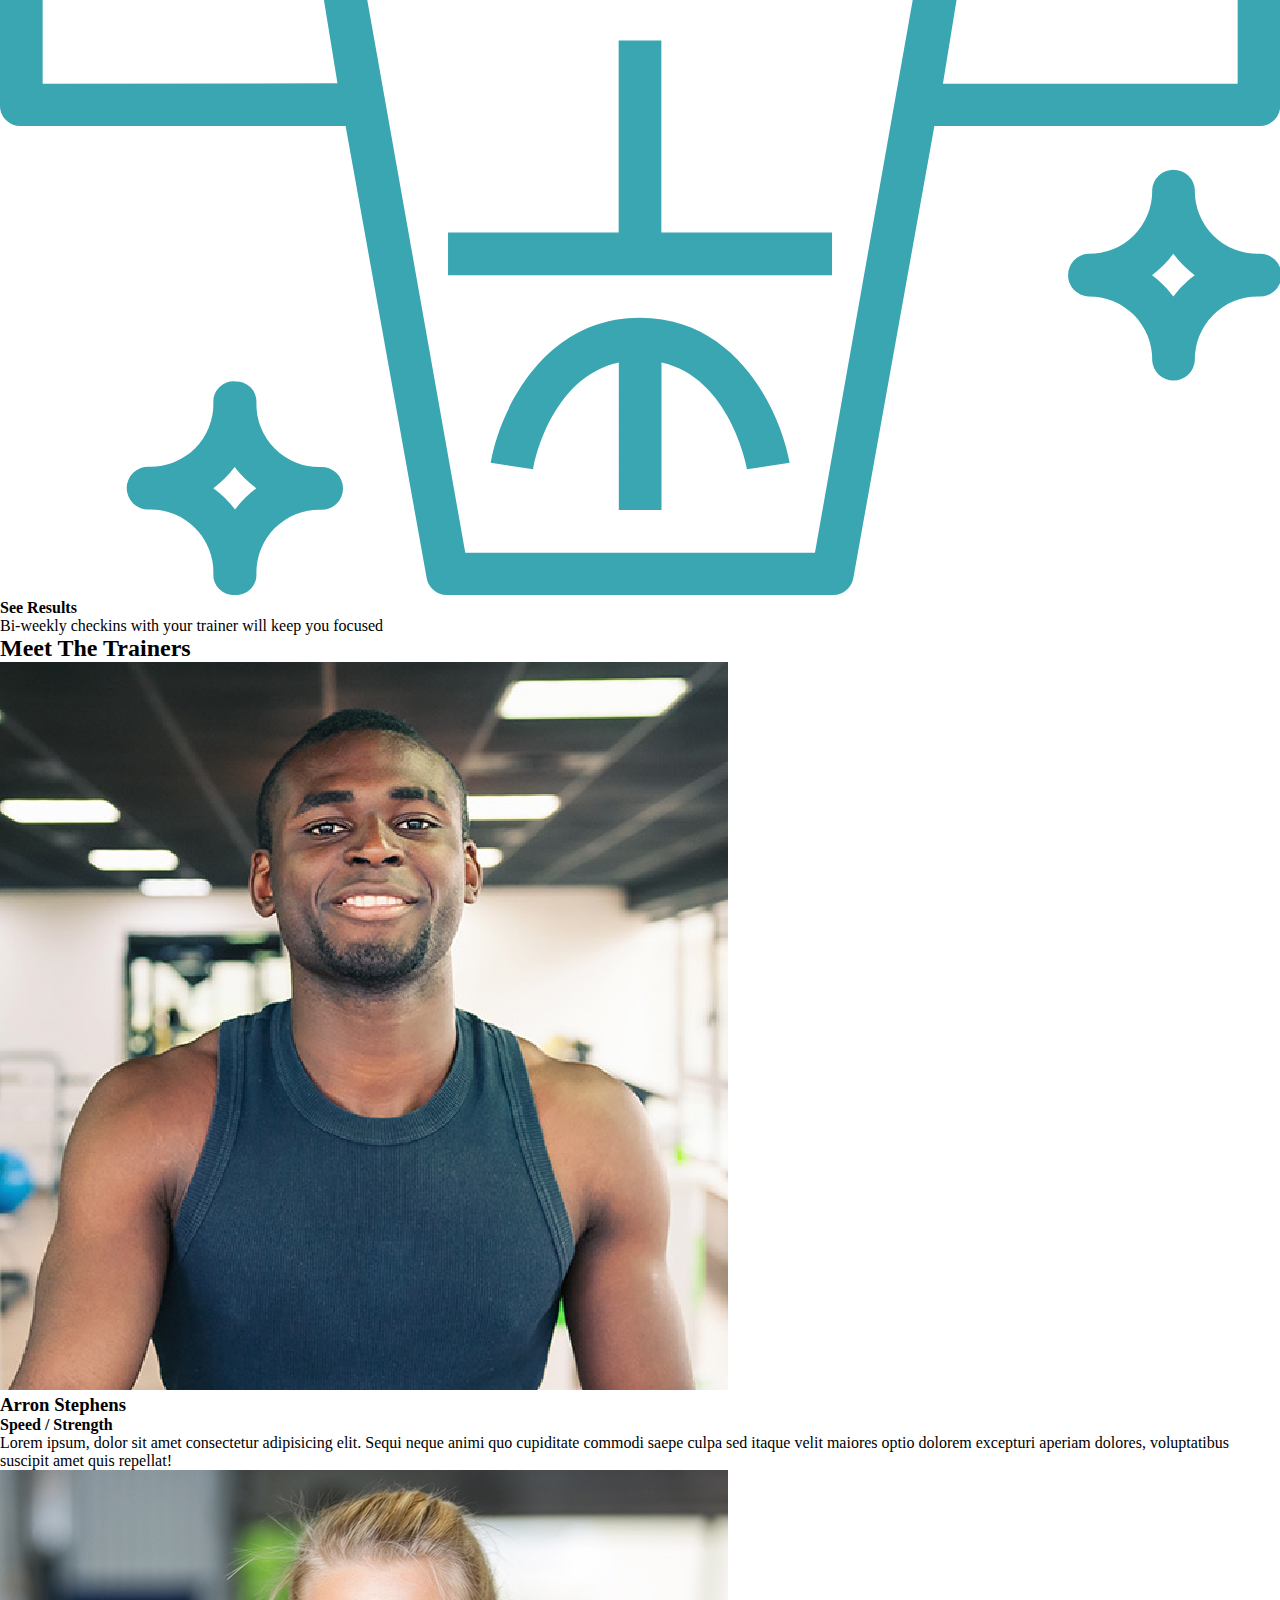
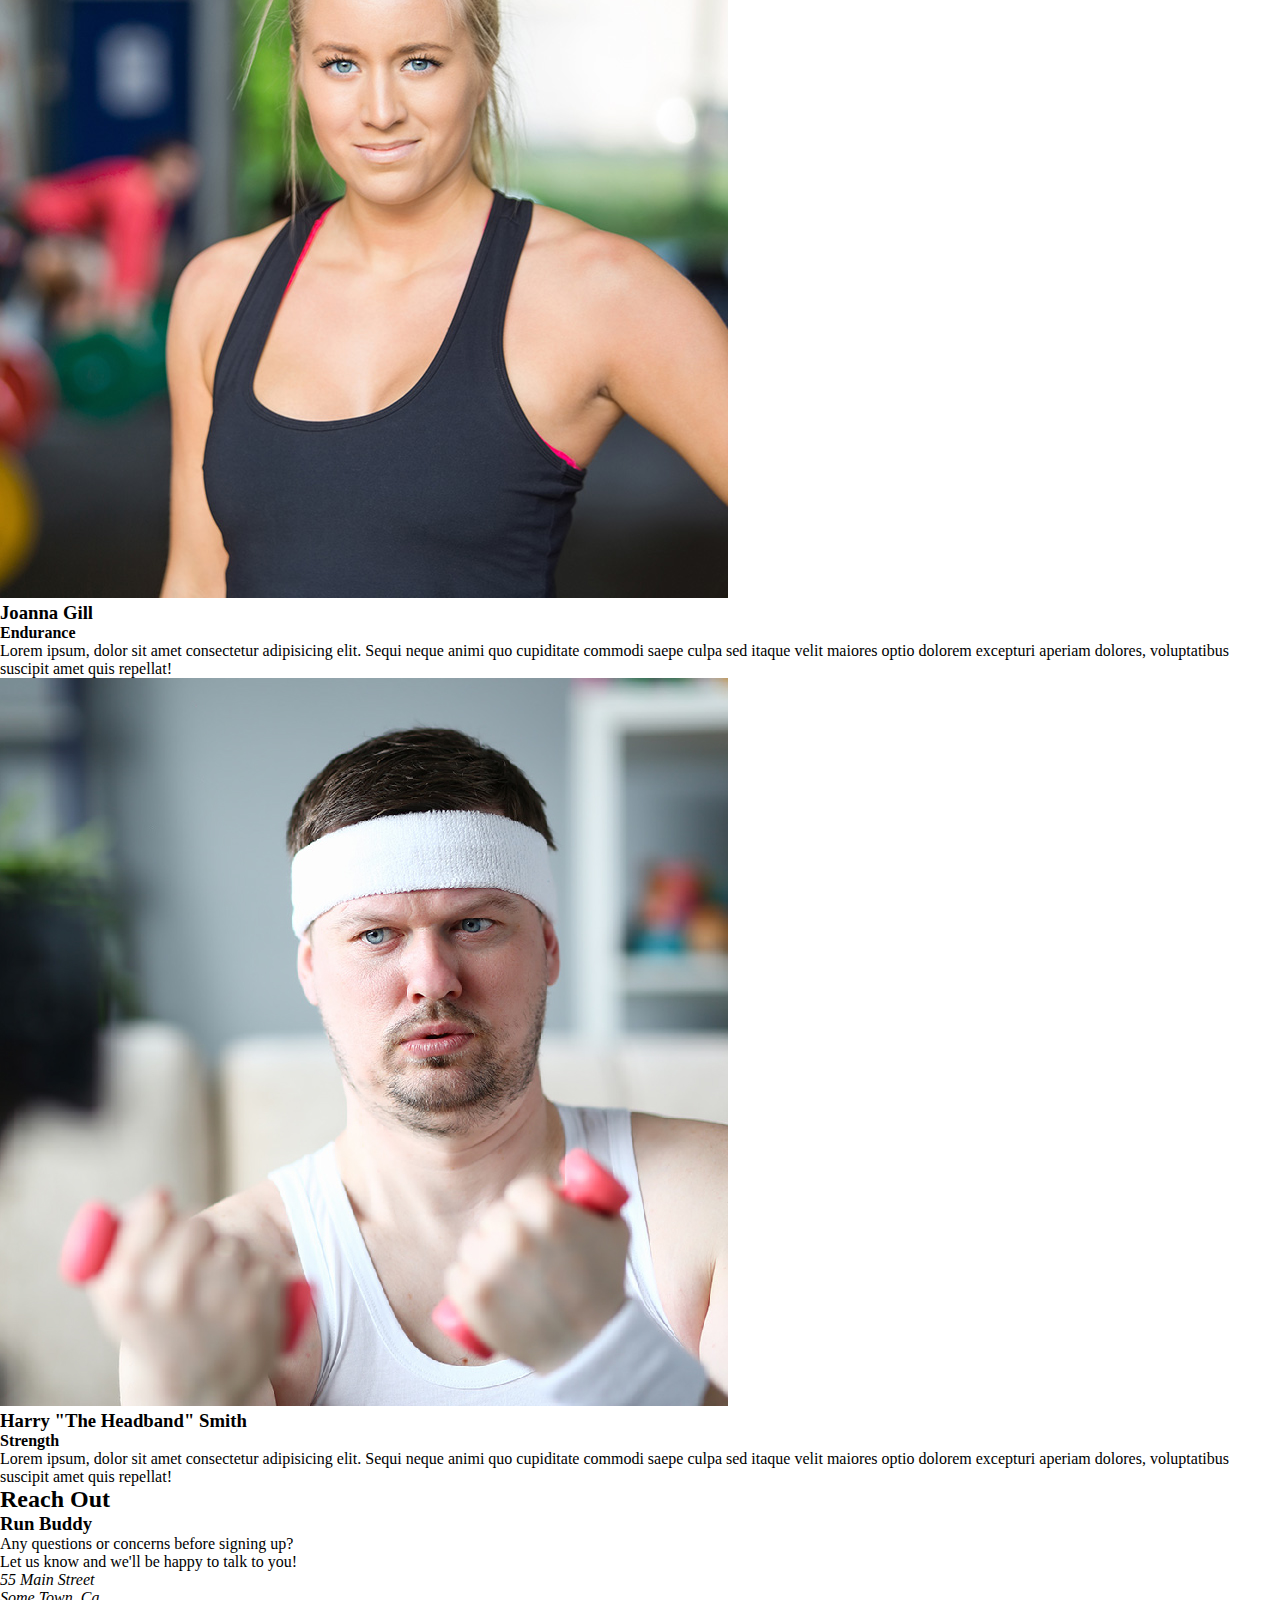
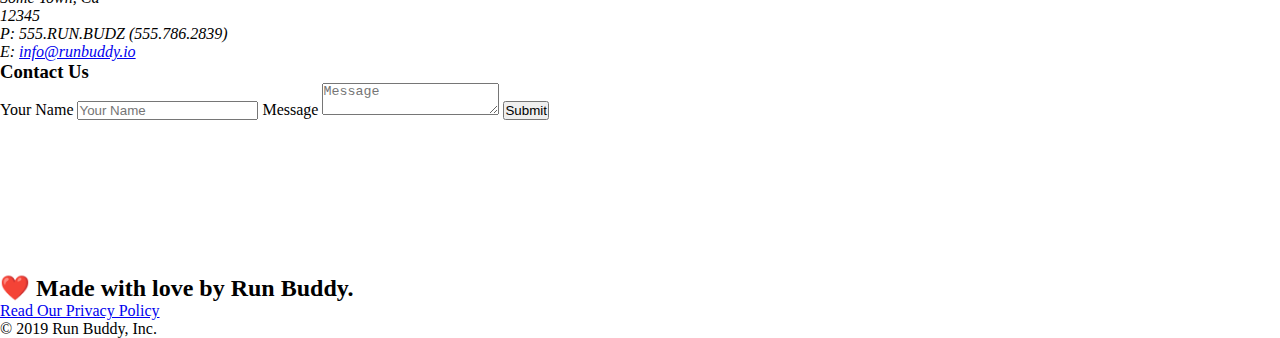
==== commit c9516752: "develop changes" ====
--- a/index.html
+++ b/index.html
@@ -9,7 +9,11 @@
   <body>
     <!-- navigation tags - block level element -->
     <header>
+<<<<<<< HEAD
+      <h1> 
+=======
       <h1>
+>>>>>>> feature/aesthetics
         <a href="/">RUN BUDDY</a>
       </h1>
       <nav>
@@ -56,6 +60,18 @@
           <input type="tel" placeholder="Phone Number" name="phone" id="phone" class="form-input" />
           <p>
             Have you worked out with a trainer before? 
+<<<<<<< HEAD
+            <input type="radio" name="trainer-confirm" id="trainer-yes" />
+            <label for="trainer-yes">Yes</label>
+            <input type="radio" name="trainer-confirm" id="trainer-no"/>
+            <label for="trainer-no">No</label>
+          </p>
+          <p>
+            <label for="checkbox">
+              I acknowledge that I am at least 18 years of age.
+            </label>
+            <input type="checkbox" name="checkpoint1" id="checkbox" />
+=======
             <span class="radio-wrapper">
               <input type="radio" name="trainer-confirm" id="trainer-yes" />
               <label for="trainer-yes">Yes</label>
@@ -70,6 +86,7 @@
               <input type="checkbox" name="age-confirm" id="checkbox" />
               <label for="checkbox">I acknowledge that I am at least 18 years of age.</label>
             </span>
+>>>>>>> feature/aesthetics
           </p>
           <button type="submit">
             Get running!
--- a/assets/css/style.css
+++ b/assets/css/style.css
@@ -10,7 +10,11 @@
 }
 
 body {
+<<<<<<< HEAD
+  color: #39a6b2;
+=======
   color: var(--tertiary-color);
+>>>>>>> feature/aesthetics
   font-family: Helvetica, Arial, sans-serif;
 }
 
@@ -37,8 +41,12 @@
   font-weight: bold;
   margin: 0;
   font-size: 36px;
+<<<<<<< HEAD
+  color: #fce138;
+=======
   color: var(--primary-color);
   text-shadow: 0 0 10px rgba(0, 0, 0, 0.5);
+>>>>>>> feature/aesthetics
 }
 
 header a {
@@ -73,12 +81,21 @@
 }
 
 /* HEADER / NAVBAR STYLES END */
+<<<<<<< HEAD
+
+
+
+/* FOOTER STYLES START */
+footer {
+  background: #fce138;
+=======
 
 
 
 /* FOOTER STYLES START */
 footer {
   background: var(--primary-color);
+>>>>>>> feature/aesthetics
   padding: 40px 35px;
   display: flex;
   justify-content: space-between;
@@ -115,8 +132,11 @@
   justify-content: center;
   flex-wrap: wrap;
   align-items: flex-start;
+<<<<<<< HEAD
+=======
   background-attachment: fixed;
   background-position: 80%;
+>>>>>>> feature/aesthetics
 }
 
 .hero-cta {
@@ -223,6 +243,8 @@
   color: var(--secondary-color);
   width: 100%;
   margin-bottom: 15px; 
+<<<<<<< HEAD
+=======
   border-radius: 10px;
   background-color: rgba(255,255,255, 0.75);
 }
@@ -230,6 +252,7 @@
 .form-input:focus {
   background-color: rgba(255,255,255, 1);
   outline: none;
+>>>>>>> feature/aesthetics
 }
 
 .hero-form label {
@@ -242,7 +265,10 @@
   border: none;
   padding: 10px 20px;
   font-size: 16px;
+<<<<<<< HEAD
+=======
   border-radius: 10px;
+>>>>>>> feature/aesthetics
 } 
 /* HERO STYLES END */
 
@@ -251,7 +277,11 @@
 .section-title {
   font-size: 48px;
   border-bottom: 3px solid;
+<<<<<<< HEAD
+  color: #024e76;
+=======
   color:var(--secondary-color);
+>>>>>>> feature/aesthetics
   padding-bottom: 20px;
   text-align: center;
   margin: 0 auto 35px auto;
@@ -259,8 +289,19 @@
 }
 
 .primary-border {
+<<<<<<< HEAD
+  border-color: #fce138;
+}
+
+.secondary-border {
+  border-color: #39a6b2;
+=======
   border-color: var(--primary-color);
-}
+>>>>>>> feature/aesthetics
+}
+/* SECTION TITLE STYLES END */
+
+/* WHAT WE DO STYLES */
 
 .secondary-border {
   border-color:  var(--tertiary-color);
@@ -282,7 +323,11 @@
 
 /* WHAT YOU DO STYLES START */
 .steps { 
+<<<<<<< HEAD
+  background: #fce138;
+=======
   background: var(--primary-color);
+>>>>>>> feature/aesthetics
 }
 
 .step {
@@ -296,10 +341,13 @@
   justify-content: space-between;
 }
 
+<<<<<<< HEAD
+=======
 .step:last-child {
   border-bottom: none;
 }
 
+>>>>>>> feature/aesthetics
 .step h3 {
   color: var(--secondary-color);
   font-size: 46px;
@@ -327,17 +375,30 @@
 }
 
 .step-text p {
+<<<<<<< HEAD
+  color: #39a6b2;
+=======
   color:  var(--tertiary-color);
+>>>>>>> feature/aesthetics
   font-size: 18px;
 }
 
 .step-text h4 {
   font-size: 26px;
   line-height: 1.5;
-  color: var(--secondary-color);
+<<<<<<< HEAD
+  color: #024e76;
+=======
+  color: var(--secondary-color);
+>>>>>>> feature/aesthetics
 }
 /* WHAT YOU DO STYLES END */
 
+<<<<<<< HEAD
+/* WHAT YOU DO STYLES END */
+
+=======
+>>>>>>> feature/aesthetics
 /* MEET THE TRAINERS START */
 .trainers {
   width: 100%;
@@ -350,8 +411,13 @@
 .trainer {
   margin: 20px;
   flex: 1;
+<<<<<<< HEAD
+  background: #024e76;
+  color: #fce138;
+=======
   background: var(--secondary-color);
   color: var(--primary-color);
+>>>>>>> feature/aesthetics
 }
 
 .trainer img {
@@ -384,7 +450,11 @@
 }
 
 .contact h2 {
-  color: var(--primary-color);
+<<<<<<< HEAD
+  color: #fce138;
+=======
+  color: var(--primary-color);
+>>>>>>> feature/aesthetics
 }
 
 .contact-info {
@@ -427,6 +497,8 @@
   width: 100%;
   margin-bottom: 15px;
   margin-top: 5px;
+<<<<<<< HEAD
+=======
   border-radius: 10px;
   background-color: rgba(255,255,255, 0.75);
 }
@@ -434,6 +506,7 @@
 .contact-form input:focus, .contact-form textarea:focus {
   background-color: rgba(255,255,255, 1);
   outline: none;
+>>>>>>> feature/aesthetics
 }
 
 .contact-form button {
@@ -466,6 +539,21 @@
   text-align: right;
 }
 
+<<<<<<< HEAD
+
+/* REACH OUT STYLES END */
+
+/* UTILITIES */
+.text-left {
+  text-align: left;
+}
+
+.text-right {
+  text-align: right;
+}
+
+=======
+>>>>>>> feature/aesthetics
 .flex-row {
   display: flex;
 }
@@ -546,10 +634,13 @@
   .step-text {
     flex: 100%;  
   }
+<<<<<<< HEAD
+=======
 
   .trainer-bio h3, .trainer-bio h4 {
     display: block;
   }
+>>>>>>> feature/aesthetics
 }
 
 /* MEDIA QUERY FOR MOBILE PHONES AND SMALLER */
